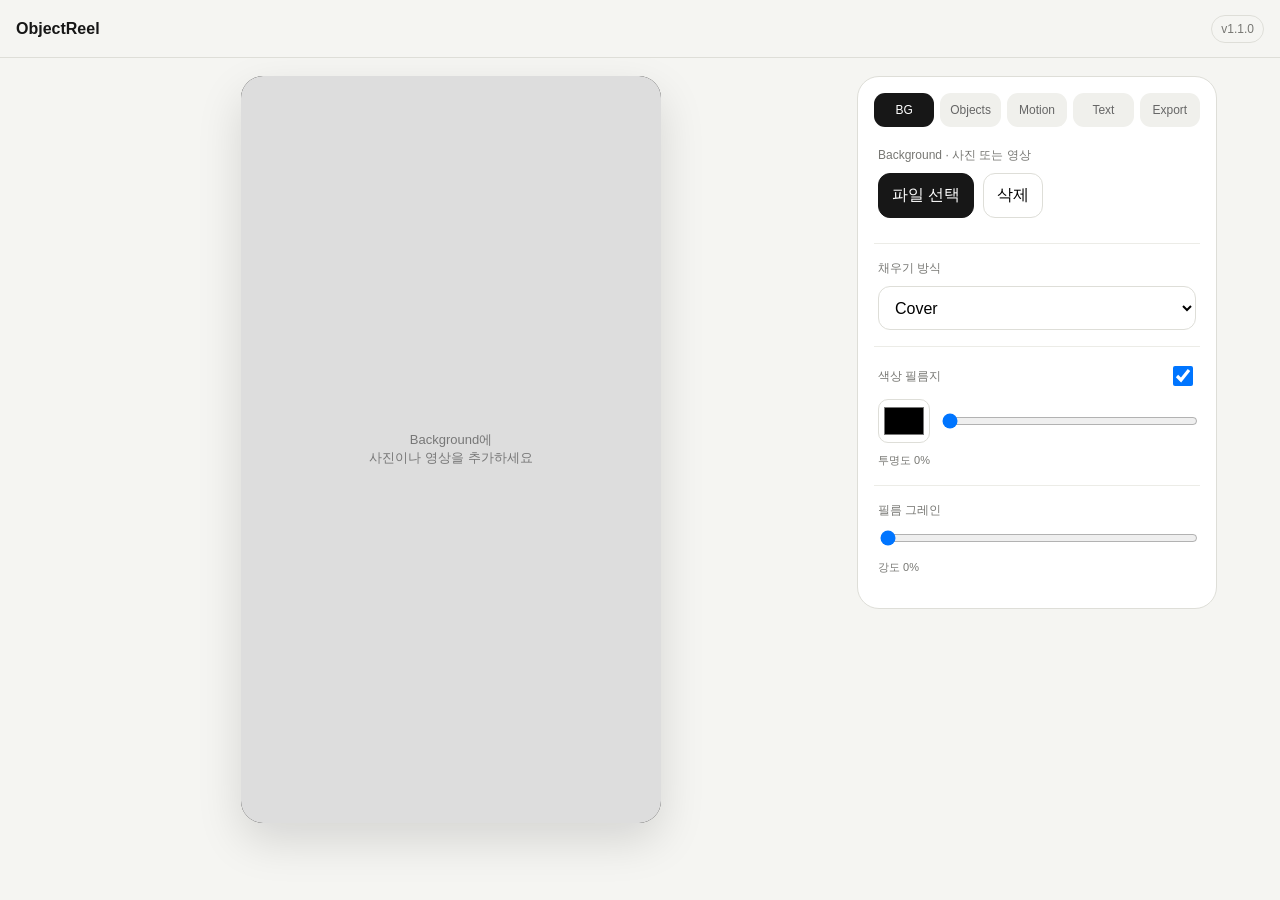
==== app-base.html @ 88d1febd "fix: make v1.1.1 load directly and remove stale PWA rewrite" ====
<!doctype html>
<html lang="ko">
<head>
<meta charset="utf-8"><meta name="viewport" content="width=device-width,initial-scale=1,viewport-fit=cover,user-scalable=no"><meta name="theme-color" content="#f5f5f2"><link rel="manifest" href="manifest.webmanifest"><title>ObjectReel</title>
<style>
:root{--bg:#f5f5f2;--panel:#fff;--ink:#171717;--muted:#777773;--line:#deded8}*{box-sizing:border-box}html,body{margin:0;background:var(--bg);color:var(--ink);font-family:Pretendard,-apple-system,BlinkMacSystemFont,"Segoe UI",sans-serif}button,input,select,textarea{font:inherit}.top{height:58px;padding:0 16px;display:flex;align-items:center;justify-content:space-between;position:sticky;top:0;z-index:70;background:rgba(245,245,242,.96);border-bottom:1px solid var(--line);backdrop-filter:blur(12px)}.brand{font-weight:750}.version{font-size:12px;color:var(--muted);border:1px solid var(--line);padding:6px 9px;border-radius:999px}.workspace{display:grid;grid-template-columns:minmax(0,1fr) 360px;gap:18px;max-width:1190px;margin:auto;padding:18px}.stage-wrap{display:flex;justify-content:center;align-items:flex-start}.stage-shell{width:min(100%,420px);aspect-ratio:9/16;border-radius:22px;overflow:hidden;box-shadow:0 18px 45px rgba(0,0,0,.13);position:sticky;top:76px;background:#111;z-index:20;transition:transform .38s cubic-bezier(.22,.8,.3,1),border-radius .38s ease,box-shadow .38s ease;transform-origin:top center}.stage{width:100%;height:100%;position:relative;overflow:hidden;background:#ddd;touch-action:none}.bg-media{position:absolute;inset:0;width:100%;height:100%;object-fit:cover}.bg-filter,.grain-layer{position:absolute;inset:0;pointer-events:none}.bg-filter{z-index:4}.grain-layer{z-index:5;mix-blend-mode:soft-light}.empty{position:absolute;inset:0;display:grid;place-items:center;text-align:center;color:#777;font-size:13px;padding:24px}.object{position:absolute;width:45%;transform-origin:center;touch-action:none;user-select:none;-webkit-user-drag:none}.object.selected{outline:1px solid rgba(255,255,255,.82);outline-offset:3px}.text-item{position:absolute;z-index:100;transform:translate(-50%,-50%);text-align:center;font-weight:700;line-height:1.18;text-shadow:0 2px 15px rgba(0,0,0,.25);white-space:pre-wrap;pointer-events:none;max-width:84%;word-break:keep-all}.text-item.selected{outline:1px dashed rgba(255,255,255,.72);outline-offset:5px}.panel{height:max-content;background:#fff;border:1px solid var(--line);border-radius:22px;padding:16px}.tabs{display:grid;grid-template-columns:repeat(5,1fr);gap:6px;margin-bottom:10px}.tab{border:0;background:#f0f0ec;color:#666;border-radius:11px;padding:10px 4px;font-size:12px}.tab.active{background:#171717;color:#fff}.section{display:none}.section.active{display:block}.group{padding:16px 4px;border-top:1px solid #ecece7}.group:first-child{border-top:0;padding-top:10px}.label{display:block;font-size:12px;color:var(--muted);margin-bottom:9px}.row{display:flex;gap:9px;align-items:center;flex-wrap:wrap}.btn{border:1px solid var(--line);background:#fff;border-radius:12px;padding:11px 13px;cursor:pointer;min-height:44px}.btn.primary{background:#171717;color:#fff;border-color:#171717}.btn.danger{color:#a23a3a}.btn:disabled{opacity:.42}.file{display:none}.select,.text-input{width:100%;border:1px solid var(--line);background:#fff;border-radius:12px;padding:11px 12px;min-height:44px}.range{width:100%}.hint,.status{font-size:11px;color:var(--muted);line-height:1.55;margin-top:9px}.objects-list,.texts-list{display:flex;gap:8px;overflow:auto;padding:4px 1px 6px}.thumb-wrap,.text-chip{position:relative;flex:0 0 58px}.thumb{width:58px;height:74px;border:1px solid var(--line);border-radius:10px;background:#f5f5f2;object-fit:contain;padding:3px}.thumb-wrap.selected .thumb{border-color:#171717;box-shadow:0 0 0 1px #171717}.badge{position:absolute;right:-3px;top:-4px;min-width:19px;height:19px;padding:0 4px;border-radius:10px;display:grid;place-items:center;background:#fff;border:1px solid var(--line);font-size:9px}.text-chip{flex-basis:76px;height:48px;border:1px solid var(--line);border-radius:10px;background:#f5f5f2;padding:7px;font-size:10px;overflow:hidden;display:flex;align-items:center;justify-content:center;text-align:center}.text-chip.selected{border-color:#171717;box-shadow:0 0 0 1px #171717}.value{font-size:11px;color:var(--muted);min-width:52px;text-align:right}.control-row{display:grid;grid-template-columns:1fr auto;gap:10px;align-items:center}.color-row{display:grid;grid-template-columns:52px 1fr;gap:10px;align-items:center}.color-input{width:52px;height:44px;padding:3px;border:1px solid var(--line);border-radius:10px;background:#fff}.switch-row{display:flex;justify-content:space-between;gap:12px;align-items:center}.switch-row input{width:20px;height:20px}.bottom-mobile{display:none}@keyframes floaty{0%,100%{margin-top:0;transform:translate(-50%,-50%) rotate(var(--rot))}50%{margin-top:-12px;transform:translate(-50%,-50%) rotate(calc(var(--rot) + 1.5deg))}}@keyframes sway{0%,100%{transform:translate(-50%,-50%) rotate(calc(var(--rot) - 3deg))}50%{transform:translate(-50%,-50%) rotate(calc(var(--rot) + 3deg))}}@keyframes zoom{0%,100%{transform:translate(-50%,-50%) scale(1) rotate(var(--rot))}50%{transform:translate(-50%,-50%) scale(1.06) rotate(var(--rot))}}@keyframes drift{0%,100%{margin-left:-8px;margin-top:0}50%{margin-left:8px;margin-top:-7px}}@keyframes thunk{0%,100%{transform:translate(-50%,-50%) rotate(calc(var(--rot) - 4deg));margin-left:-10px}25%{transform:translate(-50%,-50%) rotate(calc(var(--rot) + 3deg));margin-left:8px}50%{transform:translate(-50%,-50%) rotate(calc(var(--rot) - 2deg));margin-left:-6px}75%{transform:translate(-50%,-50%) rotate(calc(var(--rot) + 4deg));margin-left:10px}}
@media(max-width:820px){.workspace{display:block;padding:0 12px 150px}.stage-wrap{position:sticky;top:58px;z-index:35;background:var(--bg);padding:10px 0 12px;min-height:590px}.stage-shell{position:relative;top:0;width:min(100%,320px);margin:auto;box-shadow:0 10px 28px rgba(0,0,0,.12)}body.preview-compact .stage-shell{transform:scale(.65);border-radius:18px;box-shadow:0 8px 22px rgba(0,0,0,.1)}.panel{margin:14px 0 28px;padding:16px 16px 28px}.group{padding:18px 4px}.group:first-child{padding-top:14px}.bottom-mobile{display:block;position:fixed;left:0;right:0;bottom:0;padding:12px 16px calc(14px + env(safe-area-inset-bottom));background:rgba(245,245,242,.96);border-top:1px solid var(--line);z-index:80;backdrop-filter:blur(12px)}.bottom-mobile .btn{width:100%;min-height:54px;border-radius:14px}}
</style></head>
<body><header class="top"><div class="brand">ObjectReel</div><div class="version">v1.1.0</div></header><main class="workspace"><div class="stage-wrap"><div class="stage-shell"><div id="stage" class="stage"><div id="emptyBg" class="empty">Background에<br>사진이나 영상을 추가하세요</div><div id="bgFilter" class="bg-filter"></div><div id="grainLayer" class="grain-layer"></div><div id="textContainer"></div></div></div></div><aside class="panel"><div class="tabs"><button class="tab active" data-tab="bg">BG</button><button class="tab" data-tab="obj">Objects</button><button class="tab" data-tab="motion">Motion</button><button class="tab" data-tab="text">Text</button><button class="tab" data-tab="export">Export</button></div>
<section class="section active" id="sec-bg"><div class="group"><span class="label">Background · 사진 또는 영상</span><div class="row"><label class="btn primary" for="bgInput">파일 선택</label><input id="bgInput" class="file" type="file" accept="image/*,video/*"><button class="btn" id="clearBg">삭제</button></div><div id="bgStatus" class="status"></div></div><div class="group"><span class="label">채우기 방식</span><select id="bgFit" class="select"><option value="cover">Cover</option><option value="contain">Fit</option></select></div><div class="group"><div class="switch-row"><span class="label" style="margin:0">색상 필름지</span><input id="filmEnabled" type="checkbox" checked></div><div class="color-row" style="margin-top:10px"><input id="bgFilterColor" class="color-input" type="color" value="#000000"><input id="bgFilterOpacity" class="range" type="range" min="0" max="100" value="0"></div><div id="bgFilterValue" class="status">투명도 0%</div></div><div class="group"><span class="label">필름 그레인</span><input id="grainAmount" class="range" type="range" min="0" max="100" value="0"><div id="grainValue" class="status">강도 0%</div></div></section>
<section class="section" id="sec-obj"><div class="group"><span class="label">Foreground Objects</span><div class="row"><label class="btn primary" for="objInput">사진 추가</label><input id="objInput" class="file" type="file" accept="image/*" multiple><button id="cutoutSelected" class="btn">선택 누끼 따기</button><button id="removeSelected" class="btn danger">선택 삭제</button></div><div id="removeStatus" class="status"></div></div><div class="group"><div id="objectsList" class="objects-list"></div></div><div class="group"><span class="label">이미지 프레임</span><select id="objFrame" class="select"><option value="none">None</option><option value="rounded">Rounded</option><option value="thin">Thin Border</option><option value="polaroid">Polaroid</option><option value="shadow">Soft Shadow</option><option value="film">Film Frame</option></select></div><div class="group"><span class="label">X 위치</span><div class="control-row"><input id="objX" class="range" type="range" min="0" max="100" value="50"><span id="objXVal" class="value">50</span></div><span class="label" style="margin-top:14px">Y 위치</span><div class="control-row"><input id="objY" class="range" type="range" min="0" max="100" value="50"><span id="objYVal" class="value">50</span></div></div><div class="group"><span class="label">크기</span><input id="objScale" class="range" type="range" min="20" max="180" value="100"><span class="label" style="margin-top:14px">회전</span><div class="control-row"><input id="objRotate" class="range" type="range" min="-180" max="180" value="0"><span id="objRotateVal" class="value">0°</span></div><div class="row" style="margin-top:10px"><button id="rotLeft" class="btn">↶ 90°</button><button id="rotRight" class="btn">↷ 90°</button></div></div></section>
<section class="section" id="sec-motion"><div class="group"><span class="label">선택 오브젝트 모션</span><select id="motionType" class="select"><option value="none">None</option><option value="float">Float</option><option value="sway">Sway</option><option value="zoom">Slow Zoom</option><option value="drift">Drift</option><option value="thunk">뚱땅 좌우 흔들림</option></select></div><div class="group"><span class="label">모션 속도</span><input id="motionSpeed" class="range" type="range" min="0.8" max="8" step="0.2" value="4"></div><div class="group"><span class="label">여러 오브젝트 재생</span><select id="sequenceMode" class="select"><option value="together">동시에 보기</option><option value="sequence">순차 전환</option></select></div><div class="group"><span class="label">전환 효과</span><select id="transitionEffect" class="select"><option value="cut">바로 전환</option><option value="dissolve">디졸브</option><option value="fade">페이드 인·아웃</option></select></div><div class="group"><span class="label">전환 시간</span><input id="transitionDuration" class="range" type="range" min="0.2" max="1.5" step="0.1" value="0.6"><div id="transitionValue" class="status">0.6초</div></div></section>
<section class="section" id="sec-text"><div class="group"><span class="label">텍스트 레이어</span><div class="row"><button id="addText" class="btn primary">+ 텍스트 추가</button><button id="removeText" class="btn danger">선택 삭제</button></div><div id="textsList" class="texts-list" style="margin-top:10px"></div></div><div class="group"><span class="label">내용</span><textarea id="textInput" class="text-input" rows="3" placeholder="텍스트를 입력하세요"></textarea></div><div class="group"><span class="label">서체</span><select id="fontFamily" class="select"></select><div class="row" style="margin-top:10px"><label class="btn" for="fontFileInput">폰트 파일 추가</label><input id="fontFileInput" class="file" type="file" accept=".ttf,.otf,.woff,.woff2" multiple><button id="localFontsBtn" class="btn">기기 서체 찾기</button></div><div id="fontStatus" class="status">TTF/OTF/WOFF/WOFF2 파일을 직접 추가할 수 있습니다.</div></div><div class="group"><span class="label">폰트 컬러</span><input id="textColor" class="color-input" type="color" value="#ffffff"></div><div class="group"><span class="label">크기</span><input id="textSize" class="range" type="range" min="12" max="96" value="28"></div><div class="group"><span class="label">X 위치</span><div class="control-row"><input id="textX" class="range" type="range" min="0" max="100" value="50"><span id="textXVal" class="value">50</span></div><span class="label" style="margin-top:14px">Y 위치</span><div class="control-row"><input id="textY" class="range" type="range" min="0" max="100" value="76"><span id="textYVal" class="value">76</span></div></div></section>
<section class="section" id="sec-export"><div class="group"><span class="label">영상 길이</span><select id="duration" class="select"><option value="6">6초</option><option value="10" selected>10초</option><option value="15">15초</option><option value="20">20초</option></select></div><div class="group"><button id="exportBtn" class="btn primary" style="width:100%">영상 만들기</button><div id="exportStatus" class="status">미리보기의 필름/프레임/텍스트 설정을 영상에도 적용합니다.</div></div><div class="group"><button id="resetAll" class="btn danger" style="width:100%">프로젝트 초기화</button></div></section></aside></main><div class="bottom-mobile"><button class="btn primary" id="mobileExport">영상 만들기</button></div>
<script type="module">
const VERSION='1.1.0',$=id=>document.getElementById(id),stage=$('stage');const state={bg:null,bgKind:null,bgFit:'cover',filmEnabled:true,bgFilterColor:'#000000',bgFilterOpacity:0,grainAmount:0,objects:[],selected:null,texts:[],selectedText:null,customFonts:[],sequenceMode:'together',transitionEffect:'cut',transitionDuration:.6,duration:10};let bgEl=null,drag=null,saveTimer=null,db=null,removerModule=null,previewStart=performance.now();
const builtinFonts=[['Pretendard','Pretendard, sans-serif'],['Apple SD Gothic Neo','Apple SD Gothic Neo, sans-serif'],['맑은 고딕','Malgun Gothic, sans-serif'],['나눔고딕','NanumGothic, sans-serif'],['나눔명조','NanumMyeongjo, serif'],['본고딕 / Noto Sans KR','Noto Sans KR, sans-serif'],['바탕','Batang, serif'],['궁서','Gungsuh, serif'],['Arial','Arial, sans-serif'],['Georgia','Georgia, serif'],['Times New Roman','Times New Roman, serif'],['Courier New','Courier New, monospace'],['System','system-ui, sans-serif']];
function uid(){return Math.random().toString(36).slice(2)}function dataURL(file){return new Promise((res,rej)=>{const r=new FileReader();r.onload=()=>res(r.result);r.onerror=rej;r.readAsDataURL(file)})}async function dataURLToFile(src){const b=await(await fetch(src)).blob();return new File([b],'object.jpg',{type:b.type||'image/jpeg'})}function openDB(){return new Promise((res,rej)=>{const q=indexedDB.open('ObjectReelDB',1);q.onupgradeneeded=()=>{if(!q.result.objectStoreNames.contains('project'))q.result.createObjectStore('project')};q.onsuccess=()=>{db=q.result;res(db)};q.onerror=()=>rej(q.error)})}async function saveState(){try{if(!db)await openDB();db.transaction('project','readwrite').objectStore('project').put(structuredClone(state),'current')}catch(e){console.warn(e)}}function scheduleSave(){clearTimeout(saveTimer);saveTimer=setTimeout(saveState,250)}async function restore(){try{if(!db)await openDB();const q=db.transaction('project','readonly').objectStore('project').get('current');const s=await new Promise(r=>{q.onsuccess=()=>r(q.result);q.onerror=()=>r(null)});if(s)Object.assign(state,s);state.objects=(state.objects||[]).map(o=>({...o,processing:false,frame:o.frame||'none'}));if(!Array.isArray(state.texts))state.texts=[];if(!state.texts.length&&s?.text)state.texts=[{id:uid(),text:s.text,x:50,y:s.textY||76,size:s.textSize||28,color:s.textColor||'#ffffff',font:s.fontFamily||'Pretendard, sans-serif'}];if(state.texts.length&&!state.selectedText)state.selectedText=state.texts[0].id;state.customFonts=state.customFonts||[]}catch(e){}}
function selectTab(n){document.querySelectorAll('.tab').forEach(b=>b.classList.toggle('active',b.dataset.tab===n));document.querySelectorAll('.section').forEach(s=>s.classList.toggle('active',s.id==='sec-'+n))}document.querySelectorAll('.tab').forEach(b=>b.onclick=()=>selectTab(b.dataset.tab));
function makeGrain(){const c=document.createElement('canvas');c.width=c.height=96;const x=c.getContext('2d'),im=x.createImageData(96,96);for(let i=0;i<im.data.length;i+=4){const v=Math.random()*255|0;im.data[i]=im.data[i+1]=im.data[i+2]=v;im.data[i+3]=90}x.putImageData(im,0,0);return c}const grainTile=makeGrain(),grainURL=grainTile.toDataURL();
function renderBg(){if(bgEl)bgEl.remove();bgEl=null;$('emptyBg').style.display=state.bg?'none':'grid';if(state.bg){bgEl=document.createElement(state.bgKind==='video'?'video':'img');bgEl.src=state.bg;if(state.bgKind==='video'){bgEl.muted=true;bgEl.loop=true;bgEl.playsInline=true;bgEl.autoplay=true;bgEl.play().catch(()=>{})}bgEl.className='bg-media';bgEl.style.objectFit=state.bgFit;stage.prepend(bgEl)}renderFilm()}function renderFilm(){$('bgFilter').style.background=state.bgFilterColor;$('bgFilter').style.opacity=state.filmEnabled?(state.bgFilterOpacity||0)/100:0;$('grainLayer').style.backgroundImage=`url(${grainURL})`;$('grainLayer').style.backgroundRepeat='repeat';$('grainLayer').style.opacity=(state.grainAmount||0)/100*.42;$('bgFilterValue').textContent='투명도 '+(state.bgFilterOpacity||0)+'%';$('grainValue').textContent='강도 '+(state.grainAmount||0)+'%'}
function frameStyle(o,el){el.style.border='0';el.style.padding='0';el.style.background='transparent';el.style.borderRadius='0';el.style.boxShadow='none';el.style.filter='none';const f=o.frame||'none';if(f==='rounded')el.style.borderRadius='18px';if(f==='thin'){el.style.border='2px solid rgba(255,255,255,.9)'}if(f==='polaroid'){el.style.padding='4% 4% 13%';el.style.background='#fff';el.style.boxShadow='0 6px 18px rgba(0,0,0,.16)'}if(f==='shadow')el.style.filter='drop-shadow(0 9px 14px rgba(0,0,0,.28))';if(f==='film'){el.style.border='9px solid #171717';el.style.padding='2px';el.style.background='#171717'}}function applyTransform(o,el){el.style.left=(o.x??50)+'%';el.style.top=(o.y??50)+'%';el.style.width=(45*(o.scale||1))+'%';el.style.setProperty('--rot',(o.rotate||0)+'deg');el.style.transform=`translate(-50%,-50%) rotate(${o.rotate||0}deg)`;frameStyle(o,el);const m=o.motion||'none',a=m==='float'?'floaty':m==='sway'?'sway':m==='zoom'?'zoom':m==='drift'?'drift':m==='thunk'?'thunk':null;el.style.animation=a?`${a} ${o.speed||4}s ease-in-out infinite`:'none'}
function renderObjects(){stage.querySelectorAll('.object').forEach(e=>e.remove());const list=$('objectsList');list.innerHTML='';state.objects.forEach((o,i)=>{const img=document.createElement('img');img.src=o.src;img.className='object'+(o.id===state.selected?' selected':'');img.dataset.id=o.id;img.style.zIndex=10+i;applyTransform(o,img);img.onpointerdown=startDrag;stage.appendChild(img);const w=document.createElement('div');w.className='thumb-wrap'+(o.id===state.selected?' selected':'');const th=document.createElement('img');th.src=o.src;th.className='thumb';th.onclick=()=>{state.selected=o.id;renderObjects()};w.appendChild(th);if(o.cutout||o.processing){const b=document.createElement('span');b.className='badge';b.textContent=o.processing?'…':'✓';w.appendChild(b)}list.appendChild(w)});syncObject();previewStart=performance.now()}
function renderTexts(){const c=$('textContainer');c.innerHTML='';const list=$('textsList');list.innerHTML='';state.texts.forEach(t=>{const el=document.createElement('div');el.className='text-item'+(t.id===state.selectedText?' selected':'');el.textContent=t.text||'';el.style.left=(t.x??50)+'%';el.style.top=(t.y??76)+'%';el.style.fontSize=(t.size||28)+'px';el.style.color=t.color||'#fff';el.style.fontFamily=t.font||'Pretendard, sans-serif';c.appendChild(el);const chip=document.createElement('button');chip.type='button';chip.className='text-chip'+(t.id===state.selectedText?' selected':'');chip.textContent=(t.text||'텍스트').slice(0,18);chip.onclick=()=>{state.selectedText=t.id;renderTexts();syncText()};list.appendChild(chip)});syncText()}
function syncObject(){const o=state.objects.find(x=>x.id===state.selected);$('objX').value=o?o.x??50:50;$('objY').value=o?o.y??50:50;$('objXVal').textContent=Math.round(o?o.x??50:50);$('objYVal').textContent=Math.round(o?o.y??50:50);$('objScale').value=o?Math.round((o.scale||1)*100):100;$('objRotate').value=o?o.rotate||0:0;$('objRotateVal').textContent=(o?o.rotate||0:0)+'°';$('objFrame').value=o?o.frame||'none':'none';$('motionType').value=o?o.motion||'none':'none';$('motionSpeed').value=o?o.speed||4:4;$('cutoutSelected').disabled=!o||o.processing}
function refreshFontOptions(){const sel=$('fontFamily'),current=sel.value;sel.innerHTML='';builtinFonts.forEach(([label,val])=>{const o=document.createElement('option');o.value=val;o.textContent=label;sel.appendChild(o)});state.customFonts.forEach(f=>{const o=document.createElement('option');o.value=`"${f.name}"`;o.textContent='★ '+f.name;sel.appendChild(o)});if(current&&[...sel.options].some(o=>o.value===current))sel.value=current}
function syncText(){refreshFontOptions();const t=state.texts.find(x=>x.id===state.selectedText),disabled=!t;['textInput','fontFamily','textColor','textSize','textX','textY','removeText'].forEach(id=>$(id).disabled=disabled);if(!t){$('textInput').value='';return}$('textInput').value=t.text||'';$('fontFamily').value=t.font||'Pretendard, sans-serif';$('textColor').value=t.color||'#ffffff';$('textSize').value=t.size||28;$('textX').value=t.x??50;$('textY').value=t.y??76;$('textXVal').textContent=Math.round(t.x??50);$('textYVal').textContent=Math.round(t.y??76)}
function startDrag(e){e.preventDefault();const el=e.currentTarget,o=state.objects.find(x=>x.id===el.dataset.id);state.selected=o.id;drag={id:o.id,startX:e.clientX,startY:e.clientY,x:o.x??50,y:o.y??50};try{el.setPointerCapture(e.pointerId)}catch{}el.onpointermove=moveDrag;el.onpointerup=endDrag;syncObject()}function moveDrag(e){if(!drag)return;const r=stage.getBoundingClientRect(),o=state.objects.find(x=>x.id===drag.id);o.x=Math.max(0,Math.min(100,drag.x+(e.clientX-drag.startX)/r.width*100));o.y=Math.max(0,Math.min(100,drag.y+(e.clientY-drag.startY)/r.height*100));applyTransform(o,e.currentTarget);syncObject();scheduleSave()}function endDrag(e){drag=null;e.currentTarget.onpointermove=null;e.currentTarget.onpointerup=null;scheduleSave()}
$('bgInput').onchange=async e=>{const f=e.target.files?.[0];if(!f)return;state.bg=await dataURL(f);state.bgKind=f.type.startsWith('video/')?'video':'image';renderBg();scheduleSave();e.target.value=''};$('clearBg').onclick=()=>{state.bg=null;state.bgKind=null;renderBg();scheduleSave()};$('bgFit').onchange=e=>{state.bgFit=e.target.value;if(bgEl)bgEl.style.objectFit=state.bgFit;scheduleSave()};$('filmEnabled').onchange=e=>{state.filmEnabled=e.target.checked;renderFilm();scheduleSave()};$('bgFilterColor').oninput=e=>{state.bgFilterColor=e.target.value;renderFilm();scheduleSave()};$('bgFilterOpacity').oninput=e=>{state.bgFilterOpacity=+e.target.value;renderFilm();scheduleSave()};$('grainAmount').oninput=e=>{state.grainAmount=+e.target.value;renderFilm();scheduleSave()};
$('objInput').onchange=async e=>{for(const f of [...(e.target.files||[])]){const src=await dataURL(f);const o={id:uid(),src,originalSrc:src,x:50,y:50,scale:1,rotate:0,motion:'float',speed:4,processing:false,cutout:false,frame:'none'};state.objects.push(o);state.selected=o.id;renderObjects();scheduleSave()}e.target.value=''};$('cutoutSelected').onclick=async()=>{const o=state.objects.find(x=>x.id===state.selected);if(!o||o.processing)return;o.processing=true;renderObjects();$('removeStatus').textContent='선택한 오브젝트 누끼 처리 중…';try{if(!removerModule)removerModule=await import('https://esm.sh/@imgly/background-removal@1.7.0');const blob=await removerModule.removeBackground(await dataURLToFile(o.originalSrc||o.src),{output:{format:'image/png',quality:1}});o.src=await dataURL(new File([blob],'cutout.png',{type:'image/png'}));o.cutout=true;$('removeStatus').textContent='누끼 완료'}catch{$('removeStatus').textContent='누끼 처리 실패'}finally{o.processing=false;renderObjects();scheduleSave()}};$('removeSelected').onclick=()=>{state.objects=state.objects.filter(o=>o.id!==state.selected);state.selected=state.objects.at(-1)?.id||null;renderObjects();scheduleSave()};function updateSel(p,v){const o=state.objects.find(x=>x.id===state.selected);if(!o)return;o[p]=v;const el=stage.querySelector(`.object[data-id="${o.id}"]`);if(el)applyTransform(o,el);syncObject();scheduleSave()}$('objX').oninput=e=>updateSel('x',+e.target.value);$('objY').oninput=e=>updateSel('y',+e.target.value);$('objScale').oninput=e=>updateSel('scale',+e.target.value/100);$('objRotate').oninput=e=>updateSel('rotate',+e.target.value);$('objFrame').onchange=e=>updateSel('frame',e.target.value);$('rotLeft').onclick=()=>{const o=state.objects.find(x=>x.id===state.selected);if(o)updateSel('rotate',Math.max(-180,Math.min(180,(o.rotate||0)-90)))};$('rotRight').onclick=()=>{const o=state.objects.find(x=>x.id===state.selected);if(o)updateSel('rotate',Math.max(-180,Math.min(180,(o.rotate||0)+90)))};$('motionType').onchange=e=>updateSel('motion',e.target.value);$('motionSpeed').oninput=e=>updateSel('speed',+e.target.value);
$('sequenceMode').onchange=e=>{state.sequenceMode=e.target.value;previewStart=performance.now();scheduleSave()};$('transitionEffect').onchange=e=>{state.transitionEffect=e.target.value;previewStart=performance.now();scheduleSave()};$('transitionDuration').oninput=e=>{state.transitionDuration=+e.target.value;$('transitionValue').textContent=Number(state.transitionDuration).toFixed(1)+'초';previewStart=performance.now();scheduleSave()};
$('addText').onclick=()=>{const t={id:uid(),text:'텍스트',x:50,y:76,size:28,color:'#ffffff',font:'Pretendard, sans-serif'};state.texts.push(t);state.selectedText=t.id;renderTexts();scheduleSave()};$('removeText').onclick=()=>{state.texts=state.texts.filter(t=>t.id!==state.selectedText);state.selectedText=state.texts.at(-1)?.id||null;renderTexts();scheduleSave()};function updateText(p,v){const t=state.texts.find(x=>x.id===state.selectedText);if(!t)return;t[p]=v;renderTexts();scheduleSave()}$('textInput').oninput=e=>updateText('text',e.target.value);$('fontFamily').onchange=e=>updateText('font',e.target.value);$('textColor').oninput=e=>updateText('color',e.target.value);$('textSize').oninput=e=>updateText('size',+e.target.value);$('textX').oninput=e=>updateText('x',+e.target.value);$('textY').oninput=e=>updateText('y',+e.target.value);
function prettyFontName(filename){const stem=filename.replace(/\.(ttf|otf|woff2?|TTF|OTF)$/,'');const map={'Cloudsofa_namgim-Regular':'Cloudsofa 남김','Griun_Cocochoitoon-Rg':'그리운 코코초이툰','hand-of-pray-662-fixed':'Hand of Pray','온글잎 박다현체':'온글잎 박다현체','온글잎 언즈체':'온글잎 언즈체','Browpencil_namgim-Regular':'Browpencil 남김'};return map[stem]||stem}async function loadFontRecord(rec){try{const buf=await(await fetch(rec.src)).arrayBuffer(),ff=new FontFace(rec.name,buf);await ff.load();document.fonts.add(ff);return true}catch{return false}}$('fontFileInput').onchange=async e=>{let count=0;for(const f of [...(e.target.files||[])]){try{const name=prettyFontName(f.name),src=await dataURL(f),ff=new FontFace(name,await f.arrayBuffer());await ff.load();document.fonts.add(ff);state.customFonts=state.customFonts.filter(x=>x.name!==name);state.customFonts.push({name,src});count++}catch{}}refreshFontOptions();$('fontStatus').textContent=count?`${count}개 폰트를 추가했습니다. 이 브라우저 프로젝트에 저장됩니다.`:'폰트를 불러오지 못했습니다.';scheduleSave();e.target.value=''};
if(!('queryLocalFonts'in window)){$('localFontsBtn').disabled=true;$('localFontsBtn').title='이 브라우저는 기기 서체 탐색을 지원하지 않습니다.'}$('localFontsBtn').onclick=async()=>{try{const fonts=await window.queryLocalFonts(),existing=new Set(builtinFonts.map(x=>x[1]));fonts.slice(0,150).forEach(f=>{const val=`"${f.fullName}"`;if(!existing.has(val)){builtinFonts.push([`기기 · ${f.fullName}`,val]);existing.add(val)}});refreshFontOptions();$('fontStatus').textContent=`기기 서체 ${fonts.length}개를 찾았습니다.`}catch{$('fontStatus').textContent='기기 서체 접근이 허용되지 않았습니다.'}};
$('duration').onchange=e=>{state.duration=+e.target.value;previewStart=performance.now();scheduleSave()};function op(idx,t,dur){if(state.sequenceMode!=='sequence'||state.objects.length<=1)return 1;const n=state.objects.length,slot=dur/n,start=idx*slot,end=(idx+1)*slot,tr=Math.min(state.transitionDuration||.6,slot*.45),fx=state.transitionEffect||'cut';if(fx==='cut')return t>=start&&t<end?1:0;if(fx==='fade'){if(t<start||t>=end)return 0;if(t<start+tr)return(t-start)/tr;if(t>end-tr)return(end-t)/tr;return 1}if(t<start-tr||t>end+tr)return 0;if(t<start)return(t-(start-tr))/tr;if(t>end)return 1-(t-end)/tr;return 1}function preview(now){const dur=state.duration||10,t=((now-previewStart)/1000)%dur;state.objects.forEach((o,i)=>{const el=stage.querySelector(`.object[data-id="${o.id}"]`);if(el)el.style.opacity=Math.max(0,Math.min(1,op(i,t,dur)))});requestAnimationFrame(preview)}
function loadImage(src){return new Promise((res,rej)=>{const i=new Image();i.onload=()=>res(i);i.onerror=rej;i.src=src})}function drawFit(ctx,m,w,h,fit='cover'){const mw=m.videoWidth||m.naturalWidth||w,mh=m.videoHeight||m.naturalHeight||h,s=fit==='contain'?Math.min(w/mw,h/mh):Math.max(w/mw,h/mh),dw=mw*s,dh=mh*s;ctx.drawImage(m,(w-dw)/2,(h-dh)/2,dw,dh)}function wave(t,s){return Math.sin(t*Math.PI*2/s)}function rgb(h){const x=h.replace('#','');return[parseInt(x.slice(0,2),16),parseInt(x.slice(2,4),16),parseInt(x.slice(4,6),16)]}function roundRect(ctx,x,y,w,h,r){const rr=Math.min(r,w/2,h/2);ctx.beginPath();ctx.moveTo(x+rr,y);ctx.arcTo(x+w,y,x+w,y+h,rr);ctx.arcTo(x+w,y+h,x,y+h,rr);ctx.arcTo(x,y+h,x,y,rr);ctx.arcTo(x,y,x+w,y,rr);ctx.closePath()}function drawFramed(ctx,im,bw,bh,frame){const f=frame||'none';if(f==='shadow'){ctx.save();ctx.shadowColor='rgba(0,0,0,.35)';ctx.shadowBlur=34;ctx.shadowOffsetY=20;ctx.drawImage(im,-bw/2,-bh/2,bw,bh);ctx.restore();return}if(f==='polaroid'){const px=bw*.055,py=bw*.055,bottom=bw*.16;ctx.fillStyle='#fff';ctx.fillRect(-bw/2-px,-bh/2-py,bw+px*2,bh+py+bottom);ctx.drawImage(im,-bw/2,-bh/2,bw,bh);return}if(f==='thin'){ctx.drawImage(im,-bw/2,-bh/2,bw,bh);ctx.strokeStyle='rgba(255,255,255,.94)';ctx.lineWidth=Math.max(3,bw*.008);ctx.strokeRect(-bw/2,-bh/2,bw,bh);return}if(f==='film'){const b=Math.max(14,bw*.04);ctx.fillStyle='#171717';ctx.fillRect(-bw/2-b,-bh/2-b,bw+b*2,bh+b*2);ctx.drawImage(im,-bw/2,-bh/2,bw,bh);ctx.fillStyle='#eee';for(let x=-bw/2;x<bw/2;x+=bw/8){ctx.fillRect(x,-bh/2-b*.72,bw/18,b*.28);ctx.fillRect(x,bh/2+b*.44,bw/18,b*.28)}return}if(f==='rounded'){ctx.save();roundRect(ctx,-bw/2,-bh/2,bw,bh,Math.min(bw,bh)*.07);ctx.clip();ctx.drawImage(im,-bw/2,-bh/2,bw,bh);ctx.restore();return}ctx.drawImage(im,-bw/2,-bh/2,bw,bh)}
async function exportVideo(){const status=$('exportStatus'),btn=$('exportBtn');btn.disabled=true;status.textContent='영상 준비 중…';try{if(!HTMLCanvasElement.prototype.captureStream||!window.MediaRecorder)throw 0;const W=1080,H=1920,dur=state.duration,canvas=document.createElement('canvas');canvas.width=W;canvas.height=H;const ctx=canvas.getContext('2d'),imgs={};for(const o of state.objects)imgs[o.id]=await loadImage(o.src);let bgi=null,bgv=null;if(state.bg){if(state.bgKind==='video'){bgv=document.createElement('video');bgv.src=state.bg;bgv.muted=true;bgv.playsInline=true;await new Promise((r,j)=>{bgv.onloadeddata=r;bgv.onerror=j});await bgv.play()}else bgi=await loadImage(state.bg)}const mime=['video/mp4;codecs=avc1','video/mp4','video/webm;codecs=vp9','video/webm'].find(t=>MediaRecorder.isTypeSupported(t));if(!mime)throw 0;const rec=new MediaRecorder(canvas.captureStream(30),{mimeType:mime,videoBitsPerSecond:1e7}),chunks=[];rec.ondataavailable=e=>{if(e.data.size)chunks.push(e.data)};const done=new Promise(r=>rec.onstop=r);rec.start(100);const started=performance.now(),gp=ctx.createPattern(grainTile,'repeat');await new Promise(resolve=>{function frame(now){const t=(now-started)/1000;ctx.clearRect(0,0,W,H);ctx.fillStyle='#ddd';ctx.fillRect(0,0,W,H);if(bgv)drawFit(ctx,bgv,W,H,state.bgFit);else if(bgi)drawFit(ctx,bgi,W,H,state.bgFit);if(state.filmEnabled&&state.bgFilterOpacity>0){const [r,g,b]=rgb(state.bgFilterColor);ctx.fillStyle=`rgba(${r},${g},${b},${state.bgFilterOpacity/100})`;ctx.fillRect(0,0,W,H)}if(state.grainAmount>0){ctx.save();ctx.globalAlpha=state.grainAmount/100*.28;ctx.fillStyle=gp;ctx.fillRect(0,0,W,H);ctx.restore()}state.objects.forEach((o,i)=>{const a=op(i,Math.min(t,dur-.001),dur);if(a<=0)return;const im=imgs[o.id],bw=W*.45*(o.scale||1),bh=bw*(im.naturalHeight/im.naturalWidth);let x=(o.x??50)/100*W,y=(o.y??50)/100*H,r=(o.rotate||0)*Math.PI/180,sc=1,wv=wave(t,o.speed||4);if(o.motion==='float')y-=18*wv;if(o.motion==='sway')r+=.05*wv;if(o.motion==='zoom')sc+=.03*(wv+1);if(o.motion==='drift'){x+=16*wv;y-=9*Math.cos(t*Math.PI*2/(o.speed||4))}if(o.motion==='thunk'){x+=20*Math.sin(t*Math.PI*4/(o.speed||2));r+=.07*Math.sin(t*Math.PI*4/(o.speed||2))}ctx.save();ctx.globalAlpha=a;ctx.translate(x,y);ctx.rotate(r);ctx.scale(sc,sc);drawFramed(ctx,im,bw,bh,o.frame);ctx.restore()});state.texts.forEach(tl=>{if(!tl.text)return;ctx.save();ctx.fillStyle=tl.color||'#fff';ctx.textAlign='center';ctx.textBaseline='middle';ctx.font=`700 ${(tl.size||28)*2.8}px ${tl.font||'Pretendard, sans-serif'}`;ctx.shadowColor='rgba(0,0,0,.22)';ctx.shadowBlur=14;const lines=(tl.text||'').split('\n');lines.forEach((line,j)=>ctx.fillText(line,(tl.x??50)/100*W,(tl.y??76)/100*H+j*(tl.size||28)*3.1));ctx.restore()});if(t<dur)requestAnimationFrame(frame);else resolve()}requestAnimationFrame(frame)});rec.stop();if(bgv)bgv.pause();await done;const blob=new Blob(chunks,{type:mime}),ext=mime.includes('mp4')?'mp4':'webm',url=URL.createObjectURL(blob),a=document.createElement('a');a.href=url;a.download=`ObjectReel-v${VERSION}.${ext}`;a.click();setTimeout(()=>URL.revokeObjectURL(url),30000);status.textContent='저장 완료'}catch(e){console.warn(e);status.textContent='현재 기기에서는 영상 저장이 지원되지 않을 수 있습니다.'}finally{btn.disabled=false}}
$('exportBtn').onclick=exportVideo;$('mobileExport').onclick=()=>{selectTab('export');setTimeout(exportVideo,50)};$('resetAll').onclick=async()=>{if(confirm('현재 프로젝트를 초기화할까요?')){try{if(!db)await openDB();db.transaction('project','readwrite').objectStore('project').delete('current')}catch{}location.reload()}};function compactPreview(){if(innerWidth<=820)document.body.classList.toggle('preview-compact',scrollY>80);else document.body.classList.remove('preview-compact')}addEventListener('scroll',compactPreview,{passive:true});addEventListener('resize',compactPreview);
await restore();for(const f of state.customFonts)await loadFontRecord(f);$('bgFit').value=state.bgFit||'cover';$('filmEnabled').checked=state.filmEnabled!==false;$('bgFilterColor').value=state.bgFilterColor||'#000000';$('bgFilterOpacity').value=state.bgFilterOpacity||0;$('grainAmount').value=state.grainAmount||0;$('sequenceMode').value=state.sequenceMode;$('transitionEffect').value=state.transitionEffect;$('transitionDuration').value=state.transitionDuration;$('transitionValue').textContent=Number(state.transitionDuration).toFixed(1)+'초';$('duration').value=state.duration;renderBg();renderObjects();renderTexts();compactPreview();requestAnimationFrame(preview);if('serviceWorker'in navigator)navigator.serviceWorker.register('./sw.js').catch(()=>{});
</script></body></html>
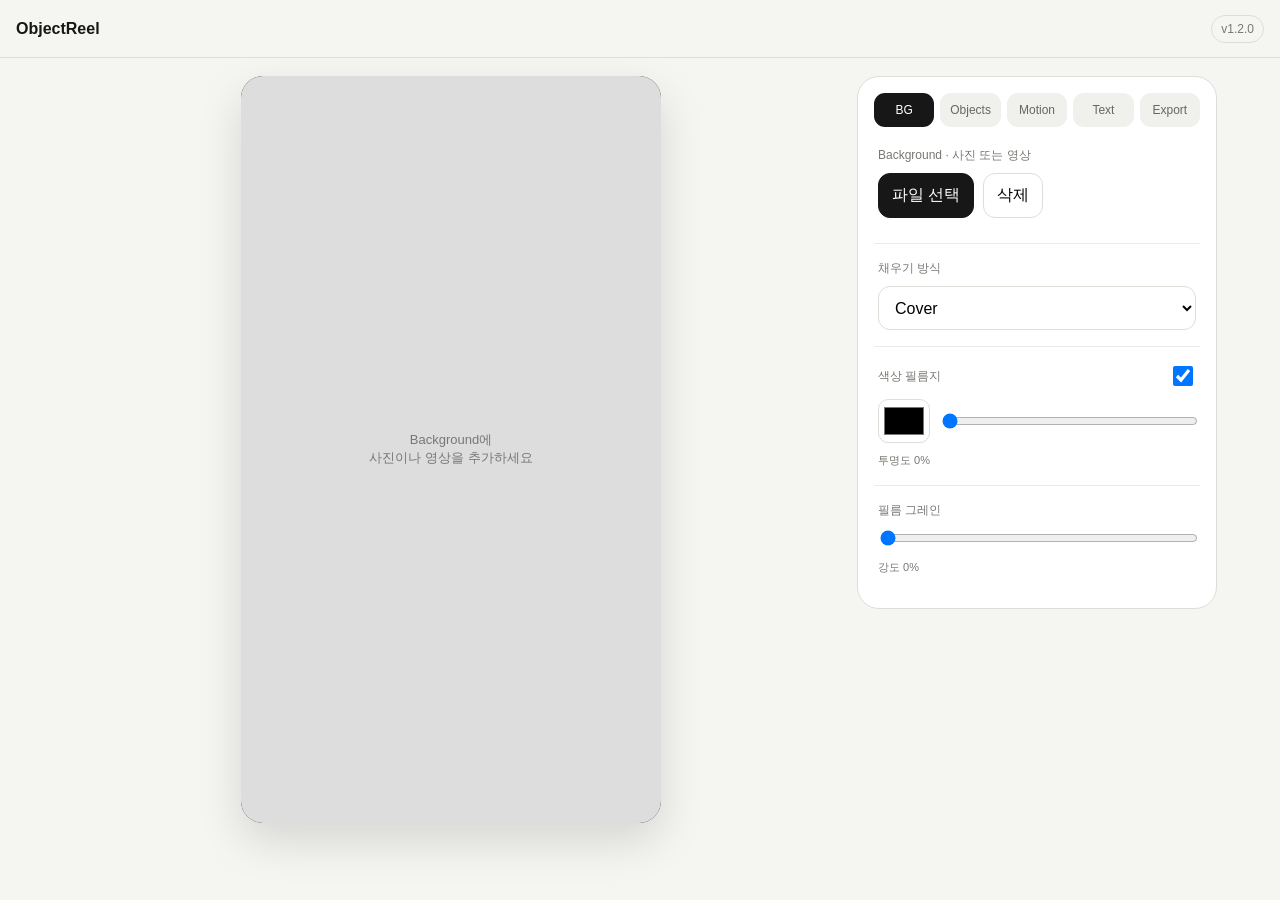
==== commit 8cc7372e: "refactor: stable editor architecture v1.2.0" ====
--- a/app-base.html
+++ b/app-base.html
@@ -5,36 +5,41 @@
 <style>
 :root{--bg:#f5f5f2;--panel:#fff;--ink:#171717;--muted:#777773;--line:#deded8}*{box-sizing:border-box}html,body{margin:0;background:var(--bg);color:var(--ink);font-family:Pretendard,-apple-system,BlinkMacSystemFont,"Segoe UI",sans-serif}button,input,select,textarea{font:inherit}.top{height:58px;padding:0 16px;display:flex;align-items:center;justify-content:space-between;position:sticky;top:0;z-index:70;background:rgba(245,245,242,.96);border-bottom:1px solid var(--line);backdrop-filter:blur(12px)}.brand{font-weight:750}.version{font-size:12px;color:var(--muted);border:1px solid var(--line);padding:6px 9px;border-radius:999px}.workspace{display:grid;grid-template-columns:minmax(0,1fr) 360px;gap:18px;max-width:1190px;margin:auto;padding:18px}.stage-wrap{display:flex;justify-content:center;align-items:flex-start}.stage-shell{width:min(100%,420px);aspect-ratio:9/16;border-radius:22px;overflow:hidden;box-shadow:0 18px 45px rgba(0,0,0,.13);position:sticky;top:76px;background:#111;z-index:20;transition:transform .38s cubic-bezier(.22,.8,.3,1),border-radius .38s ease,box-shadow .38s ease;transform-origin:top center}.stage{width:100%;height:100%;position:relative;overflow:hidden;background:#ddd;touch-action:none}.bg-media{position:absolute;inset:0;width:100%;height:100%;object-fit:cover}.bg-filter,.grain-layer{position:absolute;inset:0;pointer-events:none}.bg-filter{z-index:4}.grain-layer{z-index:5;mix-blend-mode:soft-light}.empty{position:absolute;inset:0;display:grid;place-items:center;text-align:center;color:#777;font-size:13px;padding:24px}.object{position:absolute;width:45%;transform-origin:center;touch-action:none;user-select:none;-webkit-user-drag:none}.object.selected{outline:1px solid rgba(255,255,255,.82);outline-offset:3px}.text-item{position:absolute;z-index:100;transform:translate(-50%,-50%);text-align:center;font-weight:700;line-height:1.18;text-shadow:0 2px 15px rgba(0,0,0,.25);white-space:pre-wrap;pointer-events:none;max-width:84%;word-break:keep-all}.text-item.selected{outline:1px dashed rgba(255,255,255,.72);outline-offset:5px}.panel{height:max-content;background:#fff;border:1px solid var(--line);border-radius:22px;padding:16px}.tabs{display:grid;grid-template-columns:repeat(5,1fr);gap:6px;margin-bottom:10px}.tab{border:0;background:#f0f0ec;color:#666;border-radius:11px;padding:10px 4px;font-size:12px}.tab.active{background:#171717;color:#fff}.section{display:none}.section.active{display:block}.group{padding:16px 4px;border-top:1px solid #ecece7}.group:first-child{border-top:0;padding-top:10px}.label{display:block;font-size:12px;color:var(--muted);margin-bottom:9px}.row{display:flex;gap:9px;align-items:center;flex-wrap:wrap}.btn{border:1px solid var(--line);background:#fff;border-radius:12px;padding:11px 13px;cursor:pointer;min-height:44px}.btn.primary{background:#171717;color:#fff;border-color:#171717}.btn.danger{color:#a23a3a}.btn:disabled{opacity:.42}.file{display:none}.select,.text-input{width:100%;border:1px solid var(--line);background:#fff;border-radius:12px;padding:11px 12px;min-height:44px}.range{width:100%}.hint,.status{font-size:11px;color:var(--muted);line-height:1.55;margin-top:9px}.objects-list,.texts-list{display:flex;gap:8px;overflow:auto;padding:4px 1px 6px}.thumb-wrap,.text-chip{position:relative;flex:0 0 58px}.thumb{width:58px;height:74px;border:1px solid var(--line);border-radius:10px;background:#f5f5f2;object-fit:contain;padding:3px}.thumb-wrap.selected .thumb{border-color:#171717;box-shadow:0 0 0 1px #171717}.badge{position:absolute;right:-3px;top:-4px;min-width:19px;height:19px;padding:0 4px;border-radius:10px;display:grid;place-items:center;background:#fff;border:1px solid var(--line);font-size:9px}.text-chip{flex-basis:76px;height:48px;border:1px solid var(--line);border-radius:10px;background:#f5f5f2;padding:7px;font-size:10px;overflow:hidden;display:flex;align-items:center;justify-content:center;text-align:center}.text-chip.selected{border-color:#171717;box-shadow:0 0 0 1px #171717}.value{font-size:11px;color:var(--muted);min-width:52px;text-align:right}.control-row{display:grid;grid-template-columns:1fr auto;gap:10px;align-items:center}.color-row{display:grid;grid-template-columns:52px 1fr;gap:10px;align-items:center}.color-input{width:52px;height:44px;padding:3px;border:1px solid var(--line);border-radius:10px;background:#fff}.switch-row{display:flex;justify-content:space-between;gap:12px;align-items:center}.switch-row input{width:20px;height:20px}.bottom-mobile{display:none}@keyframes floaty{0%,100%{margin-top:0;transform:translate(-50%,-50%) rotate(var(--rot))}50%{margin-top:-12px;transform:translate(-50%,-50%) rotate(calc(var(--rot) + 1.5deg))}}@keyframes sway{0%,100%{transform:translate(-50%,-50%) rotate(calc(var(--rot) - 3deg))}50%{transform:translate(-50%,-50%) rotate(calc(var(--rot) + 3deg))}}@keyframes zoom{0%,100%{transform:translate(-50%,-50%) scale(1) rotate(var(--rot))}50%{transform:translate(-50%,-50%) scale(1.06) rotate(var(--rot))}}@keyframes drift{0%,100%{margin-left:-8px;margin-top:0}50%{margin-left:8px;margin-top:-7px}}@keyframes thunk{0%,100%{transform:translate(-50%,-50%) rotate(calc(var(--rot) - 4deg));margin-left:-10px}25%{transform:translate(-50%,-50%) rotate(calc(var(--rot) + 3deg));margin-left:8px}50%{transform:translate(-50%,-50%) rotate(calc(var(--rot) - 2deg));margin-left:-6px}75%{transform:translate(-50%,-50%) rotate(calc(var(--rot) + 4deg));margin-left:10px}}
 @media(max-width:820px){.workspace{display:block;padding:0 12px 150px}.stage-wrap{position:sticky;top:58px;z-index:35;background:var(--bg);padding:10px 0 12px;min-height:590px}.stage-shell{position:relative;top:0;width:min(100%,320px);margin:auto;box-shadow:0 10px 28px rgba(0,0,0,.12)}body.preview-compact .stage-shell{transform:scale(.65);border-radius:18px;box-shadow:0 8px 22px rgba(0,0,0,.1)}.panel{margin:14px 0 28px;padding:16px 16px 28px}.group{padding:18px 4px}.group:first-child{padding-top:14px}.bottom-mobile{display:block;position:fixed;left:0;right:0;bottom:0;padding:12px 16px calc(14px + env(safe-area-inset-bottom));background:rgba(245,245,242,.96);border-top:1px solid var(--line);z-index:80;backdrop-filter:blur(12px)}.bottom-mobile .btn{width:100%;min-height:54px;border-radius:14px}}
-</style></head>
-<body><header class="top"><div class="brand">ObjectReel</div><div class="version">v1.1.0</div></header><main class="workspace"><div class="stage-wrap"><div class="stage-shell"><div id="stage" class="stage"><div id="emptyBg" class="empty">Background에<br>사진이나 영상을 추가하세요</div><div id="bgFilter" class="bg-filter"></div><div id="grainLayer" class="grain-layer"></div><div id="textContainer"></div></div></div></div><aside class="panel"><div class="tabs"><button class="tab active" data-tab="bg">BG</button><button class="tab" data-tab="obj">Objects</button><button class="tab" data-tab="motion">Motion</button><button class="tab" data-tab="text">Text</button><button class="tab" data-tab="export">Export</button></div>
+</style><link rel="stylesheet" href="./mobile-layout-v1.2.0.css?v=1.2.0"></head>
+<body><header class="top"><div class="brand">ObjectReel</div><div class="version">v1.2.0</div></header><main class="workspace"><div class="stage-wrap"><div class="stage-shell"><div id="stage" class="stage"><div id="emptyBg" class="empty">Background에<br>사진이나 영상을 추가하세요</div><div id="bgFilter" class="bg-filter"></div><div id="grainLayer" class="grain-layer"></div><div id="textContainer"></div></div></div><div class="mobile-tabs tabs"><button class="tab active" data-tab="bg">BG</button><button class="tab" data-tab="obj">Objects</button><button class="tab" data-tab="motion">Motion</button><button class="tab" data-tab="text">Text</button><button class="tab" data-tab="export">Export</button></div><div class="control-buffer">아래에서 항목을 선택하고 조절하세요</div></div><aside class="panel"><div class="tabs"><button class="tab active" data-tab="bg">BG</button><button class="tab" data-tab="obj">Objects</button><button class="tab" data-tab="motion">Motion</button><button class="tab" data-tab="text">Text</button><button class="tab" data-tab="export">Export</button></div>
 <section class="section active" id="sec-bg"><div class="group"><span class="label">Background · 사진 또는 영상</span><div class="row"><label class="btn primary" for="bgInput">파일 선택</label><input id="bgInput" class="file" type="file" accept="image/*,video/*"><button class="btn" id="clearBg">삭제</button></div><div id="bgStatus" class="status"></div></div><div class="group"><span class="label">채우기 방식</span><select id="bgFit" class="select"><option value="cover">Cover</option><option value="contain">Fit</option></select></div><div class="group"><div class="switch-row"><span class="label" style="margin:0">색상 필름지</span><input id="filmEnabled" type="checkbox" checked></div><div class="color-row" style="margin-top:10px"><input id="bgFilterColor" class="color-input" type="color" value="#000000"><input id="bgFilterOpacity" class="range" type="range" min="0" max="100" value="0"></div><div id="bgFilterValue" class="status">투명도 0%</div></div><div class="group"><span class="label">필름 그레인</span><input id="grainAmount" class="range" type="range" min="0" max="100" value="0"><div id="grainValue" class="status">강도 0%</div></div></section>
-<section class="section" id="sec-obj"><div class="group"><span class="label">Foreground Objects</span><div class="row"><label class="btn primary" for="objInput">사진 추가</label><input id="objInput" class="file" type="file" accept="image/*" multiple><button id="cutoutSelected" class="btn">선택 누끼 따기</button><button id="removeSelected" class="btn danger">선택 삭제</button></div><div id="removeStatus" class="status"></div></div><div class="group"><div id="objectsList" class="objects-list"></div></div><div class="group"><span class="label">이미지 프레임</span><select id="objFrame" class="select"><option value="none">None</option><option value="rounded">Rounded</option><option value="thin">Thin Border</option><option value="polaroid">Polaroid</option><option value="shadow">Soft Shadow</option><option value="film">Film Frame</option></select></div><div class="group"><span class="label">X 위치</span><div class="control-row"><input id="objX" class="range" type="range" min="0" max="100" value="50"><span id="objXVal" class="value">50</span></div><span class="label" style="margin-top:14px">Y 위치</span><div class="control-row"><input id="objY" class="range" type="range" min="0" max="100" value="50"><span id="objYVal" class="value">50</span></div></div><div class="group"><span class="label">크기</span><input id="objScale" class="range" type="range" min="20" max="180" value="100"><span class="label" style="margin-top:14px">회전</span><div class="control-row"><input id="objRotate" class="range" type="range" min="-180" max="180" value="0"><span id="objRotateVal" class="value">0°</span></div><div class="row" style="margin-top:10px"><button id="rotLeft" class="btn">↶ 90°</button><button id="rotRight" class="btn">↷ 90°</button></div></div></section>
-<section class="section" id="sec-motion"><div class="group"><span class="label">선택 오브젝트 모션</span><select id="motionType" class="select"><option value="none">None</option><option value="float">Float</option><option value="sway">Sway</option><option value="zoom">Slow Zoom</option><option value="drift">Drift</option><option value="thunk">뚱땅 좌우 흔들림</option></select></div><div class="group"><span class="label">모션 속도</span><input id="motionSpeed" class="range" type="range" min="0.8" max="8" step="0.2" value="4"></div><div class="group"><span class="label">여러 오브젝트 재생</span><select id="sequenceMode" class="select"><option value="together">동시에 보기</option><option value="sequence">순차 전환</option></select></div><div class="group"><span class="label">전환 효과</span><select id="transitionEffect" class="select"><option value="cut">바로 전환</option><option value="dissolve">디졸브</option><option value="fade">페이드 인·아웃</option></select></div><div class="group"><span class="label">전환 시간</span><input id="transitionDuration" class="range" type="range" min="0.2" max="1.5" step="0.1" value="0.6"><div id="transitionValue" class="status">0.6초</div></div></section>
+<section class="section" id="sec-obj"><div class="group"><span class="label">Foreground Objects</span><div class="row"><label class="btn primary" for="objInput">사진 추가</label><input id="objInput" class="file" type="file" accept="image/*" multiple><button id="cutoutSelected" class="btn">선택 누끼 따기</button><button id="removeSelected" class="btn danger">선택 삭제</button></div><div id="removeStatus" class="status"></div></div><div class="group"><div id="objectsList" class="objects-list"></div></div><div class="group"><span class="label">이미지 프레임</span><select id="objFrame" class="select"><option value="none">None</option><option value="rounded">Rounded</option><option value="thin">Thin Border</option><option value="polaroid">Polaroid</option><option value="shadow">Soft Shadow</option><option value="film">Film Frame</option><option value="pinking">Pinking Edge</option></select></div><div class="group"><span class="label">X 위치</span><div class="control-row"><input id="objX" class="range" type="range" min="0" max="100" value="50"><span id="objXVal" class="value">50</span></div><span class="label" style="margin-top:14px">Y 위치</span><div class="control-row"><input id="objY" class="range" type="range" min="0" max="100" value="50"><span id="objYVal" class="value">50</span></div></div><div class="group"><span class="label">크기</span><input id="objScale" class="range" type="range" min="20" max="180" value="100"><span class="label" style="margin-top:14px">회전</span><div class="control-row"><input id="objRotate" class="range" type="range" min="-180" max="180" value="0"><span id="objRotateVal" class="value">0°</span></div><div class="row" style="margin-top:10px"><button id="rotLeft" class="btn">↶ 90°</button><button id="rotRight" class="btn">↷ 90°</button></div></div></section>
+<section class="section" id="sec-motion"><div class="group"><span class="label">오브젝트 선택</span><div id="motionObjectsList" class="objects-list"></div><div class="hint">사진마다 다른 모션을 지정할 수 있습니다.</div></div><div class="group"><span class="label">선택 오브젝트 모션</span><select id="motionType" class="select"><option value="none">None</option><option value="float">Float</option><option value="sway">Sway</option><option value="side">Side Rock</option><option value="drift">Drift</option><option value="zoom">Slow Zoom</option><option value="bounce">Bounce</option><option value="pulse">Pulse</option><option value="orbit">Orbit</option><option value="swing">Swing</option><option value="jitter">Jitter</option><option value="thunk">Wobble</option></select></div><div class="group"><span class="label">모션 속도</span><input id="motionSpeed" class="range" type="range" min="0.8" max="8" step="0.2" value="4"></div><div class="group"><span class="label">여러 오브젝트 재생</span><select id="sequenceMode" class="select"><option value="together">동시에 보기</option><option value="sequence">순차 전환</option></select></div><div class="group"><span class="label">전환 효과</span><select id="transitionEffect" class="select"><option value="cut">바로 전환</option><option value="dissolve">디졸브</option><option value="fade">페이드 인·아웃</option></select></div><div class="group"><span class="label">전환 시간</span><input id="transitionDuration" class="range" type="range" min="0.2" max="1.5" step="0.1" value="0.6"><div id="transitionValue" class="status">0.6초</div></div></section>
 <section class="section" id="sec-text"><div class="group"><span class="label">텍스트 레이어</span><div class="row"><button id="addText" class="btn primary">+ 텍스트 추가</button><button id="removeText" class="btn danger">선택 삭제</button></div><div id="textsList" class="texts-list" style="margin-top:10px"></div></div><div class="group"><span class="label">내용</span><textarea id="textInput" class="text-input" rows="3" placeholder="텍스트를 입력하세요"></textarea></div><div class="group"><span class="label">서체</span><select id="fontFamily" class="select"></select><div class="row" style="margin-top:10px"><label class="btn" for="fontFileInput">폰트 파일 추가</label><input id="fontFileInput" class="file" type="file" accept=".ttf,.otf,.woff,.woff2" multiple><button id="localFontsBtn" class="btn">기기 서체 찾기</button></div><div id="fontStatus" class="status">TTF/OTF/WOFF/WOFF2 파일을 직접 추가할 수 있습니다.</div></div><div class="group"><span class="label">폰트 컬러</span><input id="textColor" class="color-input" type="color" value="#ffffff"></div><div class="group"><span class="label">크기</span><input id="textSize" class="range" type="range" min="12" max="96" value="28"></div><div class="group"><span class="label">X 위치</span><div class="control-row"><input id="textX" class="range" type="range" min="0" max="100" value="50"><span id="textXVal" class="value">50</span></div><span class="label" style="margin-top:14px">Y 위치</span><div class="control-row"><input id="textY" class="range" type="range" min="0" max="100" value="76"><span id="textYVal" class="value">76</span></div></div></section>
-<section class="section" id="sec-export"><div class="group"><span class="label">영상 길이</span><select id="duration" class="select"><option value="6">6초</option><option value="10" selected>10초</option><option value="15">15초</option><option value="20">20초</option></select></div><div class="group"><button id="exportBtn" class="btn primary" style="width:100%">영상 만들기</button><div id="exportStatus" class="status">미리보기의 필름/프레임/텍스트 설정을 영상에도 적용합니다.</div></div><div class="group"><button id="resetAll" class="btn danger" style="width:100%">프로젝트 초기화</button></div></section></aside></main><div class="bottom-mobile"><button class="btn primary" id="mobileExport">영상 만들기</button></div>
+<section class="section" id="sec-export"><div class="group"><span class="label">프로젝트 저장</span><button id="saveProject" class="btn" style="width:100%">지금 저장</button><div id="saveStatus" class="status">자동 저장 사용 중</div></div><div class="group"><span class="label">영상 길이</span><select id="duration" class="select"><option value="6">6초</option><option value="10" selected>10초</option><option value="15">15초</option><option value="20">20초</option></select></div><div class="group"><button id="exportBtn" class="btn primary" style="width:100%">영상 만들기</button><div id="exportStatus" class="status">미리보기의 필름/프레임/텍스트 설정을 영상에도 적용합니다.</div></div><div class="group"><button id="resetAll" class="btn danger" style="width:100%">프로젝트 초기화</button></div></section></aside></main><div class="bottom-mobile"><button class="btn primary" id="mobileExport">영상 만들기</button></div>
 <script type="module">
-const VERSION='1.1.0',$=id=>document.getElementById(id),stage=$('stage');const state={bg:null,bgKind:null,bgFit:'cover',filmEnabled:true,bgFilterColor:'#000000',bgFilterOpacity:0,grainAmount:0,objects:[],selected:null,texts:[],selectedText:null,customFonts:[],sequenceMode:'together',transitionEffect:'cut',transitionDuration:.6,duration:10};let bgEl=null,drag=null,saveTimer=null,db=null,removerModule=null,previewStart=performance.now();
+const VERSION='1.2.0',$=id=>document.getElementById(id),stage=$('stage');const state={bg:null,bgKind:null,bgFit:'cover',filmEnabled:true,bgFilterColor:'#000000',bgFilterOpacity:0,grainAmount:0,objects:[],selected:null,texts:[],selectedText:null,customFonts:[],sequenceMode:'together',transitionEffect:'cut',transitionDuration:.6,duration:10};let bgEl=null,drag=null,saveTimer=null,db=null,removerModule=null,previewStart=performance.now();
 const builtinFonts=[['Pretendard','Pretendard, sans-serif'],['Apple SD Gothic Neo','Apple SD Gothic Neo, sans-serif'],['맑은 고딕','Malgun Gothic, sans-serif'],['나눔고딕','NanumGothic, sans-serif'],['나눔명조','NanumMyeongjo, serif'],['본고딕 / Noto Sans KR','Noto Sans KR, sans-serif'],['바탕','Batang, serif'],['궁서','Gungsuh, serif'],['Arial','Arial, sans-serif'],['Georgia','Georgia, serif'],['Times New Roman','Times New Roman, serif'],['Courier New','Courier New, monospace'],['System','system-ui, sans-serif']];
-function uid(){return Math.random().toString(36).slice(2)}function dataURL(file){return new Promise((res,rej)=>{const r=new FileReader();r.onload=()=>res(r.result);r.onerror=rej;r.readAsDataURL(file)})}async function dataURLToFile(src){const b=await(await fetch(src)).blob();return new File([b],'object.jpg',{type:b.type||'image/jpeg'})}function openDB(){return new Promise((res,rej)=>{const q=indexedDB.open('ObjectReelDB',1);q.onupgradeneeded=()=>{if(!q.result.objectStoreNames.contains('project'))q.result.createObjectStore('project')};q.onsuccess=()=>{db=q.result;res(db)};q.onerror=()=>rej(q.error)})}async function saveState(){try{if(!db)await openDB();db.transaction('project','readwrite').objectStore('project').put(structuredClone(state),'current')}catch(e){console.warn(e)}}function scheduleSave(){clearTimeout(saveTimer);saveTimer=setTimeout(saveState,250)}async function restore(){try{if(!db)await openDB();const q=db.transaction('project','readonly').objectStore('project').get('current');const s=await new Promise(r=>{q.onsuccess=()=>r(q.result);q.onerror=()=>r(null)});if(s)Object.assign(state,s);state.objects=(state.objects||[]).map(o=>({...o,processing:false,frame:o.frame||'none'}));if(!Array.isArray(state.texts))state.texts=[];if(!state.texts.length&&s?.text)state.texts=[{id:uid(),text:s.text,x:50,y:s.textY||76,size:s.textSize||28,color:s.textColor||'#ffffff',font:s.fontFamily||'Pretendard, sans-serif'}];if(state.texts.length&&!state.selectedText)state.selectedText=state.texts[0].id;state.customFonts=state.customFonts||[]}catch(e){}}
-function selectTab(n){document.querySelectorAll('.tab').forEach(b=>b.classList.toggle('active',b.dataset.tab===n));document.querySelectorAll('.section').forEach(s=>s.classList.toggle('active',s.id==='sec-'+n))}document.querySelectorAll('.tab').forEach(b=>b.onclick=()=>selectTab(b.dataset.tab));
+function uid(){return Math.random().toString(36).slice(2)}function dataURL(file){return new Promise((res,rej)=>{const r=new FileReader();r.onload=()=>res(r.result);r.onerror=rej;r.readAsDataURL(file)})}async function dataURLToFile(src){const b=await(await fetch(src)).blob();return new File([b],'object.jpg',{type:b.type||'image/jpeg'})}function openDB(){return new Promise((res,rej)=>{const q=indexedDB.open('ObjectReelDB',1);q.onupgradeneeded=()=>{if(!q.result.objectStoreNames.contains('project'))q.result.createObjectStore('project')};q.onsuccess=()=>{db=q.result;res(db)};q.onerror=()=>rej(q.error)})}async function saveState(){try{if(!db)await openDB();await new Promise((res,rej)=>{const q=db.transaction('project','readwrite').objectStore('project').put(state,'current');q.onsuccess=()=>res();q.onerror=()=>rej(q.error)});const el=$('saveStatus');if(el)el.textContent='저장됨 · '+new Date().toLocaleTimeString([],{hour:'2-digit',minute:'2-digit'})}catch(e){console.warn(e);const el=$('saveStatus');if(el)el.textContent='저장 실패 · 다시 시도해 주세요'}}function scheduleSave(delay=900){clearTimeout(saveTimer);saveTimer=setTimeout(saveState,delay)}async function restore(){try{if(!db)await openDB();const q=db.transaction('project','readonly').objectStore('project').get('current');const s=await new Promise(r=>{q.onsuccess=()=>r(q.result);q.onerror=()=>r(null)});if(s)Object.assign(state,s);state.objects=(state.objects||[]).map(o=>({...o,processing:false,frame:o.frame||'none'}));if(!Array.isArray(state.texts))state.texts=[];if(!state.texts.length&&s?.text)state.texts=[{id:uid(),text:s.text,x:50,y:s.textY||76,size:s.textSize||28,color:s.textColor||'#ffffff',font:s.fontFamily||'Pretendard, sans-serif'}];if(state.texts.length&&!state.selectedText)state.selectedText=state.texts[0].id;state.customFonts=state.customFonts||[]}catch(e){}}
+function selectTab(n){document.querySelectorAll('.tab').forEach(b=>b.classList.toggle('active',b.dataset.tab===n));document.querySelectorAll('.section').forEach(s=>s.classList.toggle('active',s.id==='sec-'+n))}function revealControls(){if(innerWidth>820)return;requestAnimationFrame(()=>{const panel=document.querySelector('.panel');if(!panel)return;const y=panel.getBoundingClientRect().top+scrollY-12;scrollTo({top:Math.max(0,y),behavior:'smooth'})})}document.querySelectorAll('.tab').forEach(b=>b.onclick=()=>{selectTab(b.dataset.tab);revealControls()});
 function makeGrain(){const c=document.createElement('canvas');c.width=c.height=96;const x=c.getContext('2d'),im=x.createImageData(96,96);for(let i=0;i<im.data.length;i+=4){const v=Math.random()*255|0;im.data[i]=im.data[i+1]=im.data[i+2]=v;im.data[i+3]=90}x.putImageData(im,0,0);return c}const grainTile=makeGrain(),grainURL=grainTile.toDataURL();
 function renderBg(){if(bgEl)bgEl.remove();bgEl=null;$('emptyBg').style.display=state.bg?'none':'grid';if(state.bg){bgEl=document.createElement(state.bgKind==='video'?'video':'img');bgEl.src=state.bg;if(state.bgKind==='video'){bgEl.muted=true;bgEl.loop=true;bgEl.playsInline=true;bgEl.autoplay=true;bgEl.play().catch(()=>{})}bgEl.className='bg-media';bgEl.style.objectFit=state.bgFit;stage.prepend(bgEl)}renderFilm()}function renderFilm(){$('bgFilter').style.background=state.bgFilterColor;$('bgFilter').style.opacity=state.filmEnabled?(state.bgFilterOpacity||0)/100:0;$('grainLayer').style.backgroundImage=`url(${grainURL})`;$('grainLayer').style.backgroundRepeat='repeat';$('grainLayer').style.opacity=(state.grainAmount||0)/100*.42;$('bgFilterValue').textContent='투명도 '+(state.bgFilterOpacity||0)+'%';$('grainValue').textContent='강도 '+(state.grainAmount||0)+'%'}
-function frameStyle(o,el){el.style.border='0';el.style.padding='0';el.style.background='transparent';el.style.borderRadius='0';el.style.boxShadow='none';el.style.filter='none';const f=o.frame||'none';if(f==='rounded')el.style.borderRadius='18px';if(f==='thin'){el.style.border='2px solid rgba(255,255,255,.9)'}if(f==='polaroid'){el.style.padding='4% 4% 13%';el.style.background='#fff';el.style.boxShadow='0 6px 18px rgba(0,0,0,.16)'}if(f==='shadow')el.style.filter='drop-shadow(0 9px 14px rgba(0,0,0,.28))';if(f==='film'){el.style.border='9px solid #171717';el.style.padding='2px';el.style.background='#171717'}}function applyTransform(o,el){el.style.left=(o.x??50)+'%';el.style.top=(o.y??50)+'%';el.style.width=(45*(o.scale||1))+'%';el.style.setProperty('--rot',(o.rotate||0)+'deg');el.style.transform=`translate(-50%,-50%) rotate(${o.rotate||0}deg)`;frameStyle(o,el);const m=o.motion||'none',a=m==='float'?'floaty':m==='sway'?'sway':m==='zoom'?'zoom':m==='drift'?'drift':m==='thunk'?'thunk':null;el.style.animation=a?`${a} ${o.speed||4}s ease-in-out infinite`:'none'}
-function renderObjects(){stage.querySelectorAll('.object').forEach(e=>e.remove());const list=$('objectsList');list.innerHTML='';state.objects.forEach((o,i)=>{const img=document.createElement('img');img.src=o.src;img.className='object'+(o.id===state.selected?' selected':'');img.dataset.id=o.id;img.style.zIndex=10+i;applyTransform(o,img);img.onpointerdown=startDrag;stage.appendChild(img);const w=document.createElement('div');w.className='thumb-wrap'+(o.id===state.selected?' selected':'');const th=document.createElement('img');th.src=o.src;th.className='thumb';th.onclick=()=>{state.selected=o.id;renderObjects()};w.appendChild(th);if(o.cutout||o.processing){const b=document.createElement('span');b.className='badge';b.textContent=o.processing?'…':'✓';w.appendChild(b)}list.appendChild(w)});syncObject();previewStart=performance.now()}
+function pinkingClip(){const p=[],step=6,amp=2.4;for(let x=0;x<=100;x+=step)p.push(`${x}% ${((x/step)%2?amp:0)}%`);for(let y=0;y<=100;y+=step)p.push(`${100-(((y/step)%2)?amp:0)}% ${y}%`);for(let x=100;x>=0;x-=step)p.push(`${x}% ${100-(((x/step)%2)?amp:0)}%`);for(let y=100;y>=0;y-=step)p.push(`${(((y/step)%2)?amp:0)}% ${y}%`);return `polygon(${p.join(',')})`}
+function frameStyle(o,el){el.style.border='0';el.style.padding='0';el.style.background='transparent';el.style.borderRadius='0';el.style.boxShadow='none';el.style.filter='none';el.style.clipPath='none';const f=o.frame||'none';if(f==='rounded')el.style.borderRadius='18px';if(f==='thin')el.style.border='2px solid rgba(255,255,255,.9)';if(f==='polaroid'){el.style.padding='4% 4% 13%';el.style.background='#fff';el.style.boxShadow='0 6px 18px rgba(0,0,0,.16)'}if(f==='shadow')el.style.filter='drop-shadow(0 9px 14px rgba(0,0,0,.28))';if(f==='film'){el.style.border='9px solid #171717';el.style.padding='2px';el.style.background='#171717'}if(f==='pinking')el.style.clipPath=pinkingClip()}
+function motionAt(o,t){const d=Math.max(.6,o.speed||4),p=t*Math.PI*2/d,s=Math.sin(p),c=Math.cos(p),s2=Math.sin(p*2);let dx=0,dy=0,dr=0,sc=1;switch(o.motion){case'float':dy=-.012*s;break;case'sway':dr=.055*s;break;case'side':dx=.03*s;dr=.018*s;break;case'drift':dx=.018*s;dy=-.008*c;break;case'zoom':sc=1+.035*(s+1)/2;break;case'bounce':dy=-.018*Math.abs(s);break;case'pulse':sc=1+.045*(s+1)/2;break;case'orbit':dx=.018*c;dy=.010*s;break;case'swing':dr=.095*s;dy=.004*(1-c);break;case'jitter':dx=.006*Math.sin(p*3)+.003*Math.sin(p*7);dy=.004*Math.cos(p*5);dr=.018*Math.sin(p*4);break;case'thunk':dx=.022*s2;dr=.065*s2;break}return{dx,dy,dr,sc}}
+function applyTransform(o,el){el.style.left=(o.x??50)+'%';el.style.top=(o.y??50)+'%';el.style.width=(45*(o.scale||1))+'%';el.style.animation='none';el.style.margin='0';el.style.transform=`translate(-50%,-50%) rotate(${o.rotate||0}deg)`;frameStyle(o,el)}
+function makePickerThumb(o,list){const w=document.createElement('div');w.className='thumb-wrap'+(o.id===state.selected?' selected':'');const th=document.createElement('img');th.src=o.src;th.className='thumb';th.onclick=()=>{state.selected=o.id;renderObjects()};w.appendChild(th);if(o.cutout||o.processing){const b=document.createElement('span');b.className='badge';b.textContent=o.processing?'…':'✓';w.appendChild(b)}list.appendChild(w)}
+function renderObjects(){stage.querySelectorAll('.object').forEach(e=>e.remove());const lists=[$('objectsList'),$('motionObjectsList')].filter(Boolean);lists.forEach(l=>l.innerHTML='');state.objects.forEach((o,i)=>{const img=document.createElement('img');img.src=o.src;img.className='object'+(o.id===state.selected?' selected':'');img.dataset.id=o.id;img.style.zIndex=10+i;applyTransform(o,img);img.onpointerdown=startDrag;stage.appendChild(img);lists.forEach(list=>makePickerThumb(o,list))});syncObject();previewStart=performance.now()}
 function renderTexts(){const c=$('textContainer');c.innerHTML='';const list=$('textsList');list.innerHTML='';state.texts.forEach(t=>{const el=document.createElement('div');el.className='text-item'+(t.id===state.selectedText?' selected':'');el.textContent=t.text||'';el.style.left=(t.x??50)+'%';el.style.top=(t.y??76)+'%';el.style.fontSize=(t.size||28)+'px';el.style.color=t.color||'#fff';el.style.fontFamily=t.font||'Pretendard, sans-serif';c.appendChild(el);const chip=document.createElement('button');chip.type='button';chip.className='text-chip'+(t.id===state.selectedText?' selected':'');chip.textContent=(t.text||'텍스트').slice(0,18);chip.onclick=()=>{state.selectedText=t.id;renderTexts();syncText()};list.appendChild(chip)});syncText()}
 function syncObject(){const o=state.objects.find(x=>x.id===state.selected);$('objX').value=o?o.x??50:50;$('objY').value=o?o.y??50:50;$('objXVal').textContent=Math.round(o?o.x??50:50);$('objYVal').textContent=Math.round(o?o.y??50:50);$('objScale').value=o?Math.round((o.scale||1)*100):100;$('objRotate').value=o?o.rotate||0:0;$('objRotateVal').textContent=(o?o.rotate||0:0)+'°';$('objFrame').value=o?o.frame||'none':'none';$('motionType').value=o?o.motion||'none':'none';$('motionSpeed').value=o?o.speed||4:4;$('cutoutSelected').disabled=!o||o.processing}
 function refreshFontOptions(){const sel=$('fontFamily'),current=sel.value;sel.innerHTML='';builtinFonts.forEach(([label,val])=>{const o=document.createElement('option');o.value=val;o.textContent=label;sel.appendChild(o)});state.customFonts.forEach(f=>{const o=document.createElement('option');o.value=`"${f.name}"`;o.textContent='★ '+f.name;sel.appendChild(o)});if(current&&[...sel.options].some(o=>o.value===current))sel.value=current}
 function syncText(){refreshFontOptions();const t=state.texts.find(x=>x.id===state.selectedText),disabled=!t;['textInput','fontFamily','textColor','textSize','textX','textY','removeText'].forEach(id=>$(id).disabled=disabled);if(!t){$('textInput').value='';return}$('textInput').value=t.text||'';$('fontFamily').value=t.font||'Pretendard, sans-serif';$('textColor').value=t.color||'#ffffff';$('textSize').value=t.size||28;$('textX').value=t.x??50;$('textY').value=t.y??76;$('textXVal').textContent=Math.round(t.x??50);$('textYVal').textContent=Math.round(t.y??76)}
-function startDrag(e){e.preventDefault();const el=e.currentTarget,o=state.objects.find(x=>x.id===el.dataset.id);state.selected=o.id;drag={id:o.id,startX:e.clientX,startY:e.clientY,x:o.x??50,y:o.y??50};try{el.setPointerCapture(e.pointerId)}catch{}el.onpointermove=moveDrag;el.onpointerup=endDrag;syncObject()}function moveDrag(e){if(!drag)return;const r=stage.getBoundingClientRect(),o=state.objects.find(x=>x.id===drag.id);o.x=Math.max(0,Math.min(100,drag.x+(e.clientX-drag.startX)/r.width*100));o.y=Math.max(0,Math.min(100,drag.y+(e.clientY-drag.startY)/r.height*100));applyTransform(o,e.currentTarget);syncObject();scheduleSave()}function endDrag(e){drag=null;e.currentTarget.onpointermove=null;e.currentTarget.onpointerup=null;scheduleSave()}
+function startDrag(e){e.preventDefault();const el=e.currentTarget,o=state.objects.find(x=>x.id===el.dataset.id);state.selected=o.id;drag={id:o.id,startX:e.clientX,startY:e.clientY,x:o.x??50,y:o.y??50};try{el.setPointerCapture(e.pointerId)}catch{}el.onpointermove=moveDrag;el.onpointerup=endDrag;syncObject()}function moveDrag(e){if(!drag)return;const r=stage.getBoundingClientRect(),o=state.objects.find(x=>x.id===drag.id);o.x=Math.max(0,Math.min(100,drag.x+(e.clientX-drag.startX)/r.width*100));o.y=Math.max(0,Math.min(100,drag.y+(e.clientY-drag.startY)/r.height*100));applyTransform(o,e.currentTarget);syncObject()}function endDrag(e){drag=null;e.currentTarget.onpointermove=null;e.currentTarget.onpointerup=null;scheduleSave()}
 $('bgInput').onchange=async e=>{const f=e.target.files?.[0];if(!f)return;state.bg=await dataURL(f);state.bgKind=f.type.startsWith('video/')?'video':'image';renderBg();scheduleSave();e.target.value=''};$('clearBg').onclick=()=>{state.bg=null;state.bgKind=null;renderBg();scheduleSave()};$('bgFit').onchange=e=>{state.bgFit=e.target.value;if(bgEl)bgEl.style.objectFit=state.bgFit;scheduleSave()};$('filmEnabled').onchange=e=>{state.filmEnabled=e.target.checked;renderFilm();scheduleSave()};$('bgFilterColor').oninput=e=>{state.bgFilterColor=e.target.value;renderFilm();scheduleSave()};$('bgFilterOpacity').oninput=e=>{state.bgFilterOpacity=+e.target.value;renderFilm();scheduleSave()};$('grainAmount').oninput=e=>{state.grainAmount=+e.target.value;renderFilm();scheduleSave()};
 $('objInput').onchange=async e=>{for(const f of [...(e.target.files||[])]){const src=await dataURL(f);const o={id:uid(),src,originalSrc:src,x:50,y:50,scale:1,rotate:0,motion:'float',speed:4,processing:false,cutout:false,frame:'none'};state.objects.push(o);state.selected=o.id;renderObjects();scheduleSave()}e.target.value=''};$('cutoutSelected').onclick=async()=>{const o=state.objects.find(x=>x.id===state.selected);if(!o||o.processing)return;o.processing=true;renderObjects();$('removeStatus').textContent='선택한 오브젝트 누끼 처리 중…';try{if(!removerModule)removerModule=await import('https://esm.sh/@imgly/background-removal@1.7.0');const blob=await removerModule.removeBackground(await dataURLToFile(o.originalSrc||o.src),{output:{format:'image/png',quality:1}});o.src=await dataURL(new File([blob],'cutout.png',{type:'image/png'}));o.cutout=true;$('removeStatus').textContent='누끼 완료'}catch{$('removeStatus').textContent='누끼 처리 실패'}finally{o.processing=false;renderObjects();scheduleSave()}};$('removeSelected').onclick=()=>{state.objects=state.objects.filter(o=>o.id!==state.selected);state.selected=state.objects.at(-1)?.id||null;renderObjects();scheduleSave()};function updateSel(p,v){const o=state.objects.find(x=>x.id===state.selected);if(!o)return;o[p]=v;const el=stage.querySelector(`.object[data-id="${o.id}"]`);if(el)applyTransform(o,el);syncObject();scheduleSave()}$('objX').oninput=e=>updateSel('x',+e.target.value);$('objY').oninput=e=>updateSel('y',+e.target.value);$('objScale').oninput=e=>updateSel('scale',+e.target.value/100);$('objRotate').oninput=e=>updateSel('rotate',+e.target.value);$('objFrame').onchange=e=>updateSel('frame',e.target.value);$('rotLeft').onclick=()=>{const o=state.objects.find(x=>x.id===state.selected);if(o)updateSel('rotate',Math.max(-180,Math.min(180,(o.rotate||0)-90)))};$('rotRight').onclick=()=>{const o=state.objects.find(x=>x.id===state.selected);if(o)updateSel('rotate',Math.max(-180,Math.min(180,(o.rotate||0)+90)))};$('motionType').onchange=e=>updateSel('motion',e.target.value);$('motionSpeed').oninput=e=>updateSel('speed',+e.target.value);
 $('sequenceMode').onchange=e=>{state.sequenceMode=e.target.value;previewStart=performance.now();scheduleSave()};$('transitionEffect').onchange=e=>{state.transitionEffect=e.target.value;previewStart=performance.now();scheduleSave()};$('transitionDuration').oninput=e=>{state.transitionDuration=+e.target.value;$('transitionValue').textContent=Number(state.transitionDuration).toFixed(1)+'초';previewStart=performance.now();scheduleSave()};
 $('addText').onclick=()=>{const t={id:uid(),text:'텍스트',x:50,y:76,size:28,color:'#ffffff',font:'Pretendard, sans-serif'};state.texts.push(t);state.selectedText=t.id;renderTexts();scheduleSave()};$('removeText').onclick=()=>{state.texts=state.texts.filter(t=>t.id!==state.selectedText);state.selectedText=state.texts.at(-1)?.id||null;renderTexts();scheduleSave()};function updateText(p,v){const t=state.texts.find(x=>x.id===state.selectedText);if(!t)return;t[p]=v;renderTexts();scheduleSave()}$('textInput').oninput=e=>updateText('text',e.target.value);$('fontFamily').onchange=e=>updateText('font',e.target.value);$('textColor').oninput=e=>updateText('color',e.target.value);$('textSize').oninput=e=>updateText('size',+e.target.value);$('textX').oninput=e=>updateText('x',+e.target.value);$('textY').oninput=e=>updateText('y',+e.target.value);
 function prettyFontName(filename){const stem=filename.replace(/\.(ttf|otf|woff2?|TTF|OTF)$/,'');const map={'Cloudsofa_namgim-Regular':'Cloudsofa 남김','Griun_Cocochoitoon-Rg':'그리운 코코초이툰','hand-of-pray-662-fixed':'Hand of Pray','온글잎 박다현체':'온글잎 박다현체','온글잎 언즈체':'온글잎 언즈체','Browpencil_namgim-Regular':'Browpencil 남김'};return map[stem]||stem}async function loadFontRecord(rec){try{const buf=await(await fetch(rec.src)).arrayBuffer(),ff=new FontFace(rec.name,buf);await ff.load();document.fonts.add(ff);return true}catch{return false}}$('fontFileInput').onchange=async e=>{let count=0;for(const f of [...(e.target.files||[])]){try{const name=prettyFontName(f.name),src=await dataURL(f),ff=new FontFace(name,await f.arrayBuffer());await ff.load();document.fonts.add(ff);state.customFonts=state.customFonts.filter(x=>x.name!==name);state.customFonts.push({name,src});count++}catch{}}refreshFontOptions();$('fontStatus').textContent=count?`${count}개 폰트를 추가했습니다. 이 브라우저 프로젝트에 저장됩니다.`:'폰트를 불러오지 못했습니다.';scheduleSave();e.target.value=''};
 if(!('queryLocalFonts'in window)){$('localFontsBtn').disabled=true;$('localFontsBtn').title='이 브라우저는 기기 서체 탐색을 지원하지 않습니다.'}$('localFontsBtn').onclick=async()=>{try{const fonts=await window.queryLocalFonts(),existing=new Set(builtinFonts.map(x=>x[1]));fonts.slice(0,150).forEach(f=>{const val=`"${f.fullName}"`;if(!existing.has(val)){builtinFonts.push([`기기 · ${f.fullName}`,val]);existing.add(val)}});refreshFontOptions();$('fontStatus').textContent=`기기 서체 ${fonts.length}개를 찾았습니다.`}catch{$('fontStatus').textContent='기기 서체 접근이 허용되지 않았습니다.'}};
-$('duration').onchange=e=>{state.duration=+e.target.value;previewStart=performance.now();scheduleSave()};function op(idx,t,dur){if(state.sequenceMode!=='sequence'||state.objects.length<=1)return 1;const n=state.objects.length,slot=dur/n,start=idx*slot,end=(idx+1)*slot,tr=Math.min(state.transitionDuration||.6,slot*.45),fx=state.transitionEffect||'cut';if(fx==='cut')return t>=start&&t<end?1:0;if(fx==='fade'){if(t<start||t>=end)return 0;if(t<start+tr)return(t-start)/tr;if(t>end-tr)return(end-t)/tr;return 1}if(t<start-tr||t>end+tr)return 0;if(t<start)return(t-(start-tr))/tr;if(t>end)return 1-(t-end)/tr;return 1}function preview(now){const dur=state.duration||10,t=((now-previewStart)/1000)%dur;state.objects.forEach((o,i)=>{const el=stage.querySelector(`.object[data-id="${o.id}"]`);if(el)el.style.opacity=Math.max(0,Math.min(1,op(i,t,dur)))});requestAnimationFrame(preview)}
-function loadImage(src){return new Promise((res,rej)=>{const i=new Image();i.onload=()=>res(i);i.onerror=rej;i.src=src})}function drawFit(ctx,m,w,h,fit='cover'){const mw=m.videoWidth||m.naturalWidth||w,mh=m.videoHeight||m.naturalHeight||h,s=fit==='contain'?Math.min(w/mw,h/mh):Math.max(w/mw,h/mh),dw=mw*s,dh=mh*s;ctx.drawImage(m,(w-dw)/2,(h-dh)/2,dw,dh)}function wave(t,s){return Math.sin(t*Math.PI*2/s)}function rgb(h){const x=h.replace('#','');return[parseInt(x.slice(0,2),16),parseInt(x.slice(2,4),16),parseInt(x.slice(4,6),16)]}function roundRect(ctx,x,y,w,h,r){const rr=Math.min(r,w/2,h/2);ctx.beginPath();ctx.moveTo(x+rr,y);ctx.arcTo(x+w,y,x+w,y+h,rr);ctx.arcTo(x+w,y+h,x,y+h,rr);ctx.arcTo(x,y+h,x,y,rr);ctx.arcTo(x,y,x+w,y,rr);ctx.closePath()}function drawFramed(ctx,im,bw,bh,frame){const f=frame||'none';if(f==='shadow'){ctx.save();ctx.shadowColor='rgba(0,0,0,.35)';ctx.shadowBlur=34;ctx.shadowOffsetY=20;ctx.drawImage(im,-bw/2,-bh/2,bw,bh);ctx.restore();return}if(f==='polaroid'){const px=bw*.055,py=bw*.055,bottom=bw*.16;ctx.fillStyle='#fff';ctx.fillRect(-bw/2-px,-bh/2-py,bw+px*2,bh+py+bottom);ctx.drawImage(im,-bw/2,-bh/2,bw,bh);return}if(f==='thin'){ctx.drawImage(im,-bw/2,-bh/2,bw,bh);ctx.strokeStyle='rgba(255,255,255,.94)';ctx.lineWidth=Math.max(3,bw*.008);ctx.strokeRect(-bw/2,-bh/2,bw,bh);return}if(f==='film'){const b=Math.max(14,bw*.04);ctx.fillStyle='#171717';ctx.fillRect(-bw/2-b,-bh/2-b,bw+b*2,bh+b*2);ctx.drawImage(im,-bw/2,-bh/2,bw,bh);ctx.fillStyle='#eee';for(let x=-bw/2;x<bw/2;x+=bw/8){ctx.fillRect(x,-bh/2-b*.72,bw/18,b*.28);ctx.fillRect(x,bh/2+b*.44,bw/18,b*.28)}return}if(f==='rounded'){ctx.save();roundRect(ctx,-bw/2,-bh/2,bw,bh,Math.min(bw,bh)*.07);ctx.clip();ctx.drawImage(im,-bw/2,-bh/2,bw,bh);ctx.restore();return}ctx.drawImage(im,-bw/2,-bh/2,bw,bh)}
-async function exportVideo(){const status=$('exportStatus'),btn=$('exportBtn');btn.disabled=true;status.textContent='영상 준비 중…';try{if(!HTMLCanvasElement.prototype.captureStream||!window.MediaRecorder)throw 0;const W=1080,H=1920,dur=state.duration,canvas=document.createElement('canvas');canvas.width=W;canvas.height=H;const ctx=canvas.getContext('2d'),imgs={};for(const o of state.objects)imgs[o.id]=await loadImage(o.src);let bgi=null,bgv=null;if(state.bg){if(state.bgKind==='video'){bgv=document.createElement('video');bgv.src=state.bg;bgv.muted=true;bgv.playsInline=true;await new Promise((r,j)=>{bgv.onloadeddata=r;bgv.onerror=j});await bgv.play()}else bgi=await loadImage(state.bg)}const mime=['video/mp4;codecs=avc1','video/mp4','video/webm;codecs=vp9','video/webm'].find(t=>MediaRecorder.isTypeSupported(t));if(!mime)throw 0;const rec=new MediaRecorder(canvas.captureStream(30),{mimeType:mime,videoBitsPerSecond:1e7}),chunks=[];rec.ondataavailable=e=>{if(e.data.size)chunks.push(e.data)};const done=new Promise(r=>rec.onstop=r);rec.start(100);const started=performance.now(),gp=ctx.createPattern(grainTile,'repeat');await new Promise(resolve=>{function frame(now){const t=(now-started)/1000;ctx.clearRect(0,0,W,H);ctx.fillStyle='#ddd';ctx.fillRect(0,0,W,H);if(bgv)drawFit(ctx,bgv,W,H,state.bgFit);else if(bgi)drawFit(ctx,bgi,W,H,state.bgFit);if(state.filmEnabled&&state.bgFilterOpacity>0){const [r,g,b]=rgb(state.bgFilterColor);ctx.fillStyle=`rgba(${r},${g},${b},${state.bgFilterOpacity/100})`;ctx.fillRect(0,0,W,H)}if(state.grainAmount>0){ctx.save();ctx.globalAlpha=state.grainAmount/100*.28;ctx.fillStyle=gp;ctx.fillRect(0,0,W,H);ctx.restore()}state.objects.forEach((o,i)=>{const a=op(i,Math.min(t,dur-.001),dur);if(a<=0)return;const im=imgs[o.id],bw=W*.45*(o.scale||1),bh=bw*(im.naturalHeight/im.naturalWidth);let x=(o.x??50)/100*W,y=(o.y??50)/100*H,r=(o.rotate||0)*Math.PI/180,sc=1,wv=wave(t,o.speed||4);if(o.motion==='float')y-=18*wv;if(o.motion==='sway')r+=.05*wv;if(o.motion==='zoom')sc+=.03*(wv+1);if(o.motion==='drift'){x+=16*wv;y-=9*Math.cos(t*Math.PI*2/(o.speed||4))}if(o.motion==='thunk'){x+=20*Math.sin(t*Math.PI*4/(o.speed||2));r+=.07*Math.sin(t*Math.PI*4/(o.speed||2))}ctx.save();ctx.globalAlpha=a;ctx.translate(x,y);ctx.rotate(r);ctx.scale(sc,sc);drawFramed(ctx,im,bw,bh,o.frame);ctx.restore()});state.texts.forEach(tl=>{if(!tl.text)return;ctx.save();ctx.fillStyle=tl.color||'#fff';ctx.textAlign='center';ctx.textBaseline='middle';ctx.font=`700 ${(tl.size||28)*2.8}px ${tl.font||'Pretendard, sans-serif'}`;ctx.shadowColor='rgba(0,0,0,.22)';ctx.shadowBlur=14;const lines=(tl.text||'').split('\n');lines.forEach((line,j)=>ctx.fillText(line,(tl.x??50)/100*W,(tl.y??76)/100*H+j*(tl.size||28)*3.1));ctx.restore()});if(t<dur)requestAnimationFrame(frame);else resolve()}requestAnimationFrame(frame)});rec.stop();if(bgv)bgv.pause();await done;const blob=new Blob(chunks,{type:mime}),ext=mime.includes('mp4')?'mp4':'webm',url=URL.createObjectURL(blob),a=document.createElement('a');a.href=url;a.download=`ObjectReel-v${VERSION}.${ext}`;a.click();setTimeout(()=>URL.revokeObjectURL(url),30000);status.textContent='저장 완료'}catch(e){console.warn(e);status.textContent='현재 기기에서는 영상 저장이 지원되지 않을 수 있습니다.'}finally{btn.disabled=false}}
-$('exportBtn').onclick=exportVideo;$('mobileExport').onclick=()=>{selectTab('export');setTimeout(exportVideo,50)};$('resetAll').onclick=async()=>{if(confirm('현재 프로젝트를 초기화할까요?')){try{if(!db)await openDB();db.transaction('project','readwrite').objectStore('project').delete('current')}catch{}location.reload()}};function compactPreview(){if(innerWidth<=820)document.body.classList.toggle('preview-compact',scrollY>80);else document.body.classList.remove('preview-compact')}addEventListener('scroll',compactPreview,{passive:true});addEventListener('resize',compactPreview);
-await restore();for(const f of state.customFonts)await loadFontRecord(f);$('bgFit').value=state.bgFit||'cover';$('filmEnabled').checked=state.filmEnabled!==false;$('bgFilterColor').value=state.bgFilterColor||'#000000';$('bgFilterOpacity').value=state.bgFilterOpacity||0;$('grainAmount').value=state.grainAmount||0;$('sequenceMode').value=state.sequenceMode;$('transitionEffect').value=state.transitionEffect;$('transitionDuration').value=state.transitionDuration;$('transitionValue').textContent=Number(state.transitionDuration).toFixed(1)+'초';$('duration').value=state.duration;renderBg();renderObjects();renderTexts();compactPreview();requestAnimationFrame(preview);if('serviceWorker'in navigator)navigator.serviceWorker.register('./sw.js').catch(()=>{});
+$('duration').onchange=e=>{state.duration=+e.target.value;previewStart=performance.now();scheduleSave()};function op(idx,t,dur){if(state.sequenceMode!=='sequence'||state.objects.length<=1)return 1;const n=state.objects.length,slot=dur/n,start=idx*slot,end=(idx+1)*slot,tr=Math.min(state.transitionDuration||.6,slot*.45),fx=state.transitionEffect||'cut';if(fx==='cut')return t>=start&&t<end?1:0;if(fx==='fade'){if(t<start||t>=end)return 0;if(t<start+tr)return(t-start)/tr;if(t>end-tr)return(end-t)/tr;return 1}if(t<start-tr||t>end+tr)return 0;if(t<start)return(t-(start-tr))/tr;if(t>end)return 1-(t-end)/tr;return 1}function preview(now){const dur=state.duration||10,t=((now-previewStart)/1000)%dur,r=stage.getBoundingClientRect();state.objects.forEach((o,i)=>{const el=stage.querySelector(`.object[data-id="${o.id}"]`);if(!el)return;el.style.opacity=Math.max(0,Math.min(1,op(i,t,dur)));const m=motionAt(o,t),deg=(o.rotate||0)+m.dr*180/Math.PI;el.style.transform=`translate(-50%,-50%) translate(${m.dx*r.width}px,${m.dy*r.height}px) rotate(${deg}deg) scale(${m.sc})`});requestAnimationFrame(preview)}
+function loadImage(src){return new Promise((res,rej)=>{const i=new Image();i.onload=()=>res(i);i.onerror=rej;i.src=src})}function drawFit(ctx,m,w,h,fit='cover'){const mw=m.videoWidth||m.naturalWidth||w,mh=m.videoHeight||m.naturalHeight||h,s=fit==='contain'?Math.min(w/mw,h/mh):Math.max(w/mw,h/mh),dw=mw*s,dh=mh*s;ctx.drawImage(m,(w-dw)/2,(h-dh)/2,dw,dh)}function wave(t,s){return Math.sin(t*Math.PI*2/s)}function rgb(h){const x=h.replace('#','');return[parseInt(x.slice(0,2),16),parseInt(x.slice(2,4),16),parseInt(x.slice(4,6),16)]}function roundRect(ctx,x,y,w,h,r){const rr=Math.min(r,w/2,h/2);ctx.beginPath();ctx.moveTo(x+rr,y);ctx.arcTo(x+w,y,x+w,y+h,rr);ctx.arcTo(x+w,y+h,x,y+h,rr);ctx.arcTo(x,y+h,x,y,rr);ctx.arcTo(x,y,x+w,y,rr);ctx.closePath()}function pinkingPath(ctx,bw,bh){const step=Math.max(10,Math.min(bw,bh)*.045),amp=step*.45,x0=-bw/2,y0=-bh/2,x1=bw/2,y1=bh/2;ctx.beginPath();ctx.moveTo(x0,y0);let flip=0;for(let x=x0;x<=x1;x+=step){ctx.lineTo(Math.min(x,x1),y0+(flip?amp:0));flip^=1}flip=0;for(let y=y0;y<=y1;y+=step){ctx.lineTo(x1-(flip?amp:0),Math.min(y,y1));flip^=1}flip=0;for(let x=x1;x>=x0;x-=step){ctx.lineTo(Math.max(x,x0),y1-(flip?amp:0));flip^=1}flip=0;for(let y=y1;y>=y0;y-=step){ctx.lineTo(x0+(flip?amp:0),Math.max(y,y0));flip^=1}ctx.closePath()}
+function drawFramed(ctx,im,bw,bh,frame){const f=frame||'none';if(f==='shadow'){ctx.save();ctx.shadowColor='rgba(0,0,0,.35)';ctx.shadowBlur=34;ctx.shadowOffsetY=20;ctx.drawImage(im,-bw/2,-bh/2,bw,bh);ctx.restore();return}if(f==='polaroid'){const px=bw*.055,py=bw*.055,bottom=bw*.16;ctx.fillStyle='#fff';ctx.fillRect(-bw/2-px,-bh/2-py,bw+px*2,bh+py+bottom);ctx.drawImage(im,-bw/2,-bh/2,bw,bh);return}if(f==='thin'){ctx.drawImage(im,-bw/2,-bh/2,bw,bh);ctx.strokeStyle='rgba(255,255,255,.94)';ctx.lineWidth=Math.max(3,bw*.008);ctx.strokeRect(-bw/2,-bh/2,bw,bh);return}if(f==='film'){const b=Math.max(14,bw*.04);ctx.fillStyle='#171717';ctx.fillRect(-bw/2-b,-bh/2-b,bw+b*2,bh+b*2);ctx.drawImage(im,-bw/2,-bh/2,bw,bh);ctx.fillStyle='#eee';for(let x=-bw/2;x<bw/2;x+=bw/8){ctx.fillRect(x,-bh/2-b*.72,bw/18,b*.28);ctx.fillRect(x,bh/2+b*.44,bw/18,b*.28)}return}if(f==='rounded'){ctx.save();roundRect(ctx,-bw/2,-bh/2,bw,bh,Math.min(bw,bh)*.07);ctx.clip();ctx.drawImage(im,-bw/2,-bh/2,bw,bh);ctx.restore();return}if(f==='pinking'){ctx.save();pinkingPath(ctx,bw,bh);ctx.clip();ctx.drawImage(im,-bw/2,-bh/2,bw,bh);ctx.restore();return}ctx.drawImage(im,-bw/2,-bh/2,bw,bh)}
+async function exportVideo(){const status=$('exportStatus'),btn=$('exportBtn');btn.disabled=true;status.textContent='영상 준비 중…';try{if(!HTMLCanvasElement.prototype.captureStream||!window.MediaRecorder)throw 0;const W=1080,H=1920,dur=state.duration,canvas=document.createElement('canvas');canvas.width=W;canvas.height=H;const ctx=canvas.getContext('2d'),imgs={};for(const o of state.objects)imgs[o.id]=await loadImage(o.src);let bgi=null,bgv=null;if(state.bg){if(state.bgKind==='video'){bgv=document.createElement('video');bgv.src=state.bg;bgv.muted=true;bgv.playsInline=true;await new Promise((r,j)=>{bgv.onloadeddata=r;bgv.onerror=j});await bgv.play()}else bgi=await loadImage(state.bg)}const mime=['video/mp4;codecs=avc1','video/mp4','video/webm;codecs=vp9','video/webm'].find(t=>MediaRecorder.isTypeSupported(t));if(!mime)throw 0;const rec=new MediaRecorder(canvas.captureStream(30),{mimeType:mime,videoBitsPerSecond:1e7}),chunks=[];rec.ondataavailable=e=>{if(e.data.size)chunks.push(e.data)};const done=new Promise(r=>rec.onstop=r);rec.start(100);const started=performance.now(),gp=ctx.createPattern(grainTile,'repeat');await new Promise(resolve=>{function frame(now){const t=(now-started)/1000;ctx.clearRect(0,0,W,H);ctx.fillStyle='#ddd';ctx.fillRect(0,0,W,H);if(bgv)drawFit(ctx,bgv,W,H,state.bgFit);else if(bgi)drawFit(ctx,bgi,W,H,state.bgFit);if(state.filmEnabled&&state.bgFilterOpacity>0){const [r,g,b]=rgb(state.bgFilterColor);ctx.fillStyle=`rgba(${r},${g},${b},${state.bgFilterOpacity/100})`;ctx.fillRect(0,0,W,H)}if(state.grainAmount>0){ctx.save();ctx.globalAlpha=state.grainAmount/100*.28;ctx.fillStyle=gp;ctx.fillRect(0,0,W,H);ctx.restore()}state.objects.forEach((o,i)=>{const a=op(i,Math.min(t,dur-.001),dur);if(a<=0)return;const im=imgs[o.id],bw=W*.45*(o.scale||1),bh=bw*(im.naturalHeight/im.naturalWidth);let x=(o.x??50)/100*W,y=(o.y??50)/100*H,r=(o.rotate||0)*Math.PI/180,sc=1;const mm=motionAt(o,t);x+=mm.dx*W;y+=mm.dy*H;r+=mm.dr;sc*=mm.scctx.save();ctx.globalAlpha=a;ctx.translate(x,y);ctx.rotate(r);ctx.scale(sc,sc);drawFramed(ctx,im,bw,bh,o.frame);ctx.restore()});state.texts.forEach(tl=>{if(!tl.text)return;ctx.save();ctx.fillStyle=tl.color||'#fff';ctx.textAlign='center';ctx.textBaseline='middle';ctx.font=`700 ${(tl.size||28)*2.8}px ${tl.font||'Pretendard, sans-serif'}`;ctx.shadowColor='rgba(0,0,0,.22)';ctx.shadowBlur=14;const lines=(tl.text||'').split('\n');lines.forEach((line,j)=>ctx.fillText(line,(tl.x??50)/100*W,(tl.y??76)/100*H+j*(tl.size||28)*3.1));ctx.restore()});if(t<dur)requestAnimationFrame(frame);else resolve()}requestAnimationFrame(frame)});rec.stop();if(bgv)bgv.pause();await done;const blob=new Blob(chunks,{type:mime}),ext=mime.includes('mp4')?'mp4':'webm',url=URL.createObjectURL(blob),a=document.createElement('a');a.href=url;a.download=`ObjectReel-v${VERSION}.${ext}`;a.click();setTimeout(()=>URL.revokeObjectURL(url),30000);status.textContent='저장 완료'}catch(e){console.warn(e);status.textContent='현재 기기에서는 영상 저장이 지원되지 않을 수 있습니다.'}finally{btn.disabled=false}}
+$('exportBtn').onclick=exportVideo;$('mobileExport').onclick=()=>{selectTab('export');setTimeout(exportVideo,50)};$('resetAll').onclick=async()=>{if(confirm('현재 프로젝트를 초기화할까요?')){try{if(!db)await openDB();db.transaction('project','readwrite').objectStore('project').delete('current')}catch{}location.reload()}};function compactPreview(){if(innerWidth<=820)document.body.classList.toggle('preview-compact',scrollY>48);else document.body.classList.remove('preview-compact')}addEventListener('scroll',compactPreview,{passive:true});addEventListener('resize',compactPreview);
+await restore();for(const f of state.customFonts)await loadFontRecord(f);$('bgFit').value=state.bgFit||'cover';$('filmEnabled').checked=state.filmEnabled!==false;$('bgFilterColor').value=state.bgFilterColor||'#000000';$('bgFilterOpacity').value=state.bgFilterOpacity||0;$('grainAmount').value=state.grainAmount||0;$('sequenceMode').value=state.sequenceMode;$('transitionEffect').value=state.transitionEffect;$('transitionDuration').value=state.transitionDuration;$('transitionValue').textContent=Number(state.transitionDuration).toFixed(1)+'초';$('duration').value=state.duration;renderBg();renderObjects();renderTexts();compactPreview();requestAnimationFrame(preview);if($('saveProject'))$('saveProject').onclick=saveState;document.addEventListener('visibilitychange',()=>{if(document.visibilityState==='hidden')saveState()});addEventListener('pagehide',()=>saveState());
 </script></body></html>
--- a/mobile-layout-v1.2.0.css
+++ b/mobile-layout-v1.2.0.css
@@ -0,0 +1,15 @@
+
+.mobile-tabs,.control-buffer{display:none}
+@media(max-width:820px){
+  .workspace{display:block!important;padding:0 12px 150px!important}
+  .stage-wrap{position:sticky!important;top:58px!important;z-index:50!important;width:100%!important;min-height:0!important;height:auto!important;padding:9px 0 0!important;display:flex!important;flex-direction:column!important;align-items:center!important;justify-content:flex-start!important;overflow:visible!important;background:var(--bg)!important}
+  .stage-shell{position:relative!important;top:auto!important;width:min(100%,320px)!important;margin:0 auto!important;flex:none!important;transform:none!important;transform-origin:top center!important;transition:width .32s cubic-bezier(.22,.8,.3,1),border-radius .32s ease,box-shadow .32s ease!important;box-shadow:0 10px 28px rgba(0,0,0,.12)!important}
+  body.preview-compact .stage-shell{width:min(65%,208px)!important;transform:none!important;border-radius:17px!important;box-shadow:0 7px 20px rgba(0,0,0,.10)!important}
+  .mobile-tabs{display:grid!important;width:100%!important;margin:10px 0 0!important;padding:8px 4px 10px!important;background:var(--bg)!important;border-bottom:1px solid var(--line)!important;box-shadow:0 7px 16px rgba(0,0,0,.045)!important}
+  .control-buffer{display:flex!important;width:100%!important;height:64px!important;align-items:center!important;justify-content:center!important;color:#8b8b86!important;font-size:12px!important;letter-spacing:-.01em!important;background:var(--bg)!important;border-bottom:1px solid rgba(222,222,216,.7)!important}
+  .panel{position:relative!important;z-index:10!important;margin:12px 0 28px!important;padding:16px 16px 28px!important;overflow:visible!important}
+  .panel>.tabs{display:none!important}
+  .section{position:relative!important;z-index:1!important}
+  .objects-list{scrollbar-width:none}.objects-list::-webkit-scrollbar{display:none}
+  .bottom-mobile{z-index:90!important}
+}
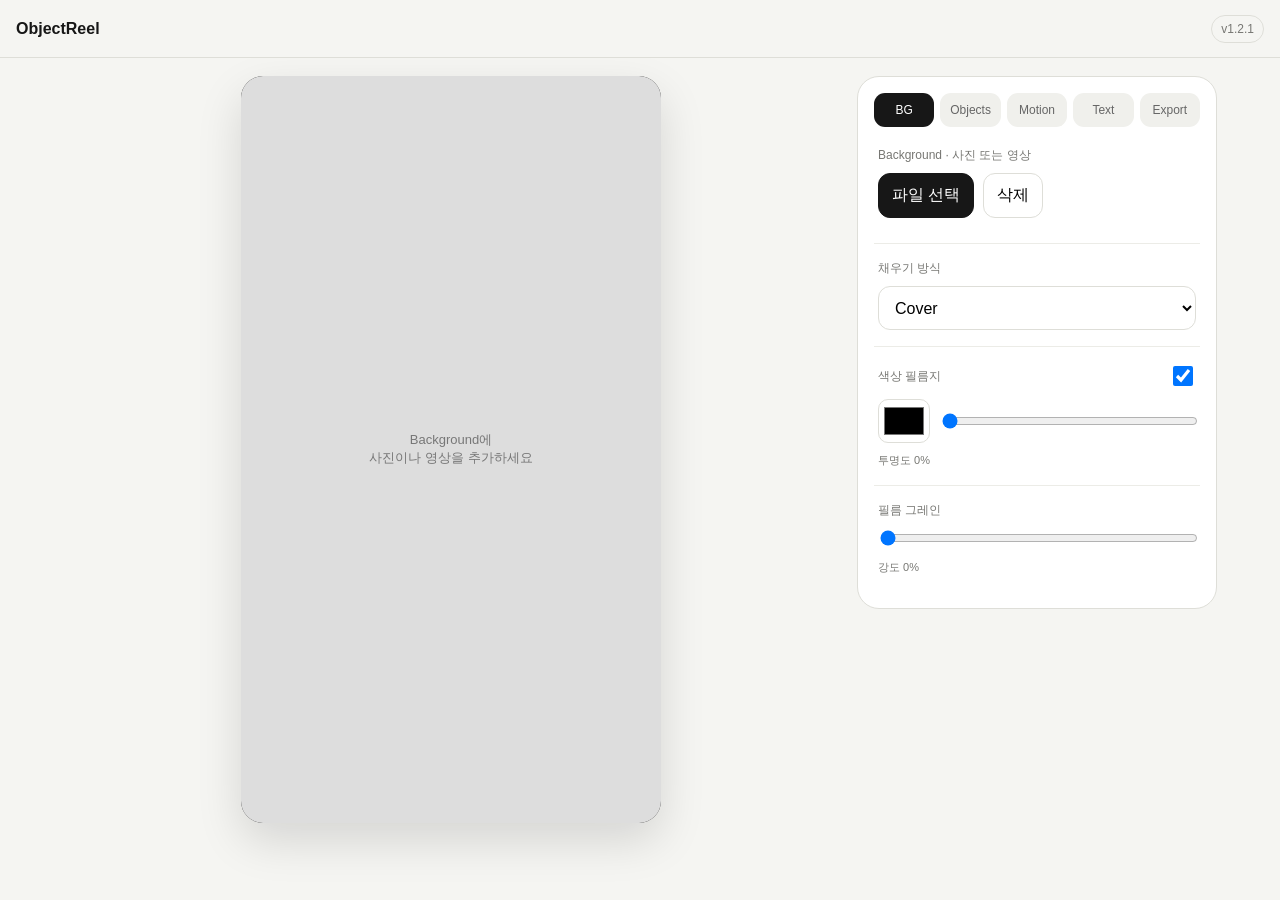
==== commit 1fc3dd6b: "fix: verified stable editor v1.2.1" ====
--- a/app-base.html
+++ b/app-base.html
@@ -5,18 +5,18 @@
 <style>
 :root{--bg:#f5f5f2;--panel:#fff;--ink:#171717;--muted:#777773;--line:#deded8}*{box-sizing:border-box}html,body{margin:0;background:var(--bg);color:var(--ink);font-family:Pretendard,-apple-system,BlinkMacSystemFont,"Segoe UI",sans-serif}button,input,select,textarea{font:inherit}.top{height:58px;padding:0 16px;display:flex;align-items:center;justify-content:space-between;position:sticky;top:0;z-index:70;background:rgba(245,245,242,.96);border-bottom:1px solid var(--line);backdrop-filter:blur(12px)}.brand{font-weight:750}.version{font-size:12px;color:var(--muted);border:1px solid var(--line);padding:6px 9px;border-radius:999px}.workspace{display:grid;grid-template-columns:minmax(0,1fr) 360px;gap:18px;max-width:1190px;margin:auto;padding:18px}.stage-wrap{display:flex;justify-content:center;align-items:flex-start}.stage-shell{width:min(100%,420px);aspect-ratio:9/16;border-radius:22px;overflow:hidden;box-shadow:0 18px 45px rgba(0,0,0,.13);position:sticky;top:76px;background:#111;z-index:20;transition:transform .38s cubic-bezier(.22,.8,.3,1),border-radius .38s ease,box-shadow .38s ease;transform-origin:top center}.stage{width:100%;height:100%;position:relative;overflow:hidden;background:#ddd;touch-action:none}.bg-media{position:absolute;inset:0;width:100%;height:100%;object-fit:cover}.bg-filter,.grain-layer{position:absolute;inset:0;pointer-events:none}.bg-filter{z-index:4}.grain-layer{z-index:5;mix-blend-mode:soft-light}.empty{position:absolute;inset:0;display:grid;place-items:center;text-align:center;color:#777;font-size:13px;padding:24px}.object{position:absolute;width:45%;transform-origin:center;touch-action:none;user-select:none;-webkit-user-drag:none}.object.selected{outline:1px solid rgba(255,255,255,.82);outline-offset:3px}.text-item{position:absolute;z-index:100;transform:translate(-50%,-50%);text-align:center;font-weight:700;line-height:1.18;text-shadow:0 2px 15px rgba(0,0,0,.25);white-space:pre-wrap;pointer-events:none;max-width:84%;word-break:keep-all}.text-item.selected{outline:1px dashed rgba(255,255,255,.72);outline-offset:5px}.panel{height:max-content;background:#fff;border:1px solid var(--line);border-radius:22px;padding:16px}.tabs{display:grid;grid-template-columns:repeat(5,1fr);gap:6px;margin-bottom:10px}.tab{border:0;background:#f0f0ec;color:#666;border-radius:11px;padding:10px 4px;font-size:12px}.tab.active{background:#171717;color:#fff}.section{display:none}.section.active{display:block}.group{padding:16px 4px;border-top:1px solid #ecece7}.group:first-child{border-top:0;padding-top:10px}.label{display:block;font-size:12px;color:var(--muted);margin-bottom:9px}.row{display:flex;gap:9px;align-items:center;flex-wrap:wrap}.btn{border:1px solid var(--line);background:#fff;border-radius:12px;padding:11px 13px;cursor:pointer;min-height:44px}.btn.primary{background:#171717;color:#fff;border-color:#171717}.btn.danger{color:#a23a3a}.btn:disabled{opacity:.42}.file{display:none}.select,.text-input{width:100%;border:1px solid var(--line);background:#fff;border-radius:12px;padding:11px 12px;min-height:44px}.range{width:100%}.hint,.status{font-size:11px;color:var(--muted);line-height:1.55;margin-top:9px}.objects-list,.texts-list{display:flex;gap:8px;overflow:auto;padding:4px 1px 6px}.thumb-wrap,.text-chip{position:relative;flex:0 0 58px}.thumb{width:58px;height:74px;border:1px solid var(--line);border-radius:10px;background:#f5f5f2;object-fit:contain;padding:3px}.thumb-wrap.selected .thumb{border-color:#171717;box-shadow:0 0 0 1px #171717}.badge{position:absolute;right:-3px;top:-4px;min-width:19px;height:19px;padding:0 4px;border-radius:10px;display:grid;place-items:center;background:#fff;border:1px solid var(--line);font-size:9px}.text-chip{flex-basis:76px;height:48px;border:1px solid var(--line);border-radius:10px;background:#f5f5f2;padding:7px;font-size:10px;overflow:hidden;display:flex;align-items:center;justify-content:center;text-align:center}.text-chip.selected{border-color:#171717;box-shadow:0 0 0 1px #171717}.value{font-size:11px;color:var(--muted);min-width:52px;text-align:right}.control-row{display:grid;grid-template-columns:1fr auto;gap:10px;align-items:center}.color-row{display:grid;grid-template-columns:52px 1fr;gap:10px;align-items:center}.color-input{width:52px;height:44px;padding:3px;border:1px solid var(--line);border-radius:10px;background:#fff}.switch-row{display:flex;justify-content:space-between;gap:12px;align-items:center}.switch-row input{width:20px;height:20px}.bottom-mobile{display:none}@keyframes floaty{0%,100%{margin-top:0;transform:translate(-50%,-50%) rotate(var(--rot))}50%{margin-top:-12px;transform:translate(-50%,-50%) rotate(calc(var(--rot) + 1.5deg))}}@keyframes sway{0%,100%{transform:translate(-50%,-50%) rotate(calc(var(--rot) - 3deg))}50%{transform:translate(-50%,-50%) rotate(calc(var(--rot) + 3deg))}}@keyframes zoom{0%,100%{transform:translate(-50%,-50%) scale(1) rotate(var(--rot))}50%{transform:translate(-50%,-50%) scale(1.06) rotate(var(--rot))}}@keyframes drift{0%,100%{margin-left:-8px;margin-top:0}50%{margin-left:8px;margin-top:-7px}}@keyframes thunk{0%,100%{transform:translate(-50%,-50%) rotate(calc(var(--rot) - 4deg));margin-left:-10px}25%{transform:translate(-50%,-50%) rotate(calc(var(--rot) + 3deg));margin-left:8px}50%{transform:translate(-50%,-50%) rotate(calc(var(--rot) - 2deg));margin-left:-6px}75%{transform:translate(-50%,-50%) rotate(calc(var(--rot) + 4deg));margin-left:10px}}
 @media(max-width:820px){.workspace{display:block;padding:0 12px 150px}.stage-wrap{position:sticky;top:58px;z-index:35;background:var(--bg);padding:10px 0 12px;min-height:590px}.stage-shell{position:relative;top:0;width:min(100%,320px);margin:auto;box-shadow:0 10px 28px rgba(0,0,0,.12)}body.preview-compact .stage-shell{transform:scale(.65);border-radius:18px;box-shadow:0 8px 22px rgba(0,0,0,.1)}.panel{margin:14px 0 28px;padding:16px 16px 28px}.group{padding:18px 4px}.group:first-child{padding-top:14px}.bottom-mobile{display:block;position:fixed;left:0;right:0;bottom:0;padding:12px 16px calc(14px + env(safe-area-inset-bottom));background:rgba(245,245,242,.96);border-top:1px solid var(--line);z-index:80;backdrop-filter:blur(12px)}.bottom-mobile .btn{width:100%;min-height:54px;border-radius:14px}}
-</style><link rel="stylesheet" href="./mobile-layout-v1.2.0.css?v=1.2.0"></head>
-<body><header class="top"><div class="brand">ObjectReel</div><div class="version">v1.2.0</div></header><main class="workspace"><div class="stage-wrap"><div class="stage-shell"><div id="stage" class="stage"><div id="emptyBg" class="empty">Background에<br>사진이나 영상을 추가하세요</div><div id="bgFilter" class="bg-filter"></div><div id="grainLayer" class="grain-layer"></div><div id="textContainer"></div></div></div><div class="mobile-tabs tabs"><button class="tab active" data-tab="bg">BG</button><button class="tab" data-tab="obj">Objects</button><button class="tab" data-tab="motion">Motion</button><button class="tab" data-tab="text">Text</button><button class="tab" data-tab="export">Export</button></div><div class="control-buffer">아래에서 항목을 선택하고 조절하세요</div></div><aside class="panel"><div class="tabs"><button class="tab active" data-tab="bg">BG</button><button class="tab" data-tab="obj">Objects</button><button class="tab" data-tab="motion">Motion</button><button class="tab" data-tab="text">Text</button><button class="tab" data-tab="export">Export</button></div>
+</style><link rel="stylesheet" href="./mobile-layout-v1.2.1.css?v=1.2.1"></head>
+<body><header class="top"><div class="brand">ObjectReel</div><div class="version">v1.2.1</div></header><main class="workspace"><div class="stage-wrap"><div class="stage-shell"><div id="stage" class="stage"><div id="emptyBg" class="empty">Background에<br>사진이나 영상을 추가하세요</div><div id="bgFilter" class="bg-filter"></div><div id="grainLayer" class="grain-layer"></div><div id="textContainer"></div></div></div><div class="mobile-tabs tabs"><button class="tab active" data-tab="bg">BG</button><button class="tab" data-tab="obj">Objects</button><button class="tab" data-tab="motion">Motion</button><button class="tab" data-tab="text">Text</button><button class="tab" data-tab="export">Export</button></div><div class="control-buffer">아래에서 항목을 선택하고 조절하세요</div></div><aside class="panel"><div class="tabs"><button class="tab active" data-tab="bg">BG</button><button class="tab" data-tab="obj">Objects</button><button class="tab" data-tab="motion">Motion</button><button class="tab" data-tab="text">Text</button><button class="tab" data-tab="export">Export</button></div>
 <section class="section active" id="sec-bg"><div class="group"><span class="label">Background · 사진 또는 영상</span><div class="row"><label class="btn primary" for="bgInput">파일 선택</label><input id="bgInput" class="file" type="file" accept="image/*,video/*"><button class="btn" id="clearBg">삭제</button></div><div id="bgStatus" class="status"></div></div><div class="group"><span class="label">채우기 방식</span><select id="bgFit" class="select"><option value="cover">Cover</option><option value="contain">Fit</option></select></div><div class="group"><div class="switch-row"><span class="label" style="margin:0">색상 필름지</span><input id="filmEnabled" type="checkbox" checked></div><div class="color-row" style="margin-top:10px"><input id="bgFilterColor" class="color-input" type="color" value="#000000"><input id="bgFilterOpacity" class="range" type="range" min="0" max="100" value="0"></div><div id="bgFilterValue" class="status">투명도 0%</div></div><div class="group"><span class="label">필름 그레인</span><input id="grainAmount" class="range" type="range" min="0" max="100" value="0"><div id="grainValue" class="status">강도 0%</div></div></section>
 <section class="section" id="sec-obj"><div class="group"><span class="label">Foreground Objects</span><div class="row"><label class="btn primary" for="objInput">사진 추가</label><input id="objInput" class="file" type="file" accept="image/*" multiple><button id="cutoutSelected" class="btn">선택 누끼 따기</button><button id="removeSelected" class="btn danger">선택 삭제</button></div><div id="removeStatus" class="status"></div></div><div class="group"><div id="objectsList" class="objects-list"></div></div><div class="group"><span class="label">이미지 프레임</span><select id="objFrame" class="select"><option value="none">None</option><option value="rounded">Rounded</option><option value="thin">Thin Border</option><option value="polaroid">Polaroid</option><option value="shadow">Soft Shadow</option><option value="film">Film Frame</option><option value="pinking">Pinking Edge</option></select></div><div class="group"><span class="label">X 위치</span><div class="control-row"><input id="objX" class="range" type="range" min="0" max="100" value="50"><span id="objXVal" class="value">50</span></div><span class="label" style="margin-top:14px">Y 위치</span><div class="control-row"><input id="objY" class="range" type="range" min="0" max="100" value="50"><span id="objYVal" class="value">50</span></div></div><div class="group"><span class="label">크기</span><input id="objScale" class="range" type="range" min="20" max="180" value="100"><span class="label" style="margin-top:14px">회전</span><div class="control-row"><input id="objRotate" class="range" type="range" min="-180" max="180" value="0"><span id="objRotateVal" class="value">0°</span></div><div class="row" style="margin-top:10px"><button id="rotLeft" class="btn">↶ 90°</button><button id="rotRight" class="btn">↷ 90°</button></div></div></section>
 <section class="section" id="sec-motion"><div class="group"><span class="label">오브젝트 선택</span><div id="motionObjectsList" class="objects-list"></div><div class="hint">사진마다 다른 모션을 지정할 수 있습니다.</div></div><div class="group"><span class="label">선택 오브젝트 모션</span><select id="motionType" class="select"><option value="none">None</option><option value="float">Float</option><option value="sway">Sway</option><option value="side">Side Rock</option><option value="drift">Drift</option><option value="zoom">Slow Zoom</option><option value="bounce">Bounce</option><option value="pulse">Pulse</option><option value="orbit">Orbit</option><option value="swing">Swing</option><option value="jitter">Jitter</option><option value="thunk">Wobble</option></select></div><div class="group"><span class="label">모션 속도</span><input id="motionSpeed" class="range" type="range" min="0.8" max="8" step="0.2" value="4"></div><div class="group"><span class="label">여러 오브젝트 재생</span><select id="sequenceMode" class="select"><option value="together">동시에 보기</option><option value="sequence">순차 전환</option></select></div><div class="group"><span class="label">전환 효과</span><select id="transitionEffect" class="select"><option value="cut">바로 전환</option><option value="dissolve">디졸브</option><option value="fade">페이드 인·아웃</option></select></div><div class="group"><span class="label">전환 시간</span><input id="transitionDuration" class="range" type="range" min="0.2" max="1.5" step="0.1" value="0.6"><div id="transitionValue" class="status">0.6초</div></div></section>
 <section class="section" id="sec-text"><div class="group"><span class="label">텍스트 레이어</span><div class="row"><button id="addText" class="btn primary">+ 텍스트 추가</button><button id="removeText" class="btn danger">선택 삭제</button></div><div id="textsList" class="texts-list" style="margin-top:10px"></div></div><div class="group"><span class="label">내용</span><textarea id="textInput" class="text-input" rows="3" placeholder="텍스트를 입력하세요"></textarea></div><div class="group"><span class="label">서체</span><select id="fontFamily" class="select"></select><div class="row" style="margin-top:10px"><label class="btn" for="fontFileInput">폰트 파일 추가</label><input id="fontFileInput" class="file" type="file" accept=".ttf,.otf,.woff,.woff2" multiple><button id="localFontsBtn" class="btn">기기 서체 찾기</button></div><div id="fontStatus" class="status">TTF/OTF/WOFF/WOFF2 파일을 직접 추가할 수 있습니다.</div></div><div class="group"><span class="label">폰트 컬러</span><input id="textColor" class="color-input" type="color" value="#ffffff"></div><div class="group"><span class="label">크기</span><input id="textSize" class="range" type="range" min="12" max="96" value="28"></div><div class="group"><span class="label">X 위치</span><div class="control-row"><input id="textX" class="range" type="range" min="0" max="100" value="50"><span id="textXVal" class="value">50</span></div><span class="label" style="margin-top:14px">Y 위치</span><div class="control-row"><input id="textY" class="range" type="range" min="0" max="100" value="76"><span id="textYVal" class="value">76</span></div></div></section>
 <section class="section" id="sec-export"><div class="group"><span class="label">프로젝트 저장</span><button id="saveProject" class="btn" style="width:100%">지금 저장</button><div id="saveStatus" class="status">자동 저장 사용 중</div></div><div class="group"><span class="label">영상 길이</span><select id="duration" class="select"><option value="6">6초</option><option value="10" selected>10초</option><option value="15">15초</option><option value="20">20초</option></select></div><div class="group"><button id="exportBtn" class="btn primary" style="width:100%">영상 만들기</button><div id="exportStatus" class="status">미리보기의 필름/프레임/텍스트 설정을 영상에도 적용합니다.</div></div><div class="group"><button id="resetAll" class="btn danger" style="width:100%">프로젝트 초기화</button></div></section></aside></main><div class="bottom-mobile"><button class="btn primary" id="mobileExport">영상 만들기</button></div>
 <script type="module">
-const VERSION='1.2.0',$=id=>document.getElementById(id),stage=$('stage');const state={bg:null,bgKind:null,bgFit:'cover',filmEnabled:true,bgFilterColor:'#000000',bgFilterOpacity:0,grainAmount:0,objects:[],selected:null,texts:[],selectedText:null,customFonts:[],sequenceMode:'together',transitionEffect:'cut',transitionDuration:.6,duration:10};let bgEl=null,drag=null,saveTimer=null,db=null,removerModule=null,previewStart=performance.now();
+const VERSION='1.2.1',$=id=>document.getElementById(id),stage=$('stage');const state={bg:null,bgKind:null,bgFit:'cover',filmEnabled:true,bgFilterColor:'#000000',bgFilterOpacity:0,grainAmount:0,objects:[],selected:null,texts:[],selectedText:null,customFonts:[],sequenceMode:'together',transitionEffect:'cut',transitionDuration:.6,duration:10};let bgEl=null,drag=null,saveTimer=null,db=null,removerModule=null,previewStart=performance.now();
 const builtinFonts=[['Pretendard','Pretendard, sans-serif'],['Apple SD Gothic Neo','Apple SD Gothic Neo, sans-serif'],['맑은 고딕','Malgun Gothic, sans-serif'],['나눔고딕','NanumGothic, sans-serif'],['나눔명조','NanumMyeongjo, serif'],['본고딕 / Noto Sans KR','Noto Sans KR, sans-serif'],['바탕','Batang, serif'],['궁서','Gungsuh, serif'],['Arial','Arial, sans-serif'],['Georgia','Georgia, serif'],['Times New Roman','Times New Roman, serif'],['Courier New','Courier New, monospace'],['System','system-ui, sans-serif']];
 function uid(){return Math.random().toString(36).slice(2)}function dataURL(file){return new Promise((res,rej)=>{const r=new FileReader();r.onload=()=>res(r.result);r.onerror=rej;r.readAsDataURL(file)})}async function dataURLToFile(src){const b=await(await fetch(src)).blob();return new File([b],'object.jpg',{type:b.type||'image/jpeg'})}function openDB(){return new Promise((res,rej)=>{const q=indexedDB.open('ObjectReelDB',1);q.onupgradeneeded=()=>{if(!q.result.objectStoreNames.contains('project'))q.result.createObjectStore('project')};q.onsuccess=()=>{db=q.result;res(db)};q.onerror=()=>rej(q.error)})}async function saveState(){try{if(!db)await openDB();await new Promise((res,rej)=>{const q=db.transaction('project','readwrite').objectStore('project').put(state,'current');q.onsuccess=()=>res();q.onerror=()=>rej(q.error)});const el=$('saveStatus');if(el)el.textContent='저장됨 · '+new Date().toLocaleTimeString([],{hour:'2-digit',minute:'2-digit'})}catch(e){console.warn(e);const el=$('saveStatus');if(el)el.textContent='저장 실패 · 다시 시도해 주세요'}}function scheduleSave(delay=900){clearTimeout(saveTimer);saveTimer=setTimeout(saveState,delay)}async function restore(){try{if(!db)await openDB();const q=db.transaction('project','readonly').objectStore('project').get('current');const s=await new Promise(r=>{q.onsuccess=()=>r(q.result);q.onerror=()=>r(null)});if(s)Object.assign(state,s);state.objects=(state.objects||[]).map(o=>({...o,processing:false,frame:o.frame||'none'}));if(!Array.isArray(state.texts))state.texts=[];if(!state.texts.length&&s?.text)state.texts=[{id:uid(),text:s.text,x:50,y:s.textY||76,size:s.textSize||28,color:s.textColor||'#ffffff',font:s.fontFamily||'Pretendard, sans-serif'}];if(state.texts.length&&!state.selectedText)state.selectedText=state.texts[0].id;state.customFonts=state.customFonts||[]}catch(e){}}
-function selectTab(n){document.querySelectorAll('.tab').forEach(b=>b.classList.toggle('active',b.dataset.tab===n));document.querySelectorAll('.section').forEach(s=>s.classList.toggle('active',s.id==='sec-'+n))}function revealControls(){if(innerWidth>820)return;requestAnimationFrame(()=>{const panel=document.querySelector('.panel');if(!panel)return;const y=panel.getBoundingClientRect().top+scrollY-12;scrollTo({top:Math.max(0,y),behavior:'smooth'})})}document.querySelectorAll('.tab').forEach(b=>b.onclick=()=>{selectTab(b.dataset.tab);revealControls()});
+function selectTab(n){document.querySelectorAll('.tab').forEach(b=>b.classList.toggle('active',b.dataset.tab===n));document.querySelectorAll('.section').forEach(s=>s.classList.toggle('active',s.id==='sec-'+n))}let previewWasCompacted=false;function revealControls(){if(innerWidth>820)return;previewWasCompacted=true;document.body.classList.add('preview-compact');requestAnimationFrame(()=>{const wrap=document.querySelector('.stage-wrap'),panel=document.querySelector('.panel');if(!wrap||!panel)return;const panelY=panel.getBoundingClientRect().top+scrollY;const y=panelY-(58+wrap.offsetHeight+8);scrollTo({top:Math.max(0,y),behavior:'smooth'})})}document.querySelectorAll('.tab').forEach(b=>b.onclick=()=>{selectTab(b.dataset.tab);revealControls()});
 function makeGrain(){const c=document.createElement('canvas');c.width=c.height=96;const x=c.getContext('2d'),im=x.createImageData(96,96);for(let i=0;i<im.data.length;i+=4){const v=Math.random()*255|0;im.data[i]=im.data[i+1]=im.data[i+2]=v;im.data[i+3]=90}x.putImageData(im,0,0);return c}const grainTile=makeGrain(),grainURL=grainTile.toDataURL();
 function renderBg(){if(bgEl)bgEl.remove();bgEl=null;$('emptyBg').style.display=state.bg?'none':'grid';if(state.bg){bgEl=document.createElement(state.bgKind==='video'?'video':'img');bgEl.src=state.bg;if(state.bgKind==='video'){bgEl.muted=true;bgEl.loop=true;bgEl.playsInline=true;bgEl.autoplay=true;bgEl.play().catch(()=>{})}bgEl.className='bg-media';bgEl.style.objectFit=state.bgFit;stage.prepend(bgEl)}renderFilm()}function renderFilm(){$('bgFilter').style.background=state.bgFilterColor;$('bgFilter').style.opacity=state.filmEnabled?(state.bgFilterOpacity||0)/100:0;$('grainLayer').style.backgroundImage=`url(${grainURL})`;$('grainLayer').style.backgroundRepeat='repeat';$('grainLayer').style.opacity=(state.grainAmount||0)/100*.42;$('bgFilterValue').textContent='투명도 '+(state.bgFilterOpacity||0)+'%';$('grainValue').textContent='강도 '+(state.grainAmount||0)+'%'}
 function pinkingClip(){const p=[],step=6,amp=2.4;for(let x=0;x<=100;x+=step)p.push(`${x}% ${((x/step)%2?amp:0)}%`);for(let y=0;y<=100;y+=step)p.push(`${100-(((y/step)%2)?amp:0)}% ${y}%`);for(let x=100;x>=0;x-=step)p.push(`${x}% ${100-(((x/step)%2)?amp:0)}%`);for(let y=100;y>=0;y-=step)p.push(`${(((y/step)%2)?amp:0)}% ${y}%`);return `polygon(${p.join(',')})`}
@@ -39,7 +39,7 @@
 $('duration').onchange=e=>{state.duration=+e.target.value;previewStart=performance.now();scheduleSave()};function op(idx,t,dur){if(state.sequenceMode!=='sequence'||state.objects.length<=1)return 1;const n=state.objects.length,slot=dur/n,start=idx*slot,end=(idx+1)*slot,tr=Math.min(state.transitionDuration||.6,slot*.45),fx=state.transitionEffect||'cut';if(fx==='cut')return t>=start&&t<end?1:0;if(fx==='fade'){if(t<start||t>=end)return 0;if(t<start+tr)return(t-start)/tr;if(t>end-tr)return(end-t)/tr;return 1}if(t<start-tr||t>end+tr)return 0;if(t<start)return(t-(start-tr))/tr;if(t>end)return 1-(t-end)/tr;return 1}function preview(now){const dur=state.duration||10,t=((now-previewStart)/1000)%dur,r=stage.getBoundingClientRect();state.objects.forEach((o,i)=>{const el=stage.querySelector(`.object[data-id="${o.id}"]`);if(!el)return;el.style.opacity=Math.max(0,Math.min(1,op(i,t,dur)));const m=motionAt(o,t),deg=(o.rotate||0)+m.dr*180/Math.PI;el.style.transform=`translate(-50%,-50%) translate(${m.dx*r.width}px,${m.dy*r.height}px) rotate(${deg}deg) scale(${m.sc})`});requestAnimationFrame(preview)}
 function loadImage(src){return new Promise((res,rej)=>{const i=new Image();i.onload=()=>res(i);i.onerror=rej;i.src=src})}function drawFit(ctx,m,w,h,fit='cover'){const mw=m.videoWidth||m.naturalWidth||w,mh=m.videoHeight||m.naturalHeight||h,s=fit==='contain'?Math.min(w/mw,h/mh):Math.max(w/mw,h/mh),dw=mw*s,dh=mh*s;ctx.drawImage(m,(w-dw)/2,(h-dh)/2,dw,dh)}function wave(t,s){return Math.sin(t*Math.PI*2/s)}function rgb(h){const x=h.replace('#','');return[parseInt(x.slice(0,2),16),parseInt(x.slice(2,4),16),parseInt(x.slice(4,6),16)]}function roundRect(ctx,x,y,w,h,r){const rr=Math.min(r,w/2,h/2);ctx.beginPath();ctx.moveTo(x+rr,y);ctx.arcTo(x+w,y,x+w,y+h,rr);ctx.arcTo(x+w,y+h,x,y+h,rr);ctx.arcTo(x,y+h,x,y,rr);ctx.arcTo(x,y,x+w,y,rr);ctx.closePath()}function pinkingPath(ctx,bw,bh){const step=Math.max(10,Math.min(bw,bh)*.045),amp=step*.45,x0=-bw/2,y0=-bh/2,x1=bw/2,y1=bh/2;ctx.beginPath();ctx.moveTo(x0,y0);let flip=0;for(let x=x0;x<=x1;x+=step){ctx.lineTo(Math.min(x,x1),y0+(flip?amp:0));flip^=1}flip=0;for(let y=y0;y<=y1;y+=step){ctx.lineTo(x1-(flip?amp:0),Math.min(y,y1));flip^=1}flip=0;for(let x=x1;x>=x0;x-=step){ctx.lineTo(Math.max(x,x0),y1-(flip?amp:0));flip^=1}flip=0;for(let y=y1;y>=y0;y-=step){ctx.lineTo(x0+(flip?amp:0),Math.max(y,y0));flip^=1}ctx.closePath()}
 function drawFramed(ctx,im,bw,bh,frame){const f=frame||'none';if(f==='shadow'){ctx.save();ctx.shadowColor='rgba(0,0,0,.35)';ctx.shadowBlur=34;ctx.shadowOffsetY=20;ctx.drawImage(im,-bw/2,-bh/2,bw,bh);ctx.restore();return}if(f==='polaroid'){const px=bw*.055,py=bw*.055,bottom=bw*.16;ctx.fillStyle='#fff';ctx.fillRect(-bw/2-px,-bh/2-py,bw+px*2,bh+py+bottom);ctx.drawImage(im,-bw/2,-bh/2,bw,bh);return}if(f==='thin'){ctx.drawImage(im,-bw/2,-bh/2,bw,bh);ctx.strokeStyle='rgba(255,255,255,.94)';ctx.lineWidth=Math.max(3,bw*.008);ctx.strokeRect(-bw/2,-bh/2,bw,bh);return}if(f==='film'){const b=Math.max(14,bw*.04);ctx.fillStyle='#171717';ctx.fillRect(-bw/2-b,-bh/2-b,bw+b*2,bh+b*2);ctx.drawImage(im,-bw/2,-bh/2,bw,bh);ctx.fillStyle='#eee';for(let x=-bw/2;x<bw/2;x+=bw/8){ctx.fillRect(x,-bh/2-b*.72,bw/18,b*.28);ctx.fillRect(x,bh/2+b*.44,bw/18,b*.28)}return}if(f==='rounded'){ctx.save();roundRect(ctx,-bw/2,-bh/2,bw,bh,Math.min(bw,bh)*.07);ctx.clip();ctx.drawImage(im,-bw/2,-bh/2,bw,bh);ctx.restore();return}if(f==='pinking'){ctx.save();pinkingPath(ctx,bw,bh);ctx.clip();ctx.drawImage(im,-bw/2,-bh/2,bw,bh);ctx.restore();return}ctx.drawImage(im,-bw/2,-bh/2,bw,bh)}
-async function exportVideo(){const status=$('exportStatus'),btn=$('exportBtn');btn.disabled=true;status.textContent='영상 준비 중…';try{if(!HTMLCanvasElement.prototype.captureStream||!window.MediaRecorder)throw 0;const W=1080,H=1920,dur=state.duration,canvas=document.createElement('canvas');canvas.width=W;canvas.height=H;const ctx=canvas.getContext('2d'),imgs={};for(const o of state.objects)imgs[o.id]=await loadImage(o.src);let bgi=null,bgv=null;if(state.bg){if(state.bgKind==='video'){bgv=document.createElement('video');bgv.src=state.bg;bgv.muted=true;bgv.playsInline=true;await new Promise((r,j)=>{bgv.onloadeddata=r;bgv.onerror=j});await bgv.play()}else bgi=await loadImage(state.bg)}const mime=['video/mp4;codecs=avc1','video/mp4','video/webm;codecs=vp9','video/webm'].find(t=>MediaRecorder.isTypeSupported(t));if(!mime)throw 0;const rec=new MediaRecorder(canvas.captureStream(30),{mimeType:mime,videoBitsPerSecond:1e7}),chunks=[];rec.ondataavailable=e=>{if(e.data.size)chunks.push(e.data)};const done=new Promise(r=>rec.onstop=r);rec.start(100);const started=performance.now(),gp=ctx.createPattern(grainTile,'repeat');await new Promise(resolve=>{function frame(now){const t=(now-started)/1000;ctx.clearRect(0,0,W,H);ctx.fillStyle='#ddd';ctx.fillRect(0,0,W,H);if(bgv)drawFit(ctx,bgv,W,H,state.bgFit);else if(bgi)drawFit(ctx,bgi,W,H,state.bgFit);if(state.filmEnabled&&state.bgFilterOpacity>0){const [r,g,b]=rgb(state.bgFilterColor);ctx.fillStyle=`rgba(${r},${g},${b},${state.bgFilterOpacity/100})`;ctx.fillRect(0,0,W,H)}if(state.grainAmount>0){ctx.save();ctx.globalAlpha=state.grainAmount/100*.28;ctx.fillStyle=gp;ctx.fillRect(0,0,W,H);ctx.restore()}state.objects.forEach((o,i)=>{const a=op(i,Math.min(t,dur-.001),dur);if(a<=0)return;const im=imgs[o.id],bw=W*.45*(o.scale||1),bh=bw*(im.naturalHeight/im.naturalWidth);let x=(o.x??50)/100*W,y=(o.y??50)/100*H,r=(o.rotate||0)*Math.PI/180,sc=1;const mm=motionAt(o,t);x+=mm.dx*W;y+=mm.dy*H;r+=mm.dr;sc*=mm.scctx.save();ctx.globalAlpha=a;ctx.translate(x,y);ctx.rotate(r);ctx.scale(sc,sc);drawFramed(ctx,im,bw,bh,o.frame);ctx.restore()});state.texts.forEach(tl=>{if(!tl.text)return;ctx.save();ctx.fillStyle=tl.color||'#fff';ctx.textAlign='center';ctx.textBaseline='middle';ctx.font=`700 ${(tl.size||28)*2.8}px ${tl.font||'Pretendard, sans-serif'}`;ctx.shadowColor='rgba(0,0,0,.22)';ctx.shadowBlur=14;const lines=(tl.text||'').split('\n');lines.forEach((line,j)=>ctx.fillText(line,(tl.x??50)/100*W,(tl.y??76)/100*H+j*(tl.size||28)*3.1));ctx.restore()});if(t<dur)requestAnimationFrame(frame);else resolve()}requestAnimationFrame(frame)});rec.stop();if(bgv)bgv.pause();await done;const blob=new Blob(chunks,{type:mime}),ext=mime.includes('mp4')?'mp4':'webm',url=URL.createObjectURL(blob),a=document.createElement('a');a.href=url;a.download=`ObjectReel-v${VERSION}.${ext}`;a.click();setTimeout(()=>URL.revokeObjectURL(url),30000);status.textContent='저장 완료'}catch(e){console.warn(e);status.textContent='현재 기기에서는 영상 저장이 지원되지 않을 수 있습니다.'}finally{btn.disabled=false}}
-$('exportBtn').onclick=exportVideo;$('mobileExport').onclick=()=>{selectTab('export');setTimeout(exportVideo,50)};$('resetAll').onclick=async()=>{if(confirm('현재 프로젝트를 초기화할까요?')){try{if(!db)await openDB();db.transaction('project','readwrite').objectStore('project').delete('current')}catch{}location.reload()}};function compactPreview(){if(innerWidth<=820)document.body.classList.toggle('preview-compact',scrollY>48);else document.body.classList.remove('preview-compact')}addEventListener('scroll',compactPreview,{passive:true});addEventListener('resize',compactPreview);
+async function exportVideo(){const status=$('exportStatus'),btn=$('exportBtn');btn.disabled=true;status.textContent='영상 준비 중…';try{if(!HTMLCanvasElement.prototype.captureStream||!window.MediaRecorder)throw 0;const W=1080,H=1920,dur=state.duration,canvas=document.createElement('canvas');canvas.width=W;canvas.height=H;const ctx=canvas.getContext('2d'),imgs={};for(const o of state.objects)imgs[o.id]=await loadImage(o.src);let bgi=null,bgv=null;if(state.bg){if(state.bgKind==='video'){bgv=document.createElement('video');bgv.src=state.bg;bgv.muted=true;bgv.playsInline=true;await new Promise((r,j)=>{bgv.onloadeddata=r;bgv.onerror=j});await bgv.play()}else bgi=await loadImage(state.bg)}const mime=['video/mp4;codecs=avc1','video/mp4','video/webm;codecs=vp9','video/webm'].find(t=>MediaRecorder.isTypeSupported(t));if(!mime)throw 0;const rec=new MediaRecorder(canvas.captureStream(30),{mimeType:mime,videoBitsPerSecond:1e7}),chunks=[];rec.ondataavailable=e=>{if(e.data.size)chunks.push(e.data)};const done=new Promise(r=>rec.onstop=r);rec.start(100);const started=performance.now(),gp=ctx.createPattern(grainTile,'repeat');await new Promise(resolve=>{function frame(now){const t=(now-started)/1000;ctx.clearRect(0,0,W,H);ctx.fillStyle='#ddd';ctx.fillRect(0,0,W,H);if(bgv)drawFit(ctx,bgv,W,H,state.bgFit);else if(bgi)drawFit(ctx,bgi,W,H,state.bgFit);if(state.filmEnabled&&state.bgFilterOpacity>0){const [r,g,b]=rgb(state.bgFilterColor);ctx.fillStyle=`rgba(${r},${g},${b},${state.bgFilterOpacity/100})`;ctx.fillRect(0,0,W,H)}if(state.grainAmount>0){ctx.save();ctx.globalAlpha=state.grainAmount/100*.28;ctx.fillStyle=gp;ctx.fillRect(0,0,W,H);ctx.restore()}state.objects.forEach((o,i)=>{const a=op(i,Math.min(t,dur-.001),dur);if(a<=0)return;const im=imgs[o.id],bw=W*.45*(o.scale||1),bh=bw*(im.naturalHeight/im.naturalWidth);let x=(o.x??50)/100*W,y=(o.y??50)/100*H,r=(o.rotate||0)*Math.PI/180,sc=1;const mm=motionAt(o,t);x+=mm.dx*W;y+=mm.dy*H;r+=mm.dr;sc*=mm.sc;ctx.save();ctx.globalAlpha=a;ctx.translate(x,y);ctx.rotate(r);ctx.scale(sc,sc);drawFramed(ctx,im,bw,bh,o.frame);ctx.restore()});state.texts.forEach(tl=>{if(!tl.text)return;ctx.save();ctx.fillStyle=tl.color||'#fff';ctx.textAlign='center';ctx.textBaseline='middle';ctx.font=`700 ${(tl.size||28)*2.8}px ${tl.font||'Pretendard, sans-serif'}`;ctx.shadowColor='rgba(0,0,0,.22)';ctx.shadowBlur=14;const lines=(tl.text||'').split('\n');lines.forEach((line,j)=>ctx.fillText(line,(tl.x??50)/100*W,(tl.y??76)/100*H+j*(tl.size||28)*3.1));ctx.restore()});if(t<dur)requestAnimationFrame(frame);else resolve()}requestAnimationFrame(frame)});rec.stop();if(bgv)bgv.pause();await done;const blob=new Blob(chunks,{type:mime}),ext=mime.includes('mp4')?'mp4':'webm',url=URL.createObjectURL(blob),a=document.createElement('a');a.href=url;a.download=`ObjectReel-v${VERSION}.${ext}`;a.click();setTimeout(()=>URL.revokeObjectURL(url),30000);status.textContent='저장 완료'}catch(e){console.warn(e);status.textContent='현재 기기에서는 영상 저장이 지원되지 않을 수 있습니다.'}finally{btn.disabled=false}}
+$('exportBtn').onclick=exportVideo;$('mobileExport').onclick=()=>{selectTab('export');setTimeout(exportVideo,50)};$('resetAll').onclick=async()=>{if(confirm('현재 프로젝트를 초기화할까요?')){try{if(!db)await openDB();db.transaction('project','readwrite').objectStore('project').delete('current')}catch{}location.reload()}};function compactPreview(){if(innerWidth<=820){if(scrollY>36)previewWasCompacted=true;document.body.classList.toggle('preview-compact',previewWasCompacted)}else{previewWasCompacted=false;document.body.classList.remove('preview-compact')}}addEventListener('scroll',compactPreview,{passive:true});addEventListener('resize',compactPreview);
 await restore();for(const f of state.customFonts)await loadFontRecord(f);$('bgFit').value=state.bgFit||'cover';$('filmEnabled').checked=state.filmEnabled!==false;$('bgFilterColor').value=state.bgFilterColor||'#000000';$('bgFilterOpacity').value=state.bgFilterOpacity||0;$('grainAmount').value=state.grainAmount||0;$('sequenceMode').value=state.sequenceMode;$('transitionEffect').value=state.transitionEffect;$('transitionDuration').value=state.transitionDuration;$('transitionValue').textContent=Number(state.transitionDuration).toFixed(1)+'초';$('duration').value=state.duration;renderBg();renderObjects();renderTexts();compactPreview();requestAnimationFrame(preview);if($('saveProject'))$('saveProject').onclick=saveState;document.addEventListener('visibilitychange',()=>{if(document.visibilityState==='hidden')saveState()});addEventListener('pagehide',()=>saveState());
 </script></body></html>
--- a/mobile-layout-v1.2.1.css
+++ b/mobile-layout-v1.2.1.css
@@ -0,0 +1,15 @@
+
+.mobile-tabs,.control-buffer{display:none}
+@media(max-width:820px){
+  .workspace{display:block!important;padding:0 12px 150px!important}
+  .stage-wrap{position:sticky!important;top:58px!important;z-index:50!important;width:100%!important;min-height:0!important;height:auto!important;padding:9px 0 0!important;display:flex!important;flex-direction:column!important;align-items:center!important;justify-content:flex-start!important;overflow:visible!important;background:var(--bg)!important}
+  .stage-shell{position:relative!important;top:auto!important;width:min(100%,320px)!important;margin:0 auto!important;flex:none!important;transform:none!important;transform-origin:top center!important;transition:width .32s cubic-bezier(.22,.8,.3,1),border-radius .32s ease,box-shadow .32s ease!important;box-shadow:0 10px 28px rgba(0,0,0,.12)!important}
+  body.preview-compact .stage-shell{width:min(65%,208px)!important;transform:none!important;border-radius:17px!important;box-shadow:0 7px 20px rgba(0,0,0,.10)!important}
+  .mobile-tabs{display:grid!important;width:100%!important;margin:10px 0 0!important;padding:8px 4px 10px!important;background:var(--bg)!important;border-bottom:1px solid var(--line)!important;box-shadow:0 7px 16px rgba(0,0,0,.045)!important}
+  .control-buffer{display:flex!important;width:100%!important;height:64px!important;align-items:center!important;justify-content:center!important;color:#8b8b86!important;font-size:12px!important;letter-spacing:-.01em!important;background:var(--bg)!important;border-bottom:1px solid rgba(222,222,216,.7)!important}
+  .panel{position:relative!important;z-index:10!important;margin:12px 0 28px!important;padding:16px 16px 28px!important;overflow:visible!important}
+  .panel>.tabs{display:none!important}
+  .section{position:relative!important;z-index:1!important}
+  .objects-list{scrollbar-width:none}.objects-list::-webkit-scrollbar{display:none}
+  .bottom-mobile{z-index:90!important}
+}
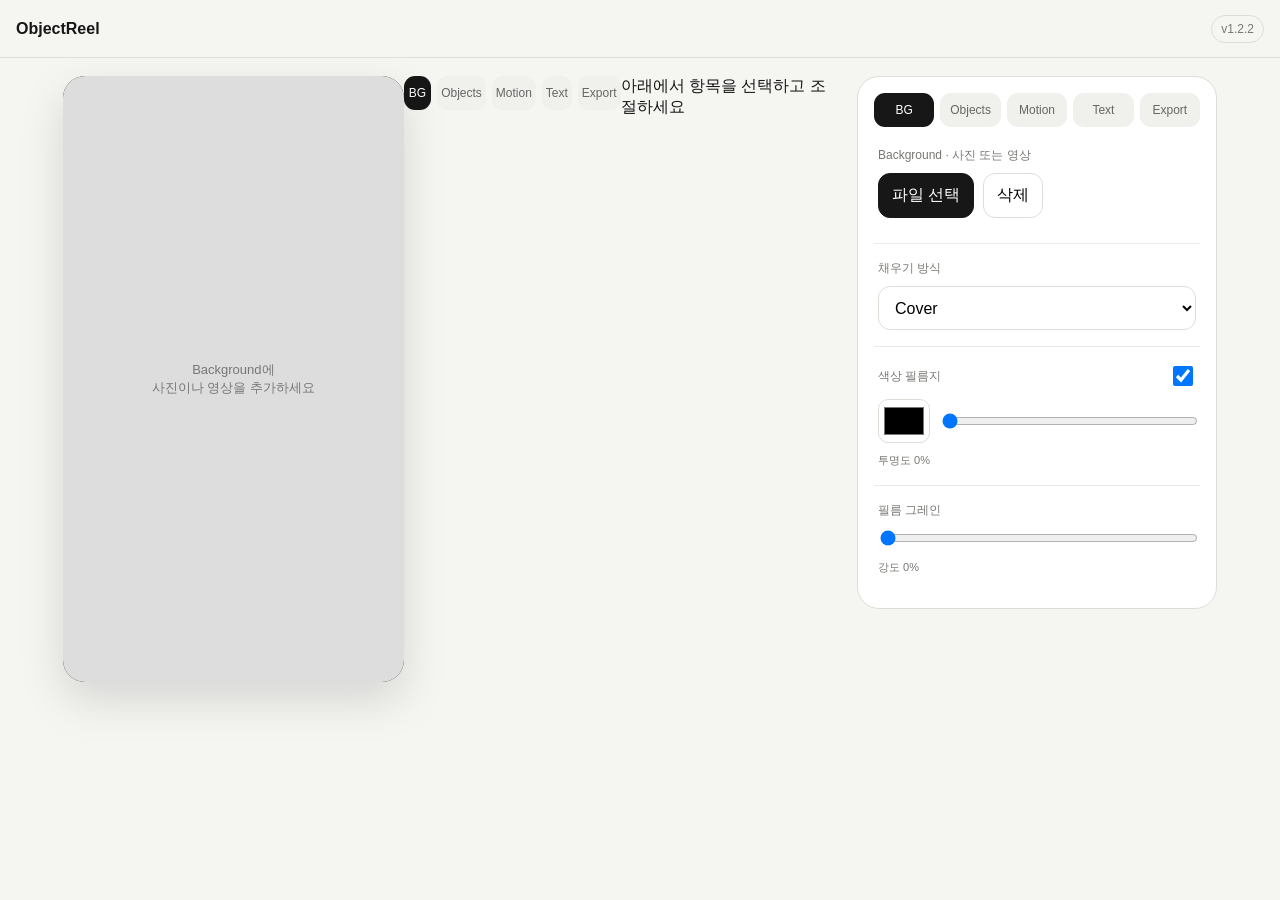
==== commit 1473b63b: "fix: pinking text spacing and instant bg video v1.2.2" ====
--- a/app-base.html
+++ b/app-base.html
@@ -5,41 +5,43 @@
 <style>
 :root{--bg:#f5f5f2;--panel:#fff;--ink:#171717;--muted:#777773;--line:#deded8}*{box-sizing:border-box}html,body{margin:0;background:var(--bg);color:var(--ink);font-family:Pretendard,-apple-system,BlinkMacSystemFont,"Segoe UI",sans-serif}button,input,select,textarea{font:inherit}.top{height:58px;padding:0 16px;display:flex;align-items:center;justify-content:space-between;position:sticky;top:0;z-index:70;background:rgba(245,245,242,.96);border-bottom:1px solid var(--line);backdrop-filter:blur(12px)}.brand{font-weight:750}.version{font-size:12px;color:var(--muted);border:1px solid var(--line);padding:6px 9px;border-radius:999px}.workspace{display:grid;grid-template-columns:minmax(0,1fr) 360px;gap:18px;max-width:1190px;margin:auto;padding:18px}.stage-wrap{display:flex;justify-content:center;align-items:flex-start}.stage-shell{width:min(100%,420px);aspect-ratio:9/16;border-radius:22px;overflow:hidden;box-shadow:0 18px 45px rgba(0,0,0,.13);position:sticky;top:76px;background:#111;z-index:20;transition:transform .38s cubic-bezier(.22,.8,.3,1),border-radius .38s ease,box-shadow .38s ease;transform-origin:top center}.stage{width:100%;height:100%;position:relative;overflow:hidden;background:#ddd;touch-action:none}.bg-media{position:absolute;inset:0;width:100%;height:100%;object-fit:cover}.bg-filter,.grain-layer{position:absolute;inset:0;pointer-events:none}.bg-filter{z-index:4}.grain-layer{z-index:5;mix-blend-mode:soft-light}.empty{position:absolute;inset:0;display:grid;place-items:center;text-align:center;color:#777;font-size:13px;padding:24px}.object{position:absolute;width:45%;transform-origin:center;touch-action:none;user-select:none;-webkit-user-drag:none}.object.selected{outline:1px solid rgba(255,255,255,.82);outline-offset:3px}.text-item{position:absolute;z-index:100;transform:translate(-50%,-50%);text-align:center;font-weight:700;line-height:1.18;text-shadow:0 2px 15px rgba(0,0,0,.25);white-space:pre-wrap;pointer-events:none;max-width:84%;word-break:keep-all}.text-item.selected{outline:1px dashed rgba(255,255,255,.72);outline-offset:5px}.panel{height:max-content;background:#fff;border:1px solid var(--line);border-radius:22px;padding:16px}.tabs{display:grid;grid-template-columns:repeat(5,1fr);gap:6px;margin-bottom:10px}.tab{border:0;background:#f0f0ec;color:#666;border-radius:11px;padding:10px 4px;font-size:12px}.tab.active{background:#171717;color:#fff}.section{display:none}.section.active{display:block}.group{padding:16px 4px;border-top:1px solid #ecece7}.group:first-child{border-top:0;padding-top:10px}.label{display:block;font-size:12px;color:var(--muted);margin-bottom:9px}.row{display:flex;gap:9px;align-items:center;flex-wrap:wrap}.btn{border:1px solid var(--line);background:#fff;border-radius:12px;padding:11px 13px;cursor:pointer;min-height:44px}.btn.primary{background:#171717;color:#fff;border-color:#171717}.btn.danger{color:#a23a3a}.btn:disabled{opacity:.42}.file{display:none}.select,.text-input{width:100%;border:1px solid var(--line);background:#fff;border-radius:12px;padding:11px 12px;min-height:44px}.range{width:100%}.hint,.status{font-size:11px;color:var(--muted);line-height:1.55;margin-top:9px}.objects-list,.texts-list{display:flex;gap:8px;overflow:auto;padding:4px 1px 6px}.thumb-wrap,.text-chip{position:relative;flex:0 0 58px}.thumb{width:58px;height:74px;border:1px solid var(--line);border-radius:10px;background:#f5f5f2;object-fit:contain;padding:3px}.thumb-wrap.selected .thumb{border-color:#171717;box-shadow:0 0 0 1px #171717}.badge{position:absolute;right:-3px;top:-4px;min-width:19px;height:19px;padding:0 4px;border-radius:10px;display:grid;place-items:center;background:#fff;border:1px solid var(--line);font-size:9px}.text-chip{flex-basis:76px;height:48px;border:1px solid var(--line);border-radius:10px;background:#f5f5f2;padding:7px;font-size:10px;overflow:hidden;display:flex;align-items:center;justify-content:center;text-align:center}.text-chip.selected{border-color:#171717;box-shadow:0 0 0 1px #171717}.value{font-size:11px;color:var(--muted);min-width:52px;text-align:right}.control-row{display:grid;grid-template-columns:1fr auto;gap:10px;align-items:center}.color-row{display:grid;grid-template-columns:52px 1fr;gap:10px;align-items:center}.color-input{width:52px;height:44px;padding:3px;border:1px solid var(--line);border-radius:10px;background:#fff}.switch-row{display:flex;justify-content:space-between;gap:12px;align-items:center}.switch-row input{width:20px;height:20px}.bottom-mobile{display:none}@keyframes floaty{0%,100%{margin-top:0;transform:translate(-50%,-50%) rotate(var(--rot))}50%{margin-top:-12px;transform:translate(-50%,-50%) rotate(calc(var(--rot) + 1.5deg))}}@keyframes sway{0%,100%{transform:translate(-50%,-50%) rotate(calc(var(--rot) - 3deg))}50%{transform:translate(-50%,-50%) rotate(calc(var(--rot) + 3deg))}}@keyframes zoom{0%,100%{transform:translate(-50%,-50%) scale(1) rotate(var(--rot))}50%{transform:translate(-50%,-50%) scale(1.06) rotate(var(--rot))}}@keyframes drift{0%,100%{margin-left:-8px;margin-top:0}50%{margin-left:8px;margin-top:-7px}}@keyframes thunk{0%,100%{transform:translate(-50%,-50%) rotate(calc(var(--rot) - 4deg));margin-left:-10px}25%{transform:translate(-50%,-50%) rotate(calc(var(--rot) + 3deg));margin-left:8px}50%{transform:translate(-50%,-50%) rotate(calc(var(--rot) - 2deg));margin-left:-6px}75%{transform:translate(-50%,-50%) rotate(calc(var(--rot) + 4deg));margin-left:10px}}
 @media(max-width:820px){.workspace{display:block;padding:0 12px 150px}.stage-wrap{position:sticky;top:58px;z-index:35;background:var(--bg);padding:10px 0 12px;min-height:590px}.stage-shell{position:relative;top:0;width:min(100%,320px);margin:auto;box-shadow:0 10px 28px rgba(0,0,0,.12)}body.preview-compact .stage-shell{transform:scale(.65);border-radius:18px;box-shadow:0 8px 22px rgba(0,0,0,.1)}.panel{margin:14px 0 28px;padding:16px 16px 28px}.group{padding:18px 4px}.group:first-child{padding-top:14px}.bottom-mobile{display:block;position:fixed;left:0;right:0;bottom:0;padding:12px 16px calc(14px + env(safe-area-inset-bottom));background:rgba(245,245,242,.96);border-top:1px solid var(--line);z-index:80;backdrop-filter:blur(12px)}.bottom-mobile .btn{width:100%;min-height:54px;border-radius:14px}}
-</style><link rel="stylesheet" href="./mobile-layout-v1.2.1.css?v=1.2.1"></head>
-<body><header class="top"><div class="brand">ObjectReel</div><div class="version">v1.2.1</div></header><main class="workspace"><div class="stage-wrap"><div class="stage-shell"><div id="stage" class="stage"><div id="emptyBg" class="empty">Background에<br>사진이나 영상을 추가하세요</div><div id="bgFilter" class="bg-filter"></div><div id="grainLayer" class="grain-layer"></div><div id="textContainer"></div></div></div><div class="mobile-tabs tabs"><button class="tab active" data-tab="bg">BG</button><button class="tab" data-tab="obj">Objects</button><button class="tab" data-tab="motion">Motion</button><button class="tab" data-tab="text">Text</button><button class="tab" data-tab="export">Export</button></div><div class="control-buffer">아래에서 항목을 선택하고 조절하세요</div></div><aside class="panel"><div class="tabs"><button class="tab active" data-tab="bg">BG</button><button class="tab" data-tab="obj">Objects</button><button class="tab" data-tab="motion">Motion</button><button class="tab" data-tab="text">Text</button><button class="tab" data-tab="export">Export</button></div>
+</style><link rel="stylesheet" href="./mobile-layout-v1.2.2.css?v=1.2.1"></head>
+<body><header class="top"><div class="brand">ObjectReel</div><div class="version">v1.2.2</div></header><main class="workspace"><div class="stage-wrap"><div class="stage-shell"><div id="stage" class="stage"><div id="emptyBg" class="empty">Background에<br>사진이나 영상을 추가하세요</div><div id="bgFilter" class="bg-filter"></div><div id="grainLayer" class="grain-layer"></div><div id="textContainer"></div></div></div><div class="mobile-tabs tabs"><button class="tab active" data-tab="bg">BG</button><button class="tab" data-tab="obj">Objects</button><button class="tab" data-tab="motion">Motion</button><button class="tab" data-tab="text">Text</button><button class="tab" data-tab="export">Export</button></div><div class="control-buffer">아래에서 항목을 선택하고 조절하세요</div></div><aside class="panel"><div class="tabs"><button class="tab active" data-tab="bg">BG</button><button class="tab" data-tab="obj">Objects</button><button class="tab" data-tab="motion">Motion</button><button class="tab" data-tab="text">Text</button><button class="tab" data-tab="export">Export</button></div>
 <section class="section active" id="sec-bg"><div class="group"><span class="label">Background · 사진 또는 영상</span><div class="row"><label class="btn primary" for="bgInput">파일 선택</label><input id="bgInput" class="file" type="file" accept="image/*,video/*"><button class="btn" id="clearBg">삭제</button></div><div id="bgStatus" class="status"></div></div><div class="group"><span class="label">채우기 방식</span><select id="bgFit" class="select"><option value="cover">Cover</option><option value="contain">Fit</option></select></div><div class="group"><div class="switch-row"><span class="label" style="margin:0">색상 필름지</span><input id="filmEnabled" type="checkbox" checked></div><div class="color-row" style="margin-top:10px"><input id="bgFilterColor" class="color-input" type="color" value="#000000"><input id="bgFilterOpacity" class="range" type="range" min="0" max="100" value="0"></div><div id="bgFilterValue" class="status">투명도 0%</div></div><div class="group"><span class="label">필름 그레인</span><input id="grainAmount" class="range" type="range" min="0" max="100" value="0"><div id="grainValue" class="status">강도 0%</div></div></section>
 <section class="section" id="sec-obj"><div class="group"><span class="label">Foreground Objects</span><div class="row"><label class="btn primary" for="objInput">사진 추가</label><input id="objInput" class="file" type="file" accept="image/*" multiple><button id="cutoutSelected" class="btn">선택 누끼 따기</button><button id="removeSelected" class="btn danger">선택 삭제</button></div><div id="removeStatus" class="status"></div></div><div class="group"><div id="objectsList" class="objects-list"></div></div><div class="group"><span class="label">이미지 프레임</span><select id="objFrame" class="select"><option value="none">None</option><option value="rounded">Rounded</option><option value="thin">Thin Border</option><option value="polaroid">Polaroid</option><option value="shadow">Soft Shadow</option><option value="film">Film Frame</option><option value="pinking">Pinking Edge</option></select></div><div class="group"><span class="label">X 위치</span><div class="control-row"><input id="objX" class="range" type="range" min="0" max="100" value="50"><span id="objXVal" class="value">50</span></div><span class="label" style="margin-top:14px">Y 위치</span><div class="control-row"><input id="objY" class="range" type="range" min="0" max="100" value="50"><span id="objYVal" class="value">50</span></div></div><div class="group"><span class="label">크기</span><input id="objScale" class="range" type="range" min="20" max="180" value="100"><span class="label" style="margin-top:14px">회전</span><div class="control-row"><input id="objRotate" class="range" type="range" min="-180" max="180" value="0"><span id="objRotateVal" class="value">0°</span></div><div class="row" style="margin-top:10px"><button id="rotLeft" class="btn">↶ 90°</button><button id="rotRight" class="btn">↷ 90°</button></div></div></section>
 <section class="section" id="sec-motion"><div class="group"><span class="label">오브젝트 선택</span><div id="motionObjectsList" class="objects-list"></div><div class="hint">사진마다 다른 모션을 지정할 수 있습니다.</div></div><div class="group"><span class="label">선택 오브젝트 모션</span><select id="motionType" class="select"><option value="none">None</option><option value="float">Float</option><option value="sway">Sway</option><option value="side">Side Rock</option><option value="drift">Drift</option><option value="zoom">Slow Zoom</option><option value="bounce">Bounce</option><option value="pulse">Pulse</option><option value="orbit">Orbit</option><option value="swing">Swing</option><option value="jitter">Jitter</option><option value="thunk">Wobble</option></select></div><div class="group"><span class="label">모션 속도</span><input id="motionSpeed" class="range" type="range" min="0.8" max="8" step="0.2" value="4"></div><div class="group"><span class="label">여러 오브젝트 재생</span><select id="sequenceMode" class="select"><option value="together">동시에 보기</option><option value="sequence">순차 전환</option></select></div><div class="group"><span class="label">전환 효과</span><select id="transitionEffect" class="select"><option value="cut">바로 전환</option><option value="dissolve">디졸브</option><option value="fade">페이드 인·아웃</option></select></div><div class="group"><span class="label">전환 시간</span><input id="transitionDuration" class="range" type="range" min="0.2" max="1.5" step="0.1" value="0.6"><div id="transitionValue" class="status">0.6초</div></div></section>
-<section class="section" id="sec-text"><div class="group"><span class="label">텍스트 레이어</span><div class="row"><button id="addText" class="btn primary">+ 텍스트 추가</button><button id="removeText" class="btn danger">선택 삭제</button></div><div id="textsList" class="texts-list" style="margin-top:10px"></div></div><div class="group"><span class="label">내용</span><textarea id="textInput" class="text-input" rows="3" placeholder="텍스트를 입력하세요"></textarea></div><div class="group"><span class="label">서체</span><select id="fontFamily" class="select"></select><div class="row" style="margin-top:10px"><label class="btn" for="fontFileInput">폰트 파일 추가</label><input id="fontFileInput" class="file" type="file" accept=".ttf,.otf,.woff,.woff2" multiple><button id="localFontsBtn" class="btn">기기 서체 찾기</button></div><div id="fontStatus" class="status">TTF/OTF/WOFF/WOFF2 파일을 직접 추가할 수 있습니다.</div></div><div class="group"><span class="label">폰트 컬러</span><input id="textColor" class="color-input" type="color" value="#ffffff"></div><div class="group"><span class="label">크기</span><input id="textSize" class="range" type="range" min="12" max="96" value="28"></div><div class="group"><span class="label">X 위치</span><div class="control-row"><input id="textX" class="range" type="range" min="0" max="100" value="50"><span id="textXVal" class="value">50</span></div><span class="label" style="margin-top:14px">Y 위치</span><div class="control-row"><input id="textY" class="range" type="range" min="0" max="100" value="76"><span id="textYVal" class="value">76</span></div></div></section>
+<section class="section" id="sec-text"><div class="group"><span class="label">텍스트 레이어</span><div class="row"><button id="addText" class="btn primary">+ 텍스트 추가</button><button id="removeText" class="btn danger">선택 삭제</button></div><div id="textsList" class="texts-list" style="margin-top:10px"></div></div><div class="group"><span class="label">내용</span><textarea id="textInput" class="text-input" rows="3" placeholder="텍스트를 입력하세요"></textarea></div><div class="group"><span class="label">서체</span><select id="fontFamily" class="select"></select><div class="row" style="margin-top:10px"><label class="btn" for="fontFileInput">폰트 파일 추가</label><input id="fontFileInput" class="file" type="file" accept=".ttf,.otf,.woff,.woff2" multiple><button id="localFontsBtn" class="btn">기기 서체 찾기</button></div><div id="fontStatus" class="status">TTF/OTF/WOFF/WOFF2 파일을 직접 추가할 수 있습니다.</div></div><div class="group"><span class="label">폰트 컬러</span><input id="textColor" class="color-input" type="color" value="#ffffff"></div><div class="group"><span class="label">크기</span><input id="textSize" class="range" type="range" min="12" max="96" value="28"></div><div class="group"><span class="label">자간</span><div class="control-row"><input id="textLetterSpacing" class="range" type="range" min="-3" max="12" step="0.2" value="0"><span id="textLetterSpacingVal" class="value">0px</span></div></div><div class="group"><span class="label">행간</span><div class="control-row"><input id="textLineHeight" class="range" type="range" min="0.8" max="2.2" step="0.05" value="1.18"><span id="textLineHeightVal" class="value">1.18</span></div></div><div class="group"><span class="label">X 위치</span><div class="control-row"><input id="textX" class="range" type="range" min="0" max="100" value="50"><span id="textXVal" class="value">50</span></div><span class="label" style="margin-top:14px">Y 위치</span><div class="control-row"><input id="textY" class="range" type="range" min="0" max="100" value="76"><span id="textYVal" class="value">76</span></div></div></section>
 <section class="section" id="sec-export"><div class="group"><span class="label">프로젝트 저장</span><button id="saveProject" class="btn" style="width:100%">지금 저장</button><div id="saveStatus" class="status">자동 저장 사용 중</div></div><div class="group"><span class="label">영상 길이</span><select id="duration" class="select"><option value="6">6초</option><option value="10" selected>10초</option><option value="15">15초</option><option value="20">20초</option></select></div><div class="group"><button id="exportBtn" class="btn primary" style="width:100%">영상 만들기</button><div id="exportStatus" class="status">미리보기의 필름/프레임/텍스트 설정을 영상에도 적용합니다.</div></div><div class="group"><button id="resetAll" class="btn danger" style="width:100%">프로젝트 초기화</button></div></section></aside></main><div class="bottom-mobile"><button class="btn primary" id="mobileExport">영상 만들기</button></div>
 <script type="module">
-const VERSION='1.2.1',$=id=>document.getElementById(id),stage=$('stage');const state={bg:null,bgKind:null,bgFit:'cover',filmEnabled:true,bgFilterColor:'#000000',bgFilterOpacity:0,grainAmount:0,objects:[],selected:null,texts:[],selectedText:null,customFonts:[],sequenceMode:'together',transitionEffect:'cut',transitionDuration:.6,duration:10};let bgEl=null,drag=null,saveTimer=null,db=null,removerModule=null,previewStart=performance.now();
+const VERSION='1.2.2',$=id=>document.getElementById(id),stage=$('stage');const state={bg:null,bgKind:null,bgFit:'cover',filmEnabled:true,bgFilterColor:'#000000',bgFilterOpacity:0,grainAmount:0,objects:[],selected:null,texts:[],selectedText:null,customFonts:[],sequenceMode:'together',transitionEffect:'cut',transitionDuration:.6,duration:10};let bgEl=null,bgPreviewURL=null,drag=null,saveTimer=null,db=null,removerModule=null,previewStart=performance.now();
 const builtinFonts=[['Pretendard','Pretendard, sans-serif'],['Apple SD Gothic Neo','Apple SD Gothic Neo, sans-serif'],['맑은 고딕','Malgun Gothic, sans-serif'],['나눔고딕','NanumGothic, sans-serif'],['나눔명조','NanumMyeongjo, serif'],['본고딕 / Noto Sans KR','Noto Sans KR, sans-serif'],['바탕','Batang, serif'],['궁서','Gungsuh, serif'],['Arial','Arial, sans-serif'],['Georgia','Georgia, serif'],['Times New Roman','Times New Roman, serif'],['Courier New','Courier New, monospace'],['System','system-ui, sans-serif']];
-function uid(){return Math.random().toString(36).slice(2)}function dataURL(file){return new Promise((res,rej)=>{const r=new FileReader();r.onload=()=>res(r.result);r.onerror=rej;r.readAsDataURL(file)})}async function dataURLToFile(src){const b=await(await fetch(src)).blob();return new File([b],'object.jpg',{type:b.type||'image/jpeg'})}function openDB(){return new Promise((res,rej)=>{const q=indexedDB.open('ObjectReelDB',1);q.onupgradeneeded=()=>{if(!q.result.objectStoreNames.contains('project'))q.result.createObjectStore('project')};q.onsuccess=()=>{db=q.result;res(db)};q.onerror=()=>rej(q.error)})}async function saveState(){try{if(!db)await openDB();await new Promise((res,rej)=>{const q=db.transaction('project','readwrite').objectStore('project').put(state,'current');q.onsuccess=()=>res();q.onerror=()=>rej(q.error)});const el=$('saveStatus');if(el)el.textContent='저장됨 · '+new Date().toLocaleTimeString([],{hour:'2-digit',minute:'2-digit'})}catch(e){console.warn(e);const el=$('saveStatus');if(el)el.textContent='저장 실패 · 다시 시도해 주세요'}}function scheduleSave(delay=900){clearTimeout(saveTimer);saveTimer=setTimeout(saveState,delay)}async function restore(){try{if(!db)await openDB();const q=db.transaction('project','readonly').objectStore('project').get('current');const s=await new Promise(r=>{q.onsuccess=()=>r(q.result);q.onerror=()=>r(null)});if(s)Object.assign(state,s);state.objects=(state.objects||[]).map(o=>({...o,processing:false,frame:o.frame||'none'}));if(!Array.isArray(state.texts))state.texts=[];if(!state.texts.length&&s?.text)state.texts=[{id:uid(),text:s.text,x:50,y:s.textY||76,size:s.textSize||28,color:s.textColor||'#ffffff',font:s.fontFamily||'Pretendard, sans-serif'}];if(state.texts.length&&!state.selectedText)state.selectedText=state.texts[0].id;state.customFonts=state.customFonts||[]}catch(e){}}
+function uid(){return Math.random().toString(36).slice(2)}function dataURL(file){return new Promise((res,rej)=>{const r=new FileReader();r.onload=()=>res(r.result);r.onerror=rej;r.readAsDataURL(file)})}async function dataURLToFile(src){const b=await(await fetch(src)).blob();return new File([b],'object.jpg',{type:b.type||'image/jpeg'})}function openDB(){return new Promise((res,rej)=>{const q=indexedDB.open('ObjectReelDB',1);q.onupgradeneeded=()=>{if(!q.result.objectStoreNames.contains('project'))q.result.createObjectStore('project')};q.onsuccess=()=>{db=q.result;res(db)};q.onerror=()=>rej(q.error)})}async function saveState(){try{if(!db)await openDB();await new Promise((res,rej)=>{const q=db.transaction('project','readwrite').objectStore('project').put(state,'current');q.onsuccess=()=>res();q.onerror=()=>rej(q.error)});const el=$('saveStatus');if(el)el.textContent='저장됨 · '+new Date().toLocaleTimeString([],{hour:'2-digit',minute:'2-digit'})}catch(e){console.warn(e);const el=$('saveStatus');if(el)el.textContent='저장 실패 · 다시 시도해 주세요'}}function scheduleSave(delay=900){clearTimeout(saveTimer);saveTimer=setTimeout(saveState,delay)}async function restore(){try{if(!db)await openDB();const q=db.transaction('project','readonly').objectStore('project').get('current');const s=await new Promise(r=>{q.onsuccess=()=>r(q.result);q.onerror=()=>r(null)});if(s)Object.assign(state,s);state.objects=(state.objects||[]).map(o=>({...o,processing:false,frame:o.frame||'none'}));if(!Array.isArray(state.texts))state.texts=[];state.texts=state.texts.map(t=>({...t,letterSpacing:t.letterSpacing??0,lineHeight:t.lineHeight??1.18}));if(!state.texts.length&&s?.text)state.texts=[{id:uid(),text:s.text,x:50,y:s.textY||76,size:s.textSize||28,color:s.textColor||'#ffffff',font:s.fontFamily||'Pretendard, sans-serif'}];if(state.texts.length&&!state.selectedText)state.selectedText=state.texts[0].id;state.customFonts=state.customFonts||[]}catch(e){}}
 function selectTab(n){document.querySelectorAll('.tab').forEach(b=>b.classList.toggle('active',b.dataset.tab===n));document.querySelectorAll('.section').forEach(s=>s.classList.toggle('active',s.id==='sec-'+n))}let previewWasCompacted=false;function revealControls(){if(innerWidth>820)return;previewWasCompacted=true;document.body.classList.add('preview-compact');requestAnimationFrame(()=>{const wrap=document.querySelector('.stage-wrap'),panel=document.querySelector('.panel');if(!wrap||!panel)return;const panelY=panel.getBoundingClientRect().top+scrollY;const y=panelY-(58+wrap.offsetHeight+8);scrollTo({top:Math.max(0,y),behavior:'smooth'})})}document.querySelectorAll('.tab').forEach(b=>b.onclick=()=>{selectTab(b.dataset.tab);revealControls()});
 function makeGrain(){const c=document.createElement('canvas');c.width=c.height=96;const x=c.getContext('2d'),im=x.createImageData(96,96);for(let i=0;i<im.data.length;i+=4){const v=Math.random()*255|0;im.data[i]=im.data[i+1]=im.data[i+2]=v;im.data[i+3]=90}x.putImageData(im,0,0);return c}const grainTile=makeGrain(),grainURL=grainTile.toDataURL();
-function renderBg(){if(bgEl)bgEl.remove();bgEl=null;$('emptyBg').style.display=state.bg?'none':'grid';if(state.bg){bgEl=document.createElement(state.bgKind==='video'?'video':'img');bgEl.src=state.bg;if(state.bgKind==='video'){bgEl.muted=true;bgEl.loop=true;bgEl.playsInline=true;bgEl.autoplay=true;bgEl.play().catch(()=>{})}bgEl.className='bg-media';bgEl.style.objectFit=state.bgFit;stage.prepend(bgEl)}renderFilm()}function renderFilm(){$('bgFilter').style.background=state.bgFilterColor;$('bgFilter').style.opacity=state.filmEnabled?(state.bgFilterOpacity||0)/100:0;$('grainLayer').style.backgroundImage=`url(${grainURL})`;$('grainLayer').style.backgroundRepeat='repeat';$('grainLayer').style.opacity=(state.grainAmount||0)/100*.42;$('bgFilterValue').textContent='투명도 '+(state.bgFilterOpacity||0)+'%';$('grainValue').textContent='강도 '+(state.grainAmount||0)+'%'}
-function pinkingClip(){const p=[],step=6,amp=2.4;for(let x=0;x<=100;x+=step)p.push(`${x}% ${((x/step)%2?amp:0)}%`);for(let y=0;y<=100;y+=step)p.push(`${100-(((y/step)%2)?amp:0)}% ${y}%`);for(let x=100;x>=0;x-=step)p.push(`${x}% ${100-(((x/step)%2)?amp:0)}%`);for(let y=100;y>=0;y-=step)p.push(`${(((y/step)%2)?amp:0)}% ${y}%`);return `polygon(${p.join(',')})`}
+function renderBg(srcOverride=null){if(bgEl){try{bgEl.pause?.()}catch{}bgEl.remove()}bgEl=null;const src=srcOverride||state.bg;$('emptyBg').style.display=src?'none':'grid';if(src){bgEl=document.createElement(state.bgKind==='video'?'video':'img');bgEl.src=src;bgEl.className='bg-media';bgEl.style.objectFit=state.bgFit;if(state.bgKind==='video'){bgEl.muted=true;bgEl.defaultMuted=true;bgEl.loop=true;bgEl.playsInline=true;bgEl.autoplay=true;bgEl.preload='auto';bgEl.setAttribute('playsinline','');bgEl.setAttribute('webkit-playsinline','');const startVideo=()=>{bgEl?.play().then(()=>{if($('bgStatus'))$('bgStatus').textContent='영상 준비됨'}).catch(()=>{if($('bgStatus'))$('bgStatus').textContent='미리보기를 한 번 누르면 재생됩니다';if(bgEl)bgEl.onclick=()=>bgEl.play().catch(()=>{})})};bgEl.addEventListener('loadeddata',startVideo,{once:true});bgEl.addEventListener('canplay',startVideo,{once:true});stage.prepend(bgEl);try{bgEl.load();startVideo()}catch{}}else stage.prepend(bgEl)}renderFilm()}
+function renderFilm(){$('bgFilter').style.background=state.bgFilterColor;$('bgFilter').style.opacity=state.filmEnabled?(state.bgFilterOpacity||0)/100:0;$('grainLayer').style.backgroundImage=`url(${grainURL})`;$('grainLayer').style.backgroundRepeat='repeat';$('grainLayer').style.opacity=(state.grainAmount||0)/100*.42;$('bgFilterValue').textContent='투명도 '+(state.bgFilterOpacity||0)+'%';$('grainValue').textContent='강도 '+(state.grainAmount||0)+'%'}
+function pinkingClip(){const pts=[],step=4,amp=2.8;let i=0;for(let x=0;x<=100;x+=step,i++)pts.push(`${Math.min(x,100)}% ${i%2?amp:0}%`);i=1;for(let y=step;y<=100;y+=step,i++)pts.push(`${100-(i%2?amp:0)}% ${Math.min(y,100)}%`);i=1;for(let x=100-step;x>=0;x-=step,i++)pts.push(`${Math.max(x,0)}% ${100-(i%2?amp:0)}%`);i=1;for(let y=100-step;y>0;y-=step,i++)pts.push(`${i%2?amp:0}% ${Math.max(y,0)}%`);return `polygon(${pts.join(',')})`}
 function frameStyle(o,el){el.style.border='0';el.style.padding='0';el.style.background='transparent';el.style.borderRadius='0';el.style.boxShadow='none';el.style.filter='none';el.style.clipPath='none';const f=o.frame||'none';if(f==='rounded')el.style.borderRadius='18px';if(f==='thin')el.style.border='2px solid rgba(255,255,255,.9)';if(f==='polaroid'){el.style.padding='4% 4% 13%';el.style.background='#fff';el.style.boxShadow='0 6px 18px rgba(0,0,0,.16)'}if(f==='shadow')el.style.filter='drop-shadow(0 9px 14px rgba(0,0,0,.28))';if(f==='film'){el.style.border='9px solid #171717';el.style.padding='2px';el.style.background='#171717'}if(f==='pinking')el.style.clipPath=pinkingClip()}
 function motionAt(o,t){const d=Math.max(.6,o.speed||4),p=t*Math.PI*2/d,s=Math.sin(p),c=Math.cos(p),s2=Math.sin(p*2);let dx=0,dy=0,dr=0,sc=1;switch(o.motion){case'float':dy=-.012*s;break;case'sway':dr=.055*s;break;case'side':dx=.03*s;dr=.018*s;break;case'drift':dx=.018*s;dy=-.008*c;break;case'zoom':sc=1+.035*(s+1)/2;break;case'bounce':dy=-.018*Math.abs(s);break;case'pulse':sc=1+.045*(s+1)/2;break;case'orbit':dx=.018*c;dy=.010*s;break;case'swing':dr=.095*s;dy=.004*(1-c);break;case'jitter':dx=.006*Math.sin(p*3)+.003*Math.sin(p*7);dy=.004*Math.cos(p*5);dr=.018*Math.sin(p*4);break;case'thunk':dx=.022*s2;dr=.065*s2;break}return{dx,dy,dr,sc}}
 function applyTransform(o,el){el.style.left=(o.x??50)+'%';el.style.top=(o.y??50)+'%';el.style.width=(45*(o.scale||1))+'%';el.style.animation='none';el.style.margin='0';el.style.transform=`translate(-50%,-50%) rotate(${o.rotate||0}deg)`;frameStyle(o,el)}
 function makePickerThumb(o,list){const w=document.createElement('div');w.className='thumb-wrap'+(o.id===state.selected?' selected':'');const th=document.createElement('img');th.src=o.src;th.className='thumb';th.onclick=()=>{state.selected=o.id;renderObjects()};w.appendChild(th);if(o.cutout||o.processing){const b=document.createElement('span');b.className='badge';b.textContent=o.processing?'…':'✓';w.appendChild(b)}list.appendChild(w)}
 function renderObjects(){stage.querySelectorAll('.object').forEach(e=>e.remove());const lists=[$('objectsList'),$('motionObjectsList')].filter(Boolean);lists.forEach(l=>l.innerHTML='');state.objects.forEach((o,i)=>{const img=document.createElement('img');img.src=o.src;img.className='object'+(o.id===state.selected?' selected':'');img.dataset.id=o.id;img.style.zIndex=10+i;applyTransform(o,img);img.onpointerdown=startDrag;stage.appendChild(img);lists.forEach(list=>makePickerThumb(o,list))});syncObject();previewStart=performance.now()}
-function renderTexts(){const c=$('textContainer');c.innerHTML='';const list=$('textsList');list.innerHTML='';state.texts.forEach(t=>{const el=document.createElement('div');el.className='text-item'+(t.id===state.selectedText?' selected':'');el.textContent=t.text||'';el.style.left=(t.x??50)+'%';el.style.top=(t.y??76)+'%';el.style.fontSize=(t.size||28)+'px';el.style.color=t.color||'#fff';el.style.fontFamily=t.font||'Pretendard, sans-serif';c.appendChild(el);const chip=document.createElement('button');chip.type='button';chip.className='text-chip'+(t.id===state.selectedText?' selected':'');chip.textContent=(t.text||'텍스트').slice(0,18);chip.onclick=()=>{state.selectedText=t.id;renderTexts();syncText()};list.appendChild(chip)});syncText()}
+function renderTexts(){const c=$('textContainer');c.innerHTML='';const list=$('textsList');list.innerHTML='';state.texts.forEach(t=>{const el=document.createElement('div');el.className='text-item'+(t.id===state.selectedText?' selected':'');el.textContent=t.text||'';el.style.left=(t.x??50)+'%';el.style.top=(t.y??76)+'%';el.style.fontSize=(t.size||28)+'px';el.style.color=t.color||'#fff';el.style.fontFamily=t.font||'Pretendard, sans-serif';el.style.letterSpacing=(t.letterSpacing??0)+'px';el.style.lineHeight=t.lineHeight??1.18;c.appendChild(el);const chip=document.createElement('button');chip.type='button';chip.className='text-chip'+(t.id===state.selectedText?' selected':'');chip.textContent=(t.text||'텍스트').slice(0,18);chip.onclick=()=>{state.selectedText=t.id;renderTexts();syncText()};list.appendChild(chip)});syncText()}
 function syncObject(){const o=state.objects.find(x=>x.id===state.selected);$('objX').value=o?o.x??50:50;$('objY').value=o?o.y??50:50;$('objXVal').textContent=Math.round(o?o.x??50:50);$('objYVal').textContent=Math.round(o?o.y??50:50);$('objScale').value=o?Math.round((o.scale||1)*100):100;$('objRotate').value=o?o.rotate||0:0;$('objRotateVal').textContent=(o?o.rotate||0:0)+'°';$('objFrame').value=o?o.frame||'none':'none';$('motionType').value=o?o.motion||'none':'none';$('motionSpeed').value=o?o.speed||4:4;$('cutoutSelected').disabled=!o||o.processing}
 function refreshFontOptions(){const sel=$('fontFamily'),current=sel.value;sel.innerHTML='';builtinFonts.forEach(([label,val])=>{const o=document.createElement('option');o.value=val;o.textContent=label;sel.appendChild(o)});state.customFonts.forEach(f=>{const o=document.createElement('option');o.value=`"${f.name}"`;o.textContent='★ '+f.name;sel.appendChild(o)});if(current&&[...sel.options].some(o=>o.value===current))sel.value=current}
-function syncText(){refreshFontOptions();const t=state.texts.find(x=>x.id===state.selectedText),disabled=!t;['textInput','fontFamily','textColor','textSize','textX','textY','removeText'].forEach(id=>$(id).disabled=disabled);if(!t){$('textInput').value='';return}$('textInput').value=t.text||'';$('fontFamily').value=t.font||'Pretendard, sans-serif';$('textColor').value=t.color||'#ffffff';$('textSize').value=t.size||28;$('textX').value=t.x??50;$('textY').value=t.y??76;$('textXVal').textContent=Math.round(t.x??50);$('textYVal').textContent=Math.round(t.y??76)}
+function syncText(){refreshFontOptions();const t=state.texts.find(x=>x.id===state.selectedText),disabled=!t;['textInput','fontFamily','textColor','textSize','textLetterSpacing','textLineHeight','textX','textY','removeText'].forEach(id=>$(id).disabled=disabled);if(!t){$('textInput').value='';return}$('textInput').value=t.text||'';$('fontFamily').value=t.font||'Pretendard, sans-serif';$('textColor').value=t.color||'#ffffff';$('textSize').value=t.size||28;$('textLetterSpacing').value=t.letterSpacing??0;$('textLineHeight').value=t.lineHeight??1.18;$('textLetterSpacingVal').textContent=(t.letterSpacing??0).toFixed(1).replace('.0','')+'px';$('textLineHeightVal').textContent=(t.lineHeight??1.18).toFixed(2);$('textX').value=t.x??50;$('textY').value=t.y??76;$('textXVal').textContent=Math.round(t.x??50);$('textYVal').textContent=Math.round(t.y??76)}
 function startDrag(e){e.preventDefault();const el=e.currentTarget,o=state.objects.find(x=>x.id===el.dataset.id);state.selected=o.id;drag={id:o.id,startX:e.clientX,startY:e.clientY,x:o.x??50,y:o.y??50};try{el.setPointerCapture(e.pointerId)}catch{}el.onpointermove=moveDrag;el.onpointerup=endDrag;syncObject()}function moveDrag(e){if(!drag)return;const r=stage.getBoundingClientRect(),o=state.objects.find(x=>x.id===drag.id);o.x=Math.max(0,Math.min(100,drag.x+(e.clientX-drag.startX)/r.width*100));o.y=Math.max(0,Math.min(100,drag.y+(e.clientY-drag.startY)/r.height*100));applyTransform(o,e.currentTarget);syncObject()}function endDrag(e){drag=null;e.currentTarget.onpointermove=null;e.currentTarget.onpointerup=null;scheduleSave()}
-$('bgInput').onchange=async e=>{const f=e.target.files?.[0];if(!f)return;state.bg=await dataURL(f);state.bgKind=f.type.startsWith('video/')?'video':'image';renderBg();scheduleSave();e.target.value=''};$('clearBg').onclick=()=>{state.bg=null;state.bgKind=null;renderBg();scheduleSave()};$('bgFit').onchange=e=>{state.bgFit=e.target.value;if(bgEl)bgEl.style.objectFit=state.bgFit;scheduleSave()};$('filmEnabled').onchange=e=>{state.filmEnabled=e.target.checked;renderFilm();scheduleSave()};$('bgFilterColor').oninput=e=>{state.bgFilterColor=e.target.value;renderFilm();scheduleSave()};$('bgFilterOpacity').oninput=e=>{state.bgFilterOpacity=+e.target.value;renderFilm();scheduleSave()};$('grainAmount').oninput=e=>{state.grainAmount=+e.target.value;renderFilm();scheduleSave()};
+$('bgInput').onchange=async e=>{const f=e.target.files?.[0];if(!f)return;const isVideo=f.type.startsWith('video/');state.bg=null;state.bgKind=isVideo?'video':'image';if(bgPreviewURL){URL.revokeObjectURL(bgPreviewURL);bgPreviewURL=null}if(isVideo){bgPreviewURL=URL.createObjectURL(f);$('bgStatus').textContent='영상 불러오는 중…';renderBg(bgPreviewURL);try{state.bg=await dataURL(f);$('bgStatus').textContent='영상 준비됨';scheduleSave()}catch{$('bgStatus').textContent='영상 저장 준비에 실패했습니다'}}else{state.bg=await dataURL(f);renderBg();$('bgStatus').textContent='';scheduleSave()}e.target.value=''};$('clearBg').onclick=()=>{if(bgPreviewURL){URL.revokeObjectURL(bgPreviewURL);bgPreviewURL=null}state.bg=null;state.bgKind=null;$('bgStatus').textContent='';renderBg();scheduleSave()};$('bgFit').onchange=e=>{state.bgFit=e.target.value;if(bgEl)bgEl.style.objectFit=state.bgFit;scheduleSave()};$('filmEnabled').onchange=e=>{state.filmEnabled=e.target.checked;renderFilm();scheduleSave()};$('bgFilterColor').oninput=e=>{state.bgFilterColor=e.target.value;renderFilm();scheduleSave()};$('bgFilterOpacity').oninput=e=>{state.bgFilterOpacity=+e.target.value;renderFilm();scheduleSave()};$('grainAmount').oninput=e=>{state.grainAmount=+e.target.value;renderFilm();scheduleSave()};
 $('objInput').onchange=async e=>{for(const f of [...(e.target.files||[])]){const src=await dataURL(f);const o={id:uid(),src,originalSrc:src,x:50,y:50,scale:1,rotate:0,motion:'float',speed:4,processing:false,cutout:false,frame:'none'};state.objects.push(o);state.selected=o.id;renderObjects();scheduleSave()}e.target.value=''};$('cutoutSelected').onclick=async()=>{const o=state.objects.find(x=>x.id===state.selected);if(!o||o.processing)return;o.processing=true;renderObjects();$('removeStatus').textContent='선택한 오브젝트 누끼 처리 중…';try{if(!removerModule)removerModule=await import('https://esm.sh/@imgly/background-removal@1.7.0');const blob=await removerModule.removeBackground(await dataURLToFile(o.originalSrc||o.src),{output:{format:'image/png',quality:1}});o.src=await dataURL(new File([blob],'cutout.png',{type:'image/png'}));o.cutout=true;$('removeStatus').textContent='누끼 완료'}catch{$('removeStatus').textContent='누끼 처리 실패'}finally{o.processing=false;renderObjects();scheduleSave()}};$('removeSelected').onclick=()=>{state.objects=state.objects.filter(o=>o.id!==state.selected);state.selected=state.objects.at(-1)?.id||null;renderObjects();scheduleSave()};function updateSel(p,v){const o=state.objects.find(x=>x.id===state.selected);if(!o)return;o[p]=v;const el=stage.querySelector(`.object[data-id="${o.id}"]`);if(el)applyTransform(o,el);syncObject();scheduleSave()}$('objX').oninput=e=>updateSel('x',+e.target.value);$('objY').oninput=e=>updateSel('y',+e.target.value);$('objScale').oninput=e=>updateSel('scale',+e.target.value/100);$('objRotate').oninput=e=>updateSel('rotate',+e.target.value);$('objFrame').onchange=e=>updateSel('frame',e.target.value);$('rotLeft').onclick=()=>{const o=state.objects.find(x=>x.id===state.selected);if(o)updateSel('rotate',Math.max(-180,Math.min(180,(o.rotate||0)-90)))};$('rotRight').onclick=()=>{const o=state.objects.find(x=>x.id===state.selected);if(o)updateSel('rotate',Math.max(-180,Math.min(180,(o.rotate||0)+90)))};$('motionType').onchange=e=>updateSel('motion',e.target.value);$('motionSpeed').oninput=e=>updateSel('speed',+e.target.value);
 $('sequenceMode').onchange=e=>{state.sequenceMode=e.target.value;previewStart=performance.now();scheduleSave()};$('transitionEffect').onchange=e=>{state.transitionEffect=e.target.value;previewStart=performance.now();scheduleSave()};$('transitionDuration').oninput=e=>{state.transitionDuration=+e.target.value;$('transitionValue').textContent=Number(state.transitionDuration).toFixed(1)+'초';previewStart=performance.now();scheduleSave()};
-$('addText').onclick=()=>{const t={id:uid(),text:'텍스트',x:50,y:76,size:28,color:'#ffffff',font:'Pretendard, sans-serif'};state.texts.push(t);state.selectedText=t.id;renderTexts();scheduleSave()};$('removeText').onclick=()=>{state.texts=state.texts.filter(t=>t.id!==state.selectedText);state.selectedText=state.texts.at(-1)?.id||null;renderTexts();scheduleSave()};function updateText(p,v){const t=state.texts.find(x=>x.id===state.selectedText);if(!t)return;t[p]=v;renderTexts();scheduleSave()}$('textInput').oninput=e=>updateText('text',e.target.value);$('fontFamily').onchange=e=>updateText('font',e.target.value);$('textColor').oninput=e=>updateText('color',e.target.value);$('textSize').oninput=e=>updateText('size',+e.target.value);$('textX').oninput=e=>updateText('x',+e.target.value);$('textY').oninput=e=>updateText('y',+e.target.value);
+$('addText').onclick=()=>{const t={id:uid(),text:'텍스트',x:50,y:76,size:28,color:'#ffffff',font:'Pretendard, sans-serif',letterSpacing:0,lineHeight:1.18};state.texts.push(t);state.selectedText=t.id;renderTexts();scheduleSave()};$('removeText').onclick=()=>{state.texts=state.texts.filter(t=>t.id!==state.selectedText);state.selectedText=state.texts.at(-1)?.id||null;renderTexts();scheduleSave()};function updateText(p,v){const t=state.texts.find(x=>x.id===state.selectedText);if(!t)return;t[p]=v;renderTexts();scheduleSave()}$('textInput').oninput=e=>updateText('text',e.target.value);$('fontFamily').onchange=e=>updateText('font',e.target.value);$('textColor').oninput=e=>updateText('color',e.target.value);$('textSize').oninput=e=>updateText('size',+e.target.value);$('textLetterSpacing').oninput=e=>updateText('letterSpacing',+e.target.value);$('textLineHeight').oninput=e=>updateText('lineHeight',+e.target.value);$('textX').oninput=e=>updateText('x',+e.target.value);$('textY').oninput=e=>updateText('y',+e.target.value);
 function prettyFontName(filename){const stem=filename.replace(/\.(ttf|otf|woff2?|TTF|OTF)$/,'');const map={'Cloudsofa_namgim-Regular':'Cloudsofa 남김','Griun_Cocochoitoon-Rg':'그리운 코코초이툰','hand-of-pray-662-fixed':'Hand of Pray','온글잎 박다현체':'온글잎 박다현체','온글잎 언즈체':'온글잎 언즈체','Browpencil_namgim-Regular':'Browpencil 남김'};return map[stem]||stem}async function loadFontRecord(rec){try{const buf=await(await fetch(rec.src)).arrayBuffer(),ff=new FontFace(rec.name,buf);await ff.load();document.fonts.add(ff);return true}catch{return false}}$('fontFileInput').onchange=async e=>{let count=0;for(const f of [...(e.target.files||[])]){try{const name=prettyFontName(f.name),src=await dataURL(f),ff=new FontFace(name,await f.arrayBuffer());await ff.load();document.fonts.add(ff);state.customFonts=state.customFonts.filter(x=>x.name!==name);state.customFonts.push({name,src});count++}catch{}}refreshFontOptions();$('fontStatus').textContent=count?`${count}개 폰트를 추가했습니다. 이 브라우저 프로젝트에 저장됩니다.`:'폰트를 불러오지 못했습니다.';scheduleSave();e.target.value=''};
 if(!('queryLocalFonts'in window)){$('localFontsBtn').disabled=true;$('localFontsBtn').title='이 브라우저는 기기 서체 탐색을 지원하지 않습니다.'}$('localFontsBtn').onclick=async()=>{try{const fonts=await window.queryLocalFonts(),existing=new Set(builtinFonts.map(x=>x[1]));fonts.slice(0,150).forEach(f=>{const val=`"${f.fullName}"`;if(!existing.has(val)){builtinFonts.push([`기기 · ${f.fullName}`,val]);existing.add(val)}});refreshFontOptions();$('fontStatus').textContent=`기기 서체 ${fonts.length}개를 찾았습니다.`}catch{$('fontStatus').textContent='기기 서체 접근이 허용되지 않았습니다.'}};
 $('duration').onchange=e=>{state.duration=+e.target.value;previewStart=performance.now();scheduleSave()};function op(idx,t,dur){if(state.sequenceMode!=='sequence'||state.objects.length<=1)return 1;const n=state.objects.length,slot=dur/n,start=idx*slot,end=(idx+1)*slot,tr=Math.min(state.transitionDuration||.6,slot*.45),fx=state.transitionEffect||'cut';if(fx==='cut')return t>=start&&t<end?1:0;if(fx==='fade'){if(t<start||t>=end)return 0;if(t<start+tr)return(t-start)/tr;if(t>end-tr)return(end-t)/tr;return 1}if(t<start-tr||t>end+tr)return 0;if(t<start)return(t-(start-tr))/tr;if(t>end)return 1-(t-end)/tr;return 1}function preview(now){const dur=state.duration||10,t=((now-previewStart)/1000)%dur,r=stage.getBoundingClientRect();state.objects.forEach((o,i)=>{const el=stage.querySelector(`.object[data-id="${o.id}"]`);if(!el)return;el.style.opacity=Math.max(0,Math.min(1,op(i,t,dur)));const m=motionAt(o,t),deg=(o.rotate||0)+m.dr*180/Math.PI;el.style.transform=`translate(-50%,-50%) translate(${m.dx*r.width}px,${m.dy*r.height}px) rotate(${deg}deg) scale(${m.sc})`});requestAnimationFrame(preview)}
-function loadImage(src){return new Promise((res,rej)=>{const i=new Image();i.onload=()=>res(i);i.onerror=rej;i.src=src})}function drawFit(ctx,m,w,h,fit='cover'){const mw=m.videoWidth||m.naturalWidth||w,mh=m.videoHeight||m.naturalHeight||h,s=fit==='contain'?Math.min(w/mw,h/mh):Math.max(w/mw,h/mh),dw=mw*s,dh=mh*s;ctx.drawImage(m,(w-dw)/2,(h-dh)/2,dw,dh)}function wave(t,s){return Math.sin(t*Math.PI*2/s)}function rgb(h){const x=h.replace('#','');return[parseInt(x.slice(0,2),16),parseInt(x.slice(2,4),16),parseInt(x.slice(4,6),16)]}function roundRect(ctx,x,y,w,h,r){const rr=Math.min(r,w/2,h/2);ctx.beginPath();ctx.moveTo(x+rr,y);ctx.arcTo(x+w,y,x+w,y+h,rr);ctx.arcTo(x+w,y+h,x,y+h,rr);ctx.arcTo(x,y+h,x,y,rr);ctx.arcTo(x,y,x+w,y,rr);ctx.closePath()}function pinkingPath(ctx,bw,bh){const step=Math.max(10,Math.min(bw,bh)*.045),amp=step*.45,x0=-bw/2,y0=-bh/2,x1=bw/2,y1=bh/2;ctx.beginPath();ctx.moveTo(x0,y0);let flip=0;for(let x=x0;x<=x1;x+=step){ctx.lineTo(Math.min(x,x1),y0+(flip?amp:0));flip^=1}flip=0;for(let y=y0;y<=y1;y+=step){ctx.lineTo(x1-(flip?amp:0),Math.min(y,y1));flip^=1}flip=0;for(let x=x1;x>=x0;x-=step){ctx.lineTo(Math.max(x,x0),y1-(flip?amp:0));flip^=1}flip=0;for(let y=y1;y>=y0;y-=step){ctx.lineTo(x0+(flip?amp:0),Math.max(y,y0));flip^=1}ctx.closePath()}
+function loadImage(src){return new Promise((res,rej)=>{const i=new Image();i.onload=()=>res(i);i.onerror=rej;i.src=src})}function drawFit(ctx,m,w,h,fit='cover'){const mw=m.videoWidth||m.naturalWidth||w,mh=m.videoHeight||m.naturalHeight||h,s=fit==='contain'?Math.min(w/mw,h/mh):Math.max(w/mw,h/mh),dw=mw*s,dh=mh*s;ctx.drawImage(m,(w-dw)/2,(h-dh)/2,dw,dh)}function wave(t,s){return Math.sin(t*Math.PI*2/s)}function rgb(h){const x=h.replace('#','');return[parseInt(x.slice(0,2),16),parseInt(x.slice(2,4),16),parseInt(x.slice(4,6),16)]}function roundRect(ctx,x,y,w,h,r){const rr=Math.min(r,w/2,h/2);ctx.beginPath();ctx.moveTo(x+rr,y);ctx.arcTo(x+w,y,x+w,y+h,rr);ctx.arcTo(x+w,y+h,x,y+h,rr);ctx.arcTo(x,y+h,x,y,rr);ctx.arcTo(x,y,x+w,y,rr);ctx.closePath()}function pinkingPath(ctx,bw,bh){const n=24,amp=Math.min(bw,bh)*.022,x0=-bw/2,y0=-bh/2,x1=bw/2,y1=bh/2;ctx.beginPath();ctx.moveTo(x0,y0);for(let i=1;i<=n;i++)ctx.lineTo(x0+bw*i/n,y0+(i%2?amp:0));for(let i=1;i<=n;i++)ctx.lineTo(x1-(i%2?amp:0),y0+bh*i/n);for(let i=1;i<=n;i++)ctx.lineTo(x1-bw*i/n,y1-(i%2?amp:0));for(let i=1;i<=n;i++)ctx.lineTo(x0+(i%2?amp:0),y1-bh*i/n);ctx.closePath()}
 function drawFramed(ctx,im,bw,bh,frame){const f=frame||'none';if(f==='shadow'){ctx.save();ctx.shadowColor='rgba(0,0,0,.35)';ctx.shadowBlur=34;ctx.shadowOffsetY=20;ctx.drawImage(im,-bw/2,-bh/2,bw,bh);ctx.restore();return}if(f==='polaroid'){const px=bw*.055,py=bw*.055,bottom=bw*.16;ctx.fillStyle='#fff';ctx.fillRect(-bw/2-px,-bh/2-py,bw+px*2,bh+py+bottom);ctx.drawImage(im,-bw/2,-bh/2,bw,bh);return}if(f==='thin'){ctx.drawImage(im,-bw/2,-bh/2,bw,bh);ctx.strokeStyle='rgba(255,255,255,.94)';ctx.lineWidth=Math.max(3,bw*.008);ctx.strokeRect(-bw/2,-bh/2,bw,bh);return}if(f==='film'){const b=Math.max(14,bw*.04);ctx.fillStyle='#171717';ctx.fillRect(-bw/2-b,-bh/2-b,bw+b*2,bh+b*2);ctx.drawImage(im,-bw/2,-bh/2,bw,bh);ctx.fillStyle='#eee';for(let x=-bw/2;x<bw/2;x+=bw/8){ctx.fillRect(x,-bh/2-b*.72,bw/18,b*.28);ctx.fillRect(x,bh/2+b*.44,bw/18,b*.28)}return}if(f==='rounded'){ctx.save();roundRect(ctx,-bw/2,-bh/2,bw,bh,Math.min(bw,bh)*.07);ctx.clip();ctx.drawImage(im,-bw/2,-bh/2,bw,bh);ctx.restore();return}if(f==='pinking'){ctx.save();pinkingPath(ctx,bw,bh);ctx.clip();ctx.drawImage(im,-bw/2,-bh/2,bw,bh);ctx.restore();return}ctx.drawImage(im,-bw/2,-bh/2,bw,bh)}
-async function exportVideo(){const status=$('exportStatus'),btn=$('exportBtn');btn.disabled=true;status.textContent='영상 준비 중…';try{if(!HTMLCanvasElement.prototype.captureStream||!window.MediaRecorder)throw 0;const W=1080,H=1920,dur=state.duration,canvas=document.createElement('canvas');canvas.width=W;canvas.height=H;const ctx=canvas.getContext('2d'),imgs={};for(const o of state.objects)imgs[o.id]=await loadImage(o.src);let bgi=null,bgv=null;if(state.bg){if(state.bgKind==='video'){bgv=document.createElement('video');bgv.src=state.bg;bgv.muted=true;bgv.playsInline=true;await new Promise((r,j)=>{bgv.onloadeddata=r;bgv.onerror=j});await bgv.play()}else bgi=await loadImage(state.bg)}const mime=['video/mp4;codecs=avc1','video/mp4','video/webm;codecs=vp9','video/webm'].find(t=>MediaRecorder.isTypeSupported(t));if(!mime)throw 0;const rec=new MediaRecorder(canvas.captureStream(30),{mimeType:mime,videoBitsPerSecond:1e7}),chunks=[];rec.ondataavailable=e=>{if(e.data.size)chunks.push(e.data)};const done=new Promise(r=>rec.onstop=r);rec.start(100);const started=performance.now(),gp=ctx.createPattern(grainTile,'repeat');await new Promise(resolve=>{function frame(now){const t=(now-started)/1000;ctx.clearRect(0,0,W,H);ctx.fillStyle='#ddd';ctx.fillRect(0,0,W,H);if(bgv)drawFit(ctx,bgv,W,H,state.bgFit);else if(bgi)drawFit(ctx,bgi,W,H,state.bgFit);if(state.filmEnabled&&state.bgFilterOpacity>0){const [r,g,b]=rgb(state.bgFilterColor);ctx.fillStyle=`rgba(${r},${g},${b},${state.bgFilterOpacity/100})`;ctx.fillRect(0,0,W,H)}if(state.grainAmount>0){ctx.save();ctx.globalAlpha=state.grainAmount/100*.28;ctx.fillStyle=gp;ctx.fillRect(0,0,W,H);ctx.restore()}state.objects.forEach((o,i)=>{const a=op(i,Math.min(t,dur-.001),dur);if(a<=0)return;const im=imgs[o.id],bw=W*.45*(o.scale||1),bh=bw*(im.naturalHeight/im.naturalWidth);let x=(o.x??50)/100*W,y=(o.y??50)/100*H,r=(o.rotate||0)*Math.PI/180,sc=1;const mm=motionAt(o,t);x+=mm.dx*W;y+=mm.dy*H;r+=mm.dr;sc*=mm.sc;ctx.save();ctx.globalAlpha=a;ctx.translate(x,y);ctx.rotate(r);ctx.scale(sc,sc);drawFramed(ctx,im,bw,bh,o.frame);ctx.restore()});state.texts.forEach(tl=>{if(!tl.text)return;ctx.save();ctx.fillStyle=tl.color||'#fff';ctx.textAlign='center';ctx.textBaseline='middle';ctx.font=`700 ${(tl.size||28)*2.8}px ${tl.font||'Pretendard, sans-serif'}`;ctx.shadowColor='rgba(0,0,0,.22)';ctx.shadowBlur=14;const lines=(tl.text||'').split('\n');lines.forEach((line,j)=>ctx.fillText(line,(tl.x??50)/100*W,(tl.y??76)/100*H+j*(tl.size||28)*3.1));ctx.restore()});if(t<dur)requestAnimationFrame(frame);else resolve()}requestAnimationFrame(frame)});rec.stop();if(bgv)bgv.pause();await done;const blob=new Blob(chunks,{type:mime}),ext=mime.includes('mp4')?'mp4':'webm',url=URL.createObjectURL(blob),a=document.createElement('a');a.href=url;a.download=`ObjectReel-v${VERSION}.${ext}`;a.click();setTimeout(()=>URL.revokeObjectURL(url),30000);status.textContent='저장 완료'}catch(e){console.warn(e);status.textContent='현재 기기에서는 영상 저장이 지원되지 않을 수 있습니다.'}finally{btn.disabled=false}}
+function drawLetterSpaced(ctx,text,x,y,spacing){if(!spacing){ctx.fillText(text,x,y);return}const chars=[...text],widths=chars.map(ch=>ctx.measureText(ch).width),total=widths.reduce((a,b)=>a+b,0)+spacing*Math.max(0,chars.length-1);let cx=x-total/2;const align=ctx.textAlign;ctx.textAlign='left';chars.forEach((ch,i)=>{ctx.fillText(ch,cx,y);cx+=widths[i]+spacing});ctx.textAlign=align}
+async function exportVideo(){const status=$('exportStatus'),btn=$('exportBtn');btn.disabled=true;status.textContent='영상 준비 중…';try{if(!HTMLCanvasElement.prototype.captureStream||!window.MediaRecorder)throw 0;const W=1080,H=1920,dur=state.duration,canvas=document.createElement('canvas');canvas.width=W;canvas.height=H;const ctx=canvas.getContext('2d'),imgs={};for(const o of state.objects)imgs[o.id]=await loadImage(o.src);let bgi=null,bgv=null;if(state.bg){if(state.bgKind==='video'){bgv=document.createElement('video');bgv.src=state.bg;bgv.muted=true;bgv.playsInline=true;await new Promise((r,j)=>{bgv.onloadeddata=r;bgv.onerror=j});await bgv.play()}else bgi=await loadImage(state.bg)}const mime=['video/mp4;codecs=avc1','video/mp4','video/webm;codecs=vp9','video/webm'].find(t=>MediaRecorder.isTypeSupported(t));if(!mime)throw 0;const rec=new MediaRecorder(canvas.captureStream(30),{mimeType:mime,videoBitsPerSecond:1e7}),chunks=[];rec.ondataavailable=e=>{if(e.data.size)chunks.push(e.data)};const done=new Promise(r=>rec.onstop=r);rec.start(100);const started=performance.now(),gp=ctx.createPattern(grainTile,'repeat');await new Promise(resolve=>{function frame(now){const t=(now-started)/1000;ctx.clearRect(0,0,W,H);ctx.fillStyle='#ddd';ctx.fillRect(0,0,W,H);if(bgv)drawFit(ctx,bgv,W,H,state.bgFit);else if(bgi)drawFit(ctx,bgi,W,H,state.bgFit);if(state.filmEnabled&&state.bgFilterOpacity>0){const [r,g,b]=rgb(state.bgFilterColor);ctx.fillStyle=`rgba(${r},${g},${b},${state.bgFilterOpacity/100})`;ctx.fillRect(0,0,W,H)}if(state.grainAmount>0){ctx.save();ctx.globalAlpha=state.grainAmount/100*.28;ctx.fillStyle=gp;ctx.fillRect(0,0,W,H);ctx.restore()}state.objects.forEach((o,i)=>{const a=op(i,Math.min(t,dur-.001),dur);if(a<=0)return;const im=imgs[o.id],bw=W*.45*(o.scale||1),bh=bw*(im.naturalHeight/im.naturalWidth);let x=(o.x??50)/100*W,y=(o.y??50)/100*H,r=(o.rotate||0)*Math.PI/180,sc=1;const mm=motionAt(o,t);x+=mm.dx*W;y+=mm.dy*H;r+=mm.dr;sc*=mm.sc;ctx.save();ctx.globalAlpha=a;ctx.translate(x,y);ctx.rotate(r);ctx.scale(sc,sc);drawFramed(ctx,im,bw,bh,o.frame);ctx.restore()});state.texts.forEach(tl=>{if(!tl.text)return;ctx.save();ctx.fillStyle=tl.color||'#fff';ctx.textAlign='center';ctx.textBaseline='middle';const exportTextSize=(tl.size||28)*2.8;ctx.font=`700 ${exportTextSize}px ${tl.font||'Pretendard, sans-serif'}`;ctx.shadowColor='rgba(0,0,0,.22)';ctx.shadowBlur=14;const lines=(tl.text||'').split('\n'),lineStep=exportTextSize*(tl.lineHeight??1.18),letterSpace=(tl.letterSpacing??0)*2.8;lines.forEach((line,j)=>drawLetterSpaced(ctx,line,(tl.x??50)/100*W,(tl.y??76)/100*H+j*lineStep,letterSpace));ctx.restore()});if(t<dur)requestAnimationFrame(frame);else resolve()}requestAnimationFrame(frame)});rec.stop();if(bgv)bgv.pause();await done;const blob=new Blob(chunks,{type:mime}),ext=mime.includes('mp4')?'mp4':'webm',url=URL.createObjectURL(blob),a=document.createElement('a');a.href=url;a.download=`ObjectReel-v${VERSION}.${ext}`;a.click();setTimeout(()=>URL.revokeObjectURL(url),30000);status.textContent='저장 완료'}catch(e){console.warn(e);status.textContent='현재 기기에서는 영상 저장이 지원되지 않을 수 있습니다.'}finally{btn.disabled=false}}
 $('exportBtn').onclick=exportVideo;$('mobileExport').onclick=()=>{selectTab('export');setTimeout(exportVideo,50)};$('resetAll').onclick=async()=>{if(confirm('현재 프로젝트를 초기화할까요?')){try{if(!db)await openDB();db.transaction('project','readwrite').objectStore('project').delete('current')}catch{}location.reload()}};function compactPreview(){if(innerWidth<=820){if(scrollY>36)previewWasCompacted=true;document.body.classList.toggle('preview-compact',previewWasCompacted)}else{previewWasCompacted=false;document.body.classList.remove('preview-compact')}}addEventListener('scroll',compactPreview,{passive:true});addEventListener('resize',compactPreview);
 await restore();for(const f of state.customFonts)await loadFontRecord(f);$('bgFit').value=state.bgFit||'cover';$('filmEnabled').checked=state.filmEnabled!==false;$('bgFilterColor').value=state.bgFilterColor||'#000000';$('bgFilterOpacity').value=state.bgFilterOpacity||0;$('grainAmount').value=state.grainAmount||0;$('sequenceMode').value=state.sequenceMode;$('transitionEffect').value=state.transitionEffect;$('transitionDuration').value=state.transitionDuration;$('transitionValue').textContent=Number(state.transitionDuration).toFixed(1)+'초';$('duration').value=state.duration;renderBg();renderObjects();renderTexts();compactPreview();requestAnimationFrame(preview);if($('saveProject'))$('saveProject').onclick=saveState;document.addEventListener('visibilitychange',()=>{if(document.visibilityState==='hidden')saveState()});addEventListener('pagehide',()=>saveState());
 </script></body></html>
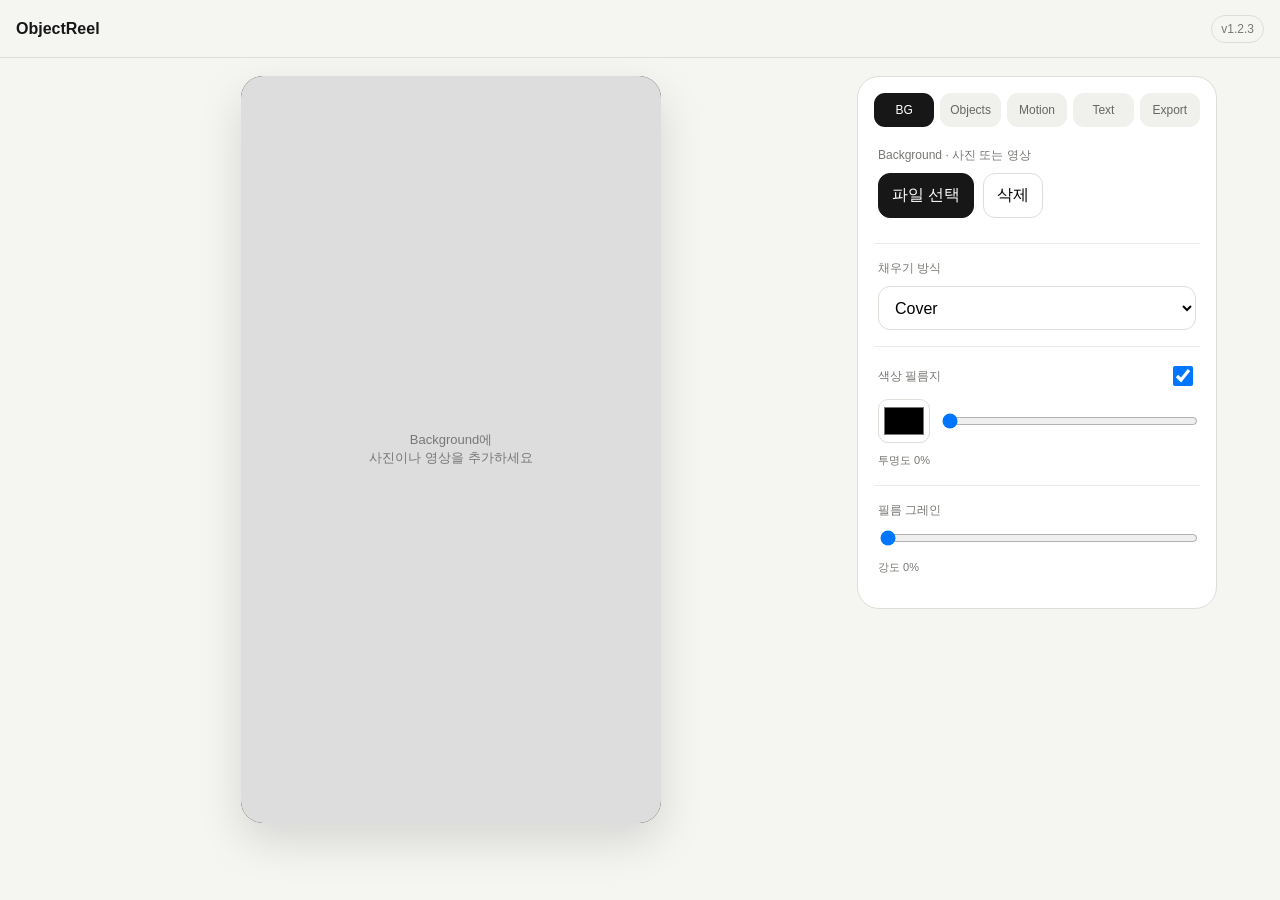
==== commit 3cd7ab38: "fix: inline mobile layout v1.2.3" ====
--- a/app-base.html
+++ b/app-base.html
@@ -5,15 +5,32 @@
 <style>
 :root{--bg:#f5f5f2;--panel:#fff;--ink:#171717;--muted:#777773;--line:#deded8}*{box-sizing:border-box}html,body{margin:0;background:var(--bg);color:var(--ink);font-family:Pretendard,-apple-system,BlinkMacSystemFont,"Segoe UI",sans-serif}button,input,select,textarea{font:inherit}.top{height:58px;padding:0 16px;display:flex;align-items:center;justify-content:space-between;position:sticky;top:0;z-index:70;background:rgba(245,245,242,.96);border-bottom:1px solid var(--line);backdrop-filter:blur(12px)}.brand{font-weight:750}.version{font-size:12px;color:var(--muted);border:1px solid var(--line);padding:6px 9px;border-radius:999px}.workspace{display:grid;grid-template-columns:minmax(0,1fr) 360px;gap:18px;max-width:1190px;margin:auto;padding:18px}.stage-wrap{display:flex;justify-content:center;align-items:flex-start}.stage-shell{width:min(100%,420px);aspect-ratio:9/16;border-radius:22px;overflow:hidden;box-shadow:0 18px 45px rgba(0,0,0,.13);position:sticky;top:76px;background:#111;z-index:20;transition:transform .38s cubic-bezier(.22,.8,.3,1),border-radius .38s ease,box-shadow .38s ease;transform-origin:top center}.stage{width:100%;height:100%;position:relative;overflow:hidden;background:#ddd;touch-action:none}.bg-media{position:absolute;inset:0;width:100%;height:100%;object-fit:cover}.bg-filter,.grain-layer{position:absolute;inset:0;pointer-events:none}.bg-filter{z-index:4}.grain-layer{z-index:5;mix-blend-mode:soft-light}.empty{position:absolute;inset:0;display:grid;place-items:center;text-align:center;color:#777;font-size:13px;padding:24px}.object{position:absolute;width:45%;transform-origin:center;touch-action:none;user-select:none;-webkit-user-drag:none}.object.selected{outline:1px solid rgba(255,255,255,.82);outline-offset:3px}.text-item{position:absolute;z-index:100;transform:translate(-50%,-50%);text-align:center;font-weight:700;line-height:1.18;text-shadow:0 2px 15px rgba(0,0,0,.25);white-space:pre-wrap;pointer-events:none;max-width:84%;word-break:keep-all}.text-item.selected{outline:1px dashed rgba(255,255,255,.72);outline-offset:5px}.panel{height:max-content;background:#fff;border:1px solid var(--line);border-radius:22px;padding:16px}.tabs{display:grid;grid-template-columns:repeat(5,1fr);gap:6px;margin-bottom:10px}.tab{border:0;background:#f0f0ec;color:#666;border-radius:11px;padding:10px 4px;font-size:12px}.tab.active{background:#171717;color:#fff}.section{display:none}.section.active{display:block}.group{padding:16px 4px;border-top:1px solid #ecece7}.group:first-child{border-top:0;padding-top:10px}.label{display:block;font-size:12px;color:var(--muted);margin-bottom:9px}.row{display:flex;gap:9px;align-items:center;flex-wrap:wrap}.btn{border:1px solid var(--line);background:#fff;border-radius:12px;padding:11px 13px;cursor:pointer;min-height:44px}.btn.primary{background:#171717;color:#fff;border-color:#171717}.btn.danger{color:#a23a3a}.btn:disabled{opacity:.42}.file{display:none}.select,.text-input{width:100%;border:1px solid var(--line);background:#fff;border-radius:12px;padding:11px 12px;min-height:44px}.range{width:100%}.hint,.status{font-size:11px;color:var(--muted);line-height:1.55;margin-top:9px}.objects-list,.texts-list{display:flex;gap:8px;overflow:auto;padding:4px 1px 6px}.thumb-wrap,.text-chip{position:relative;flex:0 0 58px}.thumb{width:58px;height:74px;border:1px solid var(--line);border-radius:10px;background:#f5f5f2;object-fit:contain;padding:3px}.thumb-wrap.selected .thumb{border-color:#171717;box-shadow:0 0 0 1px #171717}.badge{position:absolute;right:-3px;top:-4px;min-width:19px;height:19px;padding:0 4px;border-radius:10px;display:grid;place-items:center;background:#fff;border:1px solid var(--line);font-size:9px}.text-chip{flex-basis:76px;height:48px;border:1px solid var(--line);border-radius:10px;background:#f5f5f2;padding:7px;font-size:10px;overflow:hidden;display:flex;align-items:center;justify-content:center;text-align:center}.text-chip.selected{border-color:#171717;box-shadow:0 0 0 1px #171717}.value{font-size:11px;color:var(--muted);min-width:52px;text-align:right}.control-row{display:grid;grid-template-columns:1fr auto;gap:10px;align-items:center}.color-row{display:grid;grid-template-columns:52px 1fr;gap:10px;align-items:center}.color-input{width:52px;height:44px;padding:3px;border:1px solid var(--line);border-radius:10px;background:#fff}.switch-row{display:flex;justify-content:space-between;gap:12px;align-items:center}.switch-row input{width:20px;height:20px}.bottom-mobile{display:none}@keyframes floaty{0%,100%{margin-top:0;transform:translate(-50%,-50%) rotate(var(--rot))}50%{margin-top:-12px;transform:translate(-50%,-50%) rotate(calc(var(--rot) + 1.5deg))}}@keyframes sway{0%,100%{transform:translate(-50%,-50%) rotate(calc(var(--rot) - 3deg))}50%{transform:translate(-50%,-50%) rotate(calc(var(--rot) + 3deg))}}@keyframes zoom{0%,100%{transform:translate(-50%,-50%) scale(1) rotate(var(--rot))}50%{transform:translate(-50%,-50%) scale(1.06) rotate(var(--rot))}}@keyframes drift{0%,100%{margin-left:-8px;margin-top:0}50%{margin-left:8px;margin-top:-7px}}@keyframes thunk{0%,100%{transform:translate(-50%,-50%) rotate(calc(var(--rot) - 4deg));margin-left:-10px}25%{transform:translate(-50%,-50%) rotate(calc(var(--rot) + 3deg));margin-left:8px}50%{transform:translate(-50%,-50%) rotate(calc(var(--rot) - 2deg));margin-left:-6px}75%{transform:translate(-50%,-50%) rotate(calc(var(--rot) + 4deg));margin-left:10px}}
 @media(max-width:820px){.workspace{display:block;padding:0 12px 150px}.stage-wrap{position:sticky;top:58px;z-index:35;background:var(--bg);padding:10px 0 12px;min-height:590px}.stage-shell{position:relative;top:0;width:min(100%,320px);margin:auto;box-shadow:0 10px 28px rgba(0,0,0,.12)}body.preview-compact .stage-shell{transform:scale(.65);border-radius:18px;box-shadow:0 8px 22px rgba(0,0,0,.1)}.panel{margin:14px 0 28px;padding:16px 16px 28px}.group{padding:18px 4px}.group:first-child{padding-top:14px}.bottom-mobile{display:block;position:fixed;left:0;right:0;bottom:0;padding:12px 16px calc(14px + env(safe-area-inset-bottom));background:rgba(245,245,242,.96);border-top:1px solid var(--line);z-index:80;backdrop-filter:blur(12px)}.bottom-mobile .btn{width:100%;min-height:54px;border-radius:14px}}
-</style><link rel="stylesheet" href="./mobile-layout-v1.2.2.css?v=1.2.1"></head>
-<body><header class="top"><div class="brand">ObjectReel</div><div class="version">v1.2.2</div></header><main class="workspace"><div class="stage-wrap"><div class="stage-shell"><div id="stage" class="stage"><div id="emptyBg" class="empty">Background에<br>사진이나 영상을 추가하세요</div><div id="bgFilter" class="bg-filter"></div><div id="grainLayer" class="grain-layer"></div><div id="textContainer"></div></div></div><div class="mobile-tabs tabs"><button class="tab active" data-tab="bg">BG</button><button class="tab" data-tab="obj">Objects</button><button class="tab" data-tab="motion">Motion</button><button class="tab" data-tab="text">Text</button><button class="tab" data-tab="export">Export</button></div><div class="control-buffer">아래에서 항목을 선택하고 조절하세요</div></div><aside class="panel"><div class="tabs"><button class="tab active" data-tab="bg">BG</button><button class="tab" data-tab="obj">Objects</button><button class="tab" data-tab="motion">Motion</button><button class="tab" data-tab="text">Text</button><button class="tab" data-tab="export">Export</button></div>
+</style><style data-mobile-layout="v1.2.3">
+
+.mobile-tabs,.control-buffer{display:none}
+@media(max-width:820px){
+  .workspace{display:block!important;padding:0 12px 150px!important}
+  .stage-wrap{position:sticky!important;top:58px!important;z-index:50!important;width:100%!important;min-height:0!important;height:auto!important;padding:9px 0 0!important;display:flex!important;flex-direction:column!important;align-items:center!important;justify-content:flex-start!important;overflow:visible!important;background:var(--bg)!important}
+  .stage-shell{position:relative!important;top:auto!important;width:min(100%,320px)!important;margin:0 auto!important;flex:none!important;transform:none!important;transform-origin:top center!important;transition:width .32s cubic-bezier(.22,.8,.3,1),border-radius .32s ease,box-shadow .32s ease!important;box-shadow:0 10px 28px rgba(0,0,0,.12)!important}
+  body.preview-compact .stage-shell{width:min(65%,208px)!important;transform:none!important;border-radius:17px!important;box-shadow:0 7px 20px rgba(0,0,0,.10)!important}
+  .mobile-tabs{display:grid!important;width:100%!important;margin:10px 0 0!important;padding:8px 4px 10px!important;background:var(--bg)!important;border-bottom:1px solid var(--line)!important;box-shadow:0 7px 16px rgba(0,0,0,.045)!important}
+  .control-buffer{display:flex!important;width:100%!important;height:64px!important;align-items:center!important;justify-content:center!important;color:#8b8b86!important;font-size:12px!important;letter-spacing:-.01em!important;background:var(--bg)!important;border-bottom:1px solid rgba(222,222,216,.7)!important}
+  .panel{position:relative!important;z-index:10!important;margin:12px 0 28px!important;padding:16px 16px 28px!important;overflow:visible!important}
+  .panel>.tabs{display:none!important}
+  .section{position:relative!important;z-index:1!important}
+  .objects-list{scrollbar-width:none}.objects-list::-webkit-scrollbar{display:none}
+  .bottom-mobile{z-index:90!important}
+}
+
+</style></head>
+<body><header class="top"><div class="brand">ObjectReel</div><div class="version">v1.2.3</div></header><main class="workspace"><div class="stage-wrap"><div class="stage-shell"><div id="stage" class="stage"><div id="emptyBg" class="empty">Background에<br>사진이나 영상을 추가하세요</div><div id="bgFilter" class="bg-filter"></div><div id="grainLayer" class="grain-layer"></div><div id="textContainer"></div></div></div><div class="mobile-tabs tabs"><button class="tab active" data-tab="bg">BG</button><button class="tab" data-tab="obj">Objects</button><button class="tab" data-tab="motion">Motion</button><button class="tab" data-tab="text">Text</button><button class="tab" data-tab="export">Export</button></div><div class="control-buffer">아래에서 항목을 선택하고 조절하세요</div></div><aside class="panel"><div class="tabs"><button class="tab active" data-tab="bg">BG</button><button class="tab" data-tab="obj">Objects</button><button class="tab" data-tab="motion">Motion</button><button class="tab" data-tab="text">Text</button><button class="tab" data-tab="export">Export</button></div>
 <section class="section active" id="sec-bg"><div class="group"><span class="label">Background · 사진 또는 영상</span><div class="row"><label class="btn primary" for="bgInput">파일 선택</label><input id="bgInput" class="file" type="file" accept="image/*,video/*"><button class="btn" id="clearBg">삭제</button></div><div id="bgStatus" class="status"></div></div><div class="group"><span class="label">채우기 방식</span><select id="bgFit" class="select"><option value="cover">Cover</option><option value="contain">Fit</option></select></div><div class="group"><div class="switch-row"><span class="label" style="margin:0">색상 필름지</span><input id="filmEnabled" type="checkbox" checked></div><div class="color-row" style="margin-top:10px"><input id="bgFilterColor" class="color-input" type="color" value="#000000"><input id="bgFilterOpacity" class="range" type="range" min="0" max="100" value="0"></div><div id="bgFilterValue" class="status">투명도 0%</div></div><div class="group"><span class="label">필름 그레인</span><input id="grainAmount" class="range" type="range" min="0" max="100" value="0"><div id="grainValue" class="status">강도 0%</div></div></section>
 <section class="section" id="sec-obj"><div class="group"><span class="label">Foreground Objects</span><div class="row"><label class="btn primary" for="objInput">사진 추가</label><input id="objInput" class="file" type="file" accept="image/*" multiple><button id="cutoutSelected" class="btn">선택 누끼 따기</button><button id="removeSelected" class="btn danger">선택 삭제</button></div><div id="removeStatus" class="status"></div></div><div class="group"><div id="objectsList" class="objects-list"></div></div><div class="group"><span class="label">이미지 프레임</span><select id="objFrame" class="select"><option value="none">None</option><option value="rounded">Rounded</option><option value="thin">Thin Border</option><option value="polaroid">Polaroid</option><option value="shadow">Soft Shadow</option><option value="film">Film Frame</option><option value="pinking">Pinking Edge</option></select></div><div class="group"><span class="label">X 위치</span><div class="control-row"><input id="objX" class="range" type="range" min="0" max="100" value="50"><span id="objXVal" class="value">50</span></div><span class="label" style="margin-top:14px">Y 위치</span><div class="control-row"><input id="objY" class="range" type="range" min="0" max="100" value="50"><span id="objYVal" class="value">50</span></div></div><div class="group"><span class="label">크기</span><input id="objScale" class="range" type="range" min="20" max="180" value="100"><span class="label" style="margin-top:14px">회전</span><div class="control-row"><input id="objRotate" class="range" type="range" min="-180" max="180" value="0"><span id="objRotateVal" class="value">0°</span></div><div class="row" style="margin-top:10px"><button id="rotLeft" class="btn">↶ 90°</button><button id="rotRight" class="btn">↷ 90°</button></div></div></section>
 <section class="section" id="sec-motion"><div class="group"><span class="label">오브젝트 선택</span><div id="motionObjectsList" class="objects-list"></div><div class="hint">사진마다 다른 모션을 지정할 수 있습니다.</div></div><div class="group"><span class="label">선택 오브젝트 모션</span><select id="motionType" class="select"><option value="none">None</option><option value="float">Float</option><option value="sway">Sway</option><option value="side">Side Rock</option><option value="drift">Drift</option><option value="zoom">Slow Zoom</option><option value="bounce">Bounce</option><option value="pulse">Pulse</option><option value="orbit">Orbit</option><option value="swing">Swing</option><option value="jitter">Jitter</option><option value="thunk">Wobble</option></select></div><div class="group"><span class="label">모션 속도</span><input id="motionSpeed" class="range" type="range" min="0.8" max="8" step="0.2" value="4"></div><div class="group"><span class="label">여러 오브젝트 재생</span><select id="sequenceMode" class="select"><option value="together">동시에 보기</option><option value="sequence">순차 전환</option></select></div><div class="group"><span class="label">전환 효과</span><select id="transitionEffect" class="select"><option value="cut">바로 전환</option><option value="dissolve">디졸브</option><option value="fade">페이드 인·아웃</option></select></div><div class="group"><span class="label">전환 시간</span><input id="transitionDuration" class="range" type="range" min="0.2" max="1.5" step="0.1" value="0.6"><div id="transitionValue" class="status">0.6초</div></div></section>
 <section class="section" id="sec-text"><div class="group"><span class="label">텍스트 레이어</span><div class="row"><button id="addText" class="btn primary">+ 텍스트 추가</button><button id="removeText" class="btn danger">선택 삭제</button></div><div id="textsList" class="texts-list" style="margin-top:10px"></div></div><div class="group"><span class="label">내용</span><textarea id="textInput" class="text-input" rows="3" placeholder="텍스트를 입력하세요"></textarea></div><div class="group"><span class="label">서체</span><select id="fontFamily" class="select"></select><div class="row" style="margin-top:10px"><label class="btn" for="fontFileInput">폰트 파일 추가</label><input id="fontFileInput" class="file" type="file" accept=".ttf,.otf,.woff,.woff2" multiple><button id="localFontsBtn" class="btn">기기 서체 찾기</button></div><div id="fontStatus" class="status">TTF/OTF/WOFF/WOFF2 파일을 직접 추가할 수 있습니다.</div></div><div class="group"><span class="label">폰트 컬러</span><input id="textColor" class="color-input" type="color" value="#ffffff"></div><div class="group"><span class="label">크기</span><input id="textSize" class="range" type="range" min="12" max="96" value="28"></div><div class="group"><span class="label">자간</span><div class="control-row"><input id="textLetterSpacing" class="range" type="range" min="-3" max="12" step="0.2" value="0"><span id="textLetterSpacingVal" class="value">0px</span></div></div><div class="group"><span class="label">행간</span><div class="control-row"><input id="textLineHeight" class="range" type="range" min="0.8" max="2.2" step="0.05" value="1.18"><span id="textLineHeightVal" class="value">1.18</span></div></div><div class="group"><span class="label">X 위치</span><div class="control-row"><input id="textX" class="range" type="range" min="0" max="100" value="50"><span id="textXVal" class="value">50</span></div><span class="label" style="margin-top:14px">Y 위치</span><div class="control-row"><input id="textY" class="range" type="range" min="0" max="100" value="76"><span id="textYVal" class="value">76</span></div></div></section>
 <section class="section" id="sec-export"><div class="group"><span class="label">프로젝트 저장</span><button id="saveProject" class="btn" style="width:100%">지금 저장</button><div id="saveStatus" class="status">자동 저장 사용 중</div></div><div class="group"><span class="label">영상 길이</span><select id="duration" class="select"><option value="6">6초</option><option value="10" selected>10초</option><option value="15">15초</option><option value="20">20초</option></select></div><div class="group"><button id="exportBtn" class="btn primary" style="width:100%">영상 만들기</button><div id="exportStatus" class="status">미리보기의 필름/프레임/텍스트 설정을 영상에도 적용합니다.</div></div><div class="group"><button id="resetAll" class="btn danger" style="width:100%">프로젝트 초기화</button></div></section></aside></main><div class="bottom-mobile"><button class="btn primary" id="mobileExport">영상 만들기</button></div>
 <script type="module">
-const VERSION='1.2.2',$=id=>document.getElementById(id),stage=$('stage');const state={bg:null,bgKind:null,bgFit:'cover',filmEnabled:true,bgFilterColor:'#000000',bgFilterOpacity:0,grainAmount:0,objects:[],selected:null,texts:[],selectedText:null,customFonts:[],sequenceMode:'together',transitionEffect:'cut',transitionDuration:.6,duration:10};let bgEl=null,bgPreviewURL=null,drag=null,saveTimer=null,db=null,removerModule=null,previewStart=performance.now();
+const VERSION='1.2.3',$=id=>document.getElementById(id),stage=$('stage');const state={bg:null,bgKind:null,bgFit:'cover',filmEnabled:true,bgFilterColor:'#000000',bgFilterOpacity:0,grainAmount:0,objects:[],selected:null,texts:[],selectedText:null,customFonts:[],sequenceMode:'together',transitionEffect:'cut',transitionDuration:.6,duration:10};let bgEl=null,bgPreviewURL=null,drag=null,saveTimer=null,db=null,removerModule=null,previewStart=performance.now();
 const builtinFonts=[['Pretendard','Pretendard, sans-serif'],['Apple SD Gothic Neo','Apple SD Gothic Neo, sans-serif'],['맑은 고딕','Malgun Gothic, sans-serif'],['나눔고딕','NanumGothic, sans-serif'],['나눔명조','NanumMyeongjo, serif'],['본고딕 / Noto Sans KR','Noto Sans KR, sans-serif'],['바탕','Batang, serif'],['궁서','Gungsuh, serif'],['Arial','Arial, sans-serif'],['Georgia','Georgia, serif'],['Times New Roman','Times New Roman, serif'],['Courier New','Courier New, monospace'],['System','system-ui, sans-serif']];
 function uid(){return Math.random().toString(36).slice(2)}function dataURL(file){return new Promise((res,rej)=>{const r=new FileReader();r.onload=()=>res(r.result);r.onerror=rej;r.readAsDataURL(file)})}async function dataURLToFile(src){const b=await(await fetch(src)).blob();return new File([b],'object.jpg',{type:b.type||'image/jpeg'})}function openDB(){return new Promise((res,rej)=>{const q=indexedDB.open('ObjectReelDB',1);q.onupgradeneeded=()=>{if(!q.result.objectStoreNames.contains('project'))q.result.createObjectStore('project')};q.onsuccess=()=>{db=q.result;res(db)};q.onerror=()=>rej(q.error)})}async function saveState(){try{if(!db)await openDB();await new Promise((res,rej)=>{const q=db.transaction('project','readwrite').objectStore('project').put(state,'current');q.onsuccess=()=>res();q.onerror=()=>rej(q.error)});const el=$('saveStatus');if(el)el.textContent='저장됨 · '+new Date().toLocaleTimeString([],{hour:'2-digit',minute:'2-digit'})}catch(e){console.warn(e);const el=$('saveStatus');if(el)el.textContent='저장 실패 · 다시 시도해 주세요'}}function scheduleSave(delay=900){clearTimeout(saveTimer);saveTimer=setTimeout(saveState,delay)}async function restore(){try{if(!db)await openDB();const q=db.transaction('project','readonly').objectStore('project').get('current');const s=await new Promise(r=>{q.onsuccess=()=>r(q.result);q.onerror=()=>r(null)});if(s)Object.assign(state,s);state.objects=(state.objects||[]).map(o=>({...o,processing:false,frame:o.frame||'none'}));if(!Array.isArray(state.texts))state.texts=[];state.texts=state.texts.map(t=>({...t,letterSpacing:t.letterSpacing??0,lineHeight:t.lineHeight??1.18}));if(!state.texts.length&&s?.text)state.texts=[{id:uid(),text:s.text,x:50,y:s.textY||76,size:s.textSize||28,color:s.textColor||'#ffffff',font:s.fontFamily||'Pretendard, sans-serif'}];if(state.texts.length&&!state.selectedText)state.selectedText=state.texts[0].id;state.customFonts=state.customFonts||[]}catch(e){}}
 function selectTab(n){document.querySelectorAll('.tab').forEach(b=>b.classList.toggle('active',b.dataset.tab===n));document.querySelectorAll('.section').forEach(s=>s.classList.toggle('active',s.id==='sec-'+n))}let previewWasCompacted=false;function revealControls(){if(innerWidth>820)return;previewWasCompacted=true;document.body.classList.add('preview-compact');requestAnimationFrame(()=>{const wrap=document.querySelector('.stage-wrap'),panel=document.querySelector('.panel');if(!wrap||!panel)return;const panelY=panel.getBoundingClientRect().top+scrollY;const y=panelY-(58+wrap.offsetHeight+8);scrollTo({top:Math.max(0,y),behavior:'smooth'})})}document.querySelectorAll('.tab').forEach(b=>b.onclick=()=>{selectTab(b.dataset.tab);revealControls()});
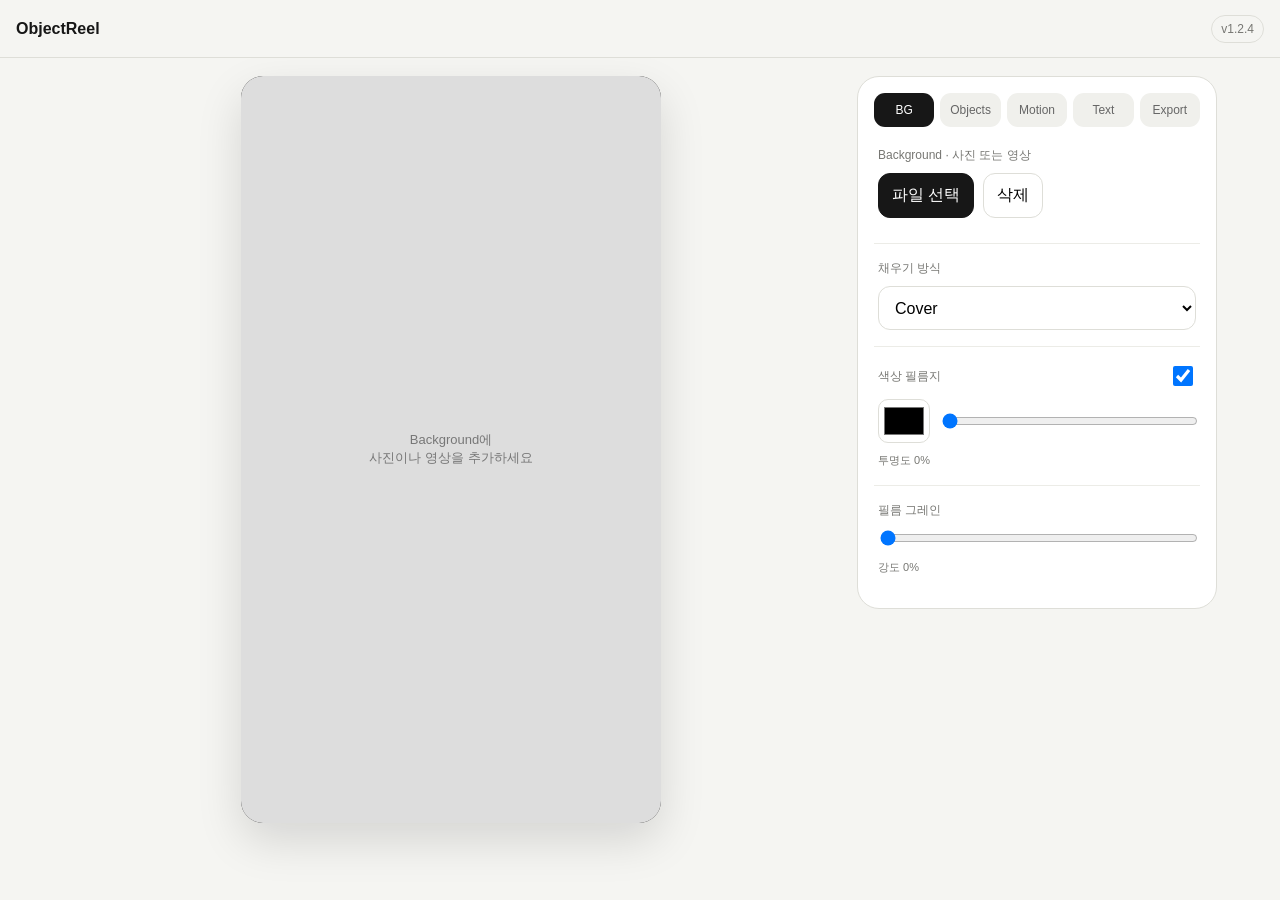
==== commit 6fcc65c0: "fix: match preview and export text v1.2.4" ====
--- a/app-base.html
+++ b/app-base.html
@@ -5,7 +5,7 @@
 <style>
 :root{--bg:#f5f5f2;--panel:#fff;--ink:#171717;--muted:#777773;--line:#deded8}*{box-sizing:border-box}html,body{margin:0;background:var(--bg);color:var(--ink);font-family:Pretendard,-apple-system,BlinkMacSystemFont,"Segoe UI",sans-serif}button,input,select,textarea{font:inherit}.top{height:58px;padding:0 16px;display:flex;align-items:center;justify-content:space-between;position:sticky;top:0;z-index:70;background:rgba(245,245,242,.96);border-bottom:1px solid var(--line);backdrop-filter:blur(12px)}.brand{font-weight:750}.version{font-size:12px;color:var(--muted);border:1px solid var(--line);padding:6px 9px;border-radius:999px}.workspace{display:grid;grid-template-columns:minmax(0,1fr) 360px;gap:18px;max-width:1190px;margin:auto;padding:18px}.stage-wrap{display:flex;justify-content:center;align-items:flex-start}.stage-shell{width:min(100%,420px);aspect-ratio:9/16;border-radius:22px;overflow:hidden;box-shadow:0 18px 45px rgba(0,0,0,.13);position:sticky;top:76px;background:#111;z-index:20;transition:transform .38s cubic-bezier(.22,.8,.3,1),border-radius .38s ease,box-shadow .38s ease;transform-origin:top center}.stage{width:100%;height:100%;position:relative;overflow:hidden;background:#ddd;touch-action:none}.bg-media{position:absolute;inset:0;width:100%;height:100%;object-fit:cover}.bg-filter,.grain-layer{position:absolute;inset:0;pointer-events:none}.bg-filter{z-index:4}.grain-layer{z-index:5;mix-blend-mode:soft-light}.empty{position:absolute;inset:0;display:grid;place-items:center;text-align:center;color:#777;font-size:13px;padding:24px}.object{position:absolute;width:45%;transform-origin:center;touch-action:none;user-select:none;-webkit-user-drag:none}.object.selected{outline:1px solid rgba(255,255,255,.82);outline-offset:3px}.text-item{position:absolute;z-index:100;transform:translate(-50%,-50%);text-align:center;font-weight:700;line-height:1.18;text-shadow:0 2px 15px rgba(0,0,0,.25);white-space:pre-wrap;pointer-events:none;max-width:84%;word-break:keep-all}.text-item.selected{outline:1px dashed rgba(255,255,255,.72);outline-offset:5px}.panel{height:max-content;background:#fff;border:1px solid var(--line);border-radius:22px;padding:16px}.tabs{display:grid;grid-template-columns:repeat(5,1fr);gap:6px;margin-bottom:10px}.tab{border:0;background:#f0f0ec;color:#666;border-radius:11px;padding:10px 4px;font-size:12px}.tab.active{background:#171717;color:#fff}.section{display:none}.section.active{display:block}.group{padding:16px 4px;border-top:1px solid #ecece7}.group:first-child{border-top:0;padding-top:10px}.label{display:block;font-size:12px;color:var(--muted);margin-bottom:9px}.row{display:flex;gap:9px;align-items:center;flex-wrap:wrap}.btn{border:1px solid var(--line);background:#fff;border-radius:12px;padding:11px 13px;cursor:pointer;min-height:44px}.btn.primary{background:#171717;color:#fff;border-color:#171717}.btn.danger{color:#a23a3a}.btn:disabled{opacity:.42}.file{display:none}.select,.text-input{width:100%;border:1px solid var(--line);background:#fff;border-radius:12px;padding:11px 12px;min-height:44px}.range{width:100%}.hint,.status{font-size:11px;color:var(--muted);line-height:1.55;margin-top:9px}.objects-list,.texts-list{display:flex;gap:8px;overflow:auto;padding:4px 1px 6px}.thumb-wrap,.text-chip{position:relative;flex:0 0 58px}.thumb{width:58px;height:74px;border:1px solid var(--line);border-radius:10px;background:#f5f5f2;object-fit:contain;padding:3px}.thumb-wrap.selected .thumb{border-color:#171717;box-shadow:0 0 0 1px #171717}.badge{position:absolute;right:-3px;top:-4px;min-width:19px;height:19px;padding:0 4px;border-radius:10px;display:grid;place-items:center;background:#fff;border:1px solid var(--line);font-size:9px}.text-chip{flex-basis:76px;height:48px;border:1px solid var(--line);border-radius:10px;background:#f5f5f2;padding:7px;font-size:10px;overflow:hidden;display:flex;align-items:center;justify-content:center;text-align:center}.text-chip.selected{border-color:#171717;box-shadow:0 0 0 1px #171717}.value{font-size:11px;color:var(--muted);min-width:52px;text-align:right}.control-row{display:grid;grid-template-columns:1fr auto;gap:10px;align-items:center}.color-row{display:grid;grid-template-columns:52px 1fr;gap:10px;align-items:center}.color-input{width:52px;height:44px;padding:3px;border:1px solid var(--line);border-radius:10px;background:#fff}.switch-row{display:flex;justify-content:space-between;gap:12px;align-items:center}.switch-row input{width:20px;height:20px}.bottom-mobile{display:none}@keyframes floaty{0%,100%{margin-top:0;transform:translate(-50%,-50%) rotate(var(--rot))}50%{margin-top:-12px;transform:translate(-50%,-50%) rotate(calc(var(--rot) + 1.5deg))}}@keyframes sway{0%,100%{transform:translate(-50%,-50%) rotate(calc(var(--rot) - 3deg))}50%{transform:translate(-50%,-50%) rotate(calc(var(--rot) + 3deg))}}@keyframes zoom{0%,100%{transform:translate(-50%,-50%) scale(1) rotate(var(--rot))}50%{transform:translate(-50%,-50%) scale(1.06) rotate(var(--rot))}}@keyframes drift{0%,100%{margin-left:-8px;margin-top:0}50%{margin-left:8px;margin-top:-7px}}@keyframes thunk{0%,100%{transform:translate(-50%,-50%) rotate(calc(var(--rot) - 4deg));margin-left:-10px}25%{transform:translate(-50%,-50%) rotate(calc(var(--rot) + 3deg));margin-left:8px}50%{transform:translate(-50%,-50%) rotate(calc(var(--rot) - 2deg));margin-left:-6px}75%{transform:translate(-50%,-50%) rotate(calc(var(--rot) + 4deg));margin-left:10px}}
 @media(max-width:820px){.workspace{display:block;padding:0 12px 150px}.stage-wrap{position:sticky;top:58px;z-index:35;background:var(--bg);padding:10px 0 12px;min-height:590px}.stage-shell{position:relative;top:0;width:min(100%,320px);margin:auto;box-shadow:0 10px 28px rgba(0,0,0,.12)}body.preview-compact .stage-shell{transform:scale(.65);border-radius:18px;box-shadow:0 8px 22px rgba(0,0,0,.1)}.panel{margin:14px 0 28px;padding:16px 16px 28px}.group{padding:18px 4px}.group:first-child{padding-top:14px}.bottom-mobile{display:block;position:fixed;left:0;right:0;bottom:0;padding:12px 16px calc(14px + env(safe-area-inset-bottom));background:rgba(245,245,242,.96);border-top:1px solid var(--line);z-index:80;backdrop-filter:blur(12px)}.bottom-mobile .btn{width:100%;min-height:54px;border-radius:14px}}
-</style><style data-mobile-layout="v1.2.3">
+</style><style data-mobile-layout="v1.2.4">
 
 .mobile-tabs,.control-buffer{display:none}
 @media(max-width:820px){
@@ -23,14 +23,14 @@
 }
 
 </style></head>
-<body><header class="top"><div class="brand">ObjectReel</div><div class="version">v1.2.3</div></header><main class="workspace"><div class="stage-wrap"><div class="stage-shell"><div id="stage" class="stage"><div id="emptyBg" class="empty">Background에<br>사진이나 영상을 추가하세요</div><div id="bgFilter" class="bg-filter"></div><div id="grainLayer" class="grain-layer"></div><div id="textContainer"></div></div></div><div class="mobile-tabs tabs"><button class="tab active" data-tab="bg">BG</button><button class="tab" data-tab="obj">Objects</button><button class="tab" data-tab="motion">Motion</button><button class="tab" data-tab="text">Text</button><button class="tab" data-tab="export">Export</button></div><div class="control-buffer">아래에서 항목을 선택하고 조절하세요</div></div><aside class="panel"><div class="tabs"><button class="tab active" data-tab="bg">BG</button><button class="tab" data-tab="obj">Objects</button><button class="tab" data-tab="motion">Motion</button><button class="tab" data-tab="text">Text</button><button class="tab" data-tab="export">Export</button></div>
+<body><header class="top"><div class="brand">ObjectReel</div><div class="version">v1.2.4</div></header><main class="workspace"><div class="stage-wrap"><div class="stage-shell"><div id="stage" class="stage"><div id="emptyBg" class="empty">Background에<br>사진이나 영상을 추가하세요</div><div id="bgFilter" class="bg-filter"></div><div id="grainLayer" class="grain-layer"></div><div id="textContainer"></div></div></div><div class="mobile-tabs tabs"><button class="tab active" data-tab="bg">BG</button><button class="tab" data-tab="obj">Objects</button><button class="tab" data-tab="motion">Motion</button><button class="tab" data-tab="text">Text</button><button class="tab" data-tab="export">Export</button></div><div class="control-buffer">아래에서 항목을 선택하고 조절하세요</div></div><aside class="panel"><div class="tabs"><button class="tab active" data-tab="bg">BG</button><button class="tab" data-tab="obj">Objects</button><button class="tab" data-tab="motion">Motion</button><button class="tab" data-tab="text">Text</button><button class="tab" data-tab="export">Export</button></div>
 <section class="section active" id="sec-bg"><div class="group"><span class="label">Background · 사진 또는 영상</span><div class="row"><label class="btn primary" for="bgInput">파일 선택</label><input id="bgInput" class="file" type="file" accept="image/*,video/*"><button class="btn" id="clearBg">삭제</button></div><div id="bgStatus" class="status"></div></div><div class="group"><span class="label">채우기 방식</span><select id="bgFit" class="select"><option value="cover">Cover</option><option value="contain">Fit</option></select></div><div class="group"><div class="switch-row"><span class="label" style="margin:0">색상 필름지</span><input id="filmEnabled" type="checkbox" checked></div><div class="color-row" style="margin-top:10px"><input id="bgFilterColor" class="color-input" type="color" value="#000000"><input id="bgFilterOpacity" class="range" type="range" min="0" max="100" value="0"></div><div id="bgFilterValue" class="status">투명도 0%</div></div><div class="group"><span class="label">필름 그레인</span><input id="grainAmount" class="range" type="range" min="0" max="100" value="0"><div id="grainValue" class="status">강도 0%</div></div></section>
 <section class="section" id="sec-obj"><div class="group"><span class="label">Foreground Objects</span><div class="row"><label class="btn primary" for="objInput">사진 추가</label><input id="objInput" class="file" type="file" accept="image/*" multiple><button id="cutoutSelected" class="btn">선택 누끼 따기</button><button id="removeSelected" class="btn danger">선택 삭제</button></div><div id="removeStatus" class="status"></div></div><div class="group"><div id="objectsList" class="objects-list"></div></div><div class="group"><span class="label">이미지 프레임</span><select id="objFrame" class="select"><option value="none">None</option><option value="rounded">Rounded</option><option value="thin">Thin Border</option><option value="polaroid">Polaroid</option><option value="shadow">Soft Shadow</option><option value="film">Film Frame</option><option value="pinking">Pinking Edge</option></select></div><div class="group"><span class="label">X 위치</span><div class="control-row"><input id="objX" class="range" type="range" min="0" max="100" value="50"><span id="objXVal" class="value">50</span></div><span class="label" style="margin-top:14px">Y 위치</span><div class="control-row"><input id="objY" class="range" type="range" min="0" max="100" value="50"><span id="objYVal" class="value">50</span></div></div><div class="group"><span class="label">크기</span><input id="objScale" class="range" type="range" min="20" max="180" value="100"><span class="label" style="margin-top:14px">회전</span><div class="control-row"><input id="objRotate" class="range" type="range" min="-180" max="180" value="0"><span id="objRotateVal" class="value">0°</span></div><div class="row" style="margin-top:10px"><button id="rotLeft" class="btn">↶ 90°</button><button id="rotRight" class="btn">↷ 90°</button></div></div></section>
 <section class="section" id="sec-motion"><div class="group"><span class="label">오브젝트 선택</span><div id="motionObjectsList" class="objects-list"></div><div class="hint">사진마다 다른 모션을 지정할 수 있습니다.</div></div><div class="group"><span class="label">선택 오브젝트 모션</span><select id="motionType" class="select"><option value="none">None</option><option value="float">Float</option><option value="sway">Sway</option><option value="side">Side Rock</option><option value="drift">Drift</option><option value="zoom">Slow Zoom</option><option value="bounce">Bounce</option><option value="pulse">Pulse</option><option value="orbit">Orbit</option><option value="swing">Swing</option><option value="jitter">Jitter</option><option value="thunk">Wobble</option></select></div><div class="group"><span class="label">모션 속도</span><input id="motionSpeed" class="range" type="range" min="0.8" max="8" step="0.2" value="4"></div><div class="group"><span class="label">여러 오브젝트 재생</span><select id="sequenceMode" class="select"><option value="together">동시에 보기</option><option value="sequence">순차 전환</option></select></div><div class="group"><span class="label">전환 효과</span><select id="transitionEffect" class="select"><option value="cut">바로 전환</option><option value="dissolve">디졸브</option><option value="fade">페이드 인·아웃</option></select></div><div class="group"><span class="label">전환 시간</span><input id="transitionDuration" class="range" type="range" min="0.2" max="1.5" step="0.1" value="0.6"><div id="transitionValue" class="status">0.6초</div></div></section>
 <section class="section" id="sec-text"><div class="group"><span class="label">텍스트 레이어</span><div class="row"><button id="addText" class="btn primary">+ 텍스트 추가</button><button id="removeText" class="btn danger">선택 삭제</button></div><div id="textsList" class="texts-list" style="margin-top:10px"></div></div><div class="group"><span class="label">내용</span><textarea id="textInput" class="text-input" rows="3" placeholder="텍스트를 입력하세요"></textarea></div><div class="group"><span class="label">서체</span><select id="fontFamily" class="select"></select><div class="row" style="margin-top:10px"><label class="btn" for="fontFileInput">폰트 파일 추가</label><input id="fontFileInput" class="file" type="file" accept=".ttf,.otf,.woff,.woff2" multiple><button id="localFontsBtn" class="btn">기기 서체 찾기</button></div><div id="fontStatus" class="status">TTF/OTF/WOFF/WOFF2 파일을 직접 추가할 수 있습니다.</div></div><div class="group"><span class="label">폰트 컬러</span><input id="textColor" class="color-input" type="color" value="#ffffff"></div><div class="group"><span class="label">크기</span><input id="textSize" class="range" type="range" min="12" max="96" value="28"></div><div class="group"><span class="label">자간</span><div class="control-row"><input id="textLetterSpacing" class="range" type="range" min="-3" max="12" step="0.2" value="0"><span id="textLetterSpacingVal" class="value">0px</span></div></div><div class="group"><span class="label">행간</span><div class="control-row"><input id="textLineHeight" class="range" type="range" min="0.8" max="2.2" step="0.05" value="1.18"><span id="textLineHeightVal" class="value">1.18</span></div></div><div class="group"><span class="label">X 위치</span><div class="control-row"><input id="textX" class="range" type="range" min="0" max="100" value="50"><span id="textXVal" class="value">50</span></div><span class="label" style="margin-top:14px">Y 위치</span><div class="control-row"><input id="textY" class="range" type="range" min="0" max="100" value="76"><span id="textYVal" class="value">76</span></div></div></section>
 <section class="section" id="sec-export"><div class="group"><span class="label">프로젝트 저장</span><button id="saveProject" class="btn" style="width:100%">지금 저장</button><div id="saveStatus" class="status">자동 저장 사용 중</div></div><div class="group"><span class="label">영상 길이</span><select id="duration" class="select"><option value="6">6초</option><option value="10" selected>10초</option><option value="15">15초</option><option value="20">20초</option></select></div><div class="group"><button id="exportBtn" class="btn primary" style="width:100%">영상 만들기</button><div id="exportStatus" class="status">미리보기의 필름/프레임/텍스트 설정을 영상에도 적용합니다.</div></div><div class="group"><button id="resetAll" class="btn danger" style="width:100%">프로젝트 초기화</button></div></section></aside></main><div class="bottom-mobile"><button class="btn primary" id="mobileExport">영상 만들기</button></div>
 <script type="module">
-const VERSION='1.2.3',$=id=>document.getElementById(id),stage=$('stage');const state={bg:null,bgKind:null,bgFit:'cover',filmEnabled:true,bgFilterColor:'#000000',bgFilterOpacity:0,grainAmount:0,objects:[],selected:null,texts:[],selectedText:null,customFonts:[],sequenceMode:'together',transitionEffect:'cut',transitionDuration:.6,duration:10};let bgEl=null,bgPreviewURL=null,drag=null,saveTimer=null,db=null,removerModule=null,previewStart=performance.now();
+const VERSION='1.2.4',$=id=>document.getElementById(id),stage=$('stage');const state={bg:null,bgKind:null,bgFit:'cover',filmEnabled:true,bgFilterColor:'#000000',bgFilterOpacity:0,grainAmount:0,objects:[],selected:null,texts:[],selectedText:null,customFonts:[],sequenceMode:'together',transitionEffect:'cut',transitionDuration:.6,duration:10};let bgEl=null,bgPreviewURL=null,drag=null,saveTimer=null,db=null,removerModule=null,previewStart=performance.now();
 const builtinFonts=[['Pretendard','Pretendard, sans-serif'],['Apple SD Gothic Neo','Apple SD Gothic Neo, sans-serif'],['맑은 고딕','Malgun Gothic, sans-serif'],['나눔고딕','NanumGothic, sans-serif'],['나눔명조','NanumMyeongjo, serif'],['본고딕 / Noto Sans KR','Noto Sans KR, sans-serif'],['바탕','Batang, serif'],['궁서','Gungsuh, serif'],['Arial','Arial, sans-serif'],['Georgia','Georgia, serif'],['Times New Roman','Times New Roman, serif'],['Courier New','Courier New, monospace'],['System','system-ui, sans-serif']];
 function uid(){return Math.random().toString(36).slice(2)}function dataURL(file){return new Promise((res,rej)=>{const r=new FileReader();r.onload=()=>res(r.result);r.onerror=rej;r.readAsDataURL(file)})}async function dataURLToFile(src){const b=await(await fetch(src)).blob();return new File([b],'object.jpg',{type:b.type||'image/jpeg'})}function openDB(){return new Promise((res,rej)=>{const q=indexedDB.open('ObjectReelDB',1);q.onupgradeneeded=()=>{if(!q.result.objectStoreNames.contains('project'))q.result.createObjectStore('project')};q.onsuccess=()=>{db=q.result;res(db)};q.onerror=()=>rej(q.error)})}async function saveState(){try{if(!db)await openDB();await new Promise((res,rej)=>{const q=db.transaction('project','readwrite').objectStore('project').put(state,'current');q.onsuccess=()=>res();q.onerror=()=>rej(q.error)});const el=$('saveStatus');if(el)el.textContent='저장됨 · '+new Date().toLocaleTimeString([],{hour:'2-digit',minute:'2-digit'})}catch(e){console.warn(e);const el=$('saveStatus');if(el)el.textContent='저장 실패 · 다시 시도해 주세요'}}function scheduleSave(delay=900){clearTimeout(saveTimer);saveTimer=setTimeout(saveState,delay)}async function restore(){try{if(!db)await openDB();const q=db.transaction('project','readonly').objectStore('project').get('current');const s=await new Promise(r=>{q.onsuccess=()=>r(q.result);q.onerror=()=>r(null)});if(s)Object.assign(state,s);state.objects=(state.objects||[]).map(o=>({...o,processing:false,frame:o.frame||'none'}));if(!Array.isArray(state.texts))state.texts=[];state.texts=state.texts.map(t=>({...t,letterSpacing:t.letterSpacing??0,lineHeight:t.lineHeight??1.18}));if(!state.texts.length&&s?.text)state.texts=[{id:uid(),text:s.text,x:50,y:s.textY||76,size:s.textSize||28,color:s.textColor||'#ffffff',font:s.fontFamily||'Pretendard, sans-serif'}];if(state.texts.length&&!state.selectedText)state.selectedText=state.texts[0].id;state.customFonts=state.customFonts||[]}catch(e){}}
 function selectTab(n){document.querySelectorAll('.tab').forEach(b=>b.classList.toggle('active',b.dataset.tab===n));document.querySelectorAll('.section').forEach(s=>s.classList.toggle('active',s.id==='sec-'+n))}let previewWasCompacted=false;function revealControls(){if(innerWidth>820)return;previewWasCompacted=true;document.body.classList.add('preview-compact');requestAnimationFrame(()=>{const wrap=document.querySelector('.stage-wrap'),panel=document.querySelector('.panel');if(!wrap||!panel)return;const panelY=panel.getBoundingClientRect().top+scrollY;const y=panelY-(58+wrap.offsetHeight+8);scrollTo({top:Math.max(0,y),behavior:'smooth'})})}document.querySelectorAll('.tab').forEach(b=>b.onclick=()=>{selectTab(b.dataset.tab);revealControls()});
@@ -43,7 +43,7 @@
 function applyTransform(o,el){el.style.left=(o.x??50)+'%';el.style.top=(o.y??50)+'%';el.style.width=(45*(o.scale||1))+'%';el.style.animation='none';el.style.margin='0';el.style.transform=`translate(-50%,-50%) rotate(${o.rotate||0}deg)`;frameStyle(o,el)}
 function makePickerThumb(o,list){const w=document.createElement('div');w.className='thumb-wrap'+(o.id===state.selected?' selected':'');const th=document.createElement('img');th.src=o.src;th.className='thumb';th.onclick=()=>{state.selected=o.id;renderObjects()};w.appendChild(th);if(o.cutout||o.processing){const b=document.createElement('span');b.className='badge';b.textContent=o.processing?'…':'✓';w.appendChild(b)}list.appendChild(w)}
 function renderObjects(){stage.querySelectorAll('.object').forEach(e=>e.remove());const lists=[$('objectsList'),$('motionObjectsList')].filter(Boolean);lists.forEach(l=>l.innerHTML='');state.objects.forEach((o,i)=>{const img=document.createElement('img');img.src=o.src;img.className='object'+(o.id===state.selected?' selected':'');img.dataset.id=o.id;img.style.zIndex=10+i;applyTransform(o,img);img.onpointerdown=startDrag;stage.appendChild(img);lists.forEach(list=>makePickerThumb(o,list))});syncObject();previewStart=performance.now()}
-function renderTexts(){const c=$('textContainer');c.innerHTML='';const list=$('textsList');list.innerHTML='';state.texts.forEach(t=>{const el=document.createElement('div');el.className='text-item'+(t.id===state.selectedText?' selected':'');el.textContent=t.text||'';el.style.left=(t.x??50)+'%';el.style.top=(t.y??76)+'%';el.style.fontSize=(t.size||28)+'px';el.style.color=t.color||'#fff';el.style.fontFamily=t.font||'Pretendard, sans-serif';el.style.letterSpacing=(t.letterSpacing??0)+'px';el.style.lineHeight=t.lineHeight??1.18;c.appendChild(el);const chip=document.createElement('button');chip.type='button';chip.className='text-chip'+(t.id===state.selectedText?' selected':'');chip.textContent=(t.text||'텍스트').slice(0,18);chip.onclick=()=>{state.selectedText=t.id;renderTexts();syncText()};list.appendChild(chip)});syncText()}
+const TEXT_REFERENCE_WIDTH=320;function textPreviewScale(){return Math.max(.01,(stage.getBoundingClientRect().width||TEXT_REFERENCE_WIDTH)/TEXT_REFERENCE_WIDTH)}function applyTextMetrics(el,t){const k=textPreviewScale();el.style.fontSize=((t.size||28)*k)+'px';el.style.letterSpacing=((t.letterSpacing??0)*k)+'px';el.style.lineHeight=t.lineHeight??1.18}function refreshTextMetrics(){document.querySelectorAll('.text-item[data-text-id]').forEach(el=>{const t=state.texts.find(x=>x.id===el.dataset.textId);if(t)applyTextMetrics(el,t)})}function renderTexts(){const c=$('textContainer');c.innerHTML='';const list=$('textsList');list.innerHTML='';state.texts.forEach(t=>{const el=document.createElement('div');el.className='text-item'+(t.id===state.selectedText?' selected':'');el.dataset.textId=t.id;el.textContent=t.text||'';el.style.left=(t.x??50)+'%';el.style.top=(t.y??76)+'%';el.style.color=t.color||'#fff';el.style.fontFamily=t.font||'Pretendard, sans-serif';applyTextMetrics(el,t);c.appendChild(el);const chip=document.createElement('button');chip.type='button';chip.className='text-chip'+(t.id===state.selectedText?' selected':'');chip.textContent=(t.text||'텍스트').slice(0,18);chip.onclick=()=>{state.selectedText=t.id;renderTexts();syncText()};list.appendChild(chip)});syncText()}
 function syncObject(){const o=state.objects.find(x=>x.id===state.selected);$('objX').value=o?o.x??50:50;$('objY').value=o?o.y??50:50;$('objXVal').textContent=Math.round(o?o.x??50:50);$('objYVal').textContent=Math.round(o?o.y??50:50);$('objScale').value=o?Math.round((o.scale||1)*100):100;$('objRotate').value=o?o.rotate||0:0;$('objRotateVal').textContent=(o?o.rotate||0:0)+'°';$('objFrame').value=o?o.frame||'none':'none';$('motionType').value=o?o.motion||'none':'none';$('motionSpeed').value=o?o.speed||4:4;$('cutoutSelected').disabled=!o||o.processing}
 function refreshFontOptions(){const sel=$('fontFamily'),current=sel.value;sel.innerHTML='';builtinFonts.forEach(([label,val])=>{const o=document.createElement('option');o.value=val;o.textContent=label;sel.appendChild(o)});state.customFonts.forEach(f=>{const o=document.createElement('option');o.value=`"${f.name}"`;o.textContent='★ '+f.name;sel.appendChild(o)});if(current&&[...sel.options].some(o=>o.value===current))sel.value=current}
 function syncText(){refreshFontOptions();const t=state.texts.find(x=>x.id===state.selectedText),disabled=!t;['textInput','fontFamily','textColor','textSize','textLetterSpacing','textLineHeight','textX','textY','removeText'].forEach(id=>$(id).disabled=disabled);if(!t){$('textInput').value='';return}$('textInput').value=t.text||'';$('fontFamily').value=t.font||'Pretendard, sans-serif';$('textColor').value=t.color||'#ffffff';$('textSize').value=t.size||28;$('textLetterSpacing').value=t.letterSpacing??0;$('textLineHeight').value=t.lineHeight??1.18;$('textLetterSpacingVal').textContent=(t.letterSpacing??0).toFixed(1).replace('.0','')+'px';$('textLineHeightVal').textContent=(t.lineHeight??1.18).toFixed(2);$('textX').value=t.x??50;$('textY').value=t.y??76;$('textXVal').textContent=Math.round(t.x??50);$('textYVal').textContent=Math.round(t.y??76)}
@@ -57,8 +57,8 @@
 $('duration').onchange=e=>{state.duration=+e.target.value;previewStart=performance.now();scheduleSave()};function op(idx,t,dur){if(state.sequenceMode!=='sequence'||state.objects.length<=1)return 1;const n=state.objects.length,slot=dur/n,start=idx*slot,end=(idx+1)*slot,tr=Math.min(state.transitionDuration||.6,slot*.45),fx=state.transitionEffect||'cut';if(fx==='cut')return t>=start&&t<end?1:0;if(fx==='fade'){if(t<start||t>=end)return 0;if(t<start+tr)return(t-start)/tr;if(t>end-tr)return(end-t)/tr;return 1}if(t<start-tr||t>end+tr)return 0;if(t<start)return(t-(start-tr))/tr;if(t>end)return 1-(t-end)/tr;return 1}function preview(now){const dur=state.duration||10,t=((now-previewStart)/1000)%dur,r=stage.getBoundingClientRect();state.objects.forEach((o,i)=>{const el=stage.querySelector(`.object[data-id="${o.id}"]`);if(!el)return;el.style.opacity=Math.max(0,Math.min(1,op(i,t,dur)));const m=motionAt(o,t),deg=(o.rotate||0)+m.dr*180/Math.PI;el.style.transform=`translate(-50%,-50%) translate(${m.dx*r.width}px,${m.dy*r.height}px) rotate(${deg}deg) scale(${m.sc})`});requestAnimationFrame(preview)}
 function loadImage(src){return new Promise((res,rej)=>{const i=new Image();i.onload=()=>res(i);i.onerror=rej;i.src=src})}function drawFit(ctx,m,w,h,fit='cover'){const mw=m.videoWidth||m.naturalWidth||w,mh=m.videoHeight||m.naturalHeight||h,s=fit==='contain'?Math.min(w/mw,h/mh):Math.max(w/mw,h/mh),dw=mw*s,dh=mh*s;ctx.drawImage(m,(w-dw)/2,(h-dh)/2,dw,dh)}function wave(t,s){return Math.sin(t*Math.PI*2/s)}function rgb(h){const x=h.replace('#','');return[parseInt(x.slice(0,2),16),parseInt(x.slice(2,4),16),parseInt(x.slice(4,6),16)]}function roundRect(ctx,x,y,w,h,r){const rr=Math.min(r,w/2,h/2);ctx.beginPath();ctx.moveTo(x+rr,y);ctx.arcTo(x+w,y,x+w,y+h,rr);ctx.arcTo(x+w,y+h,x,y+h,rr);ctx.arcTo(x,y+h,x,y,rr);ctx.arcTo(x,y,x+w,y,rr);ctx.closePath()}function pinkingPath(ctx,bw,bh){const n=24,amp=Math.min(bw,bh)*.022,x0=-bw/2,y0=-bh/2,x1=bw/2,y1=bh/2;ctx.beginPath();ctx.moveTo(x0,y0);for(let i=1;i<=n;i++)ctx.lineTo(x0+bw*i/n,y0+(i%2?amp:0));for(let i=1;i<=n;i++)ctx.lineTo(x1-(i%2?amp:0),y0+bh*i/n);for(let i=1;i<=n;i++)ctx.lineTo(x1-bw*i/n,y1-(i%2?amp:0));for(let i=1;i<=n;i++)ctx.lineTo(x0+(i%2?amp:0),y1-bh*i/n);ctx.closePath()}
 function drawFramed(ctx,im,bw,bh,frame){const f=frame||'none';if(f==='shadow'){ctx.save();ctx.shadowColor='rgba(0,0,0,.35)';ctx.shadowBlur=34;ctx.shadowOffsetY=20;ctx.drawImage(im,-bw/2,-bh/2,bw,bh);ctx.restore();return}if(f==='polaroid'){const px=bw*.055,py=bw*.055,bottom=bw*.16;ctx.fillStyle='#fff';ctx.fillRect(-bw/2-px,-bh/2-py,bw+px*2,bh+py+bottom);ctx.drawImage(im,-bw/2,-bh/2,bw,bh);return}if(f==='thin'){ctx.drawImage(im,-bw/2,-bh/2,bw,bh);ctx.strokeStyle='rgba(255,255,255,.94)';ctx.lineWidth=Math.max(3,bw*.008);ctx.strokeRect(-bw/2,-bh/2,bw,bh);return}if(f==='film'){const b=Math.max(14,bw*.04);ctx.fillStyle='#171717';ctx.fillRect(-bw/2-b,-bh/2-b,bw+b*2,bh+b*2);ctx.drawImage(im,-bw/2,-bh/2,bw,bh);ctx.fillStyle='#eee';for(let x=-bw/2;x<bw/2;x+=bw/8){ctx.fillRect(x,-bh/2-b*.72,bw/18,b*.28);ctx.fillRect(x,bh/2+b*.44,bw/18,b*.28)}return}if(f==='rounded'){ctx.save();roundRect(ctx,-bw/2,-bh/2,bw,bh,Math.min(bw,bh)*.07);ctx.clip();ctx.drawImage(im,-bw/2,-bh/2,bw,bh);ctx.restore();return}if(f==='pinking'){ctx.save();pinkingPath(ctx,bw,bh);ctx.clip();ctx.drawImage(im,-bw/2,-bh/2,bw,bh);ctx.restore();return}ctx.drawImage(im,-bw/2,-bh/2,bw,bh)}
-function drawLetterSpaced(ctx,text,x,y,spacing){if(!spacing){ctx.fillText(text,x,y);return}const chars=[...text],widths=chars.map(ch=>ctx.measureText(ch).width),total=widths.reduce((a,b)=>a+b,0)+spacing*Math.max(0,chars.length-1);let cx=x-total/2;const align=ctx.textAlign;ctx.textAlign='left';chars.forEach((ch,i)=>{ctx.fillText(ch,cx,y);cx+=widths[i]+spacing});ctx.textAlign=align}
-async function exportVideo(){const status=$('exportStatus'),btn=$('exportBtn');btn.disabled=true;status.textContent='영상 준비 중…';try{if(!HTMLCanvasElement.prototype.captureStream||!window.MediaRecorder)throw 0;const W=1080,H=1920,dur=state.duration,canvas=document.createElement('canvas');canvas.width=W;canvas.height=H;const ctx=canvas.getContext('2d'),imgs={};for(const o of state.objects)imgs[o.id]=await loadImage(o.src);let bgi=null,bgv=null;if(state.bg){if(state.bgKind==='video'){bgv=document.createElement('video');bgv.src=state.bg;bgv.muted=true;bgv.playsInline=true;await new Promise((r,j)=>{bgv.onloadeddata=r;bgv.onerror=j});await bgv.play()}else bgi=await loadImage(state.bg)}const mime=['video/mp4;codecs=avc1','video/mp4','video/webm;codecs=vp9','video/webm'].find(t=>MediaRecorder.isTypeSupported(t));if(!mime)throw 0;const rec=new MediaRecorder(canvas.captureStream(30),{mimeType:mime,videoBitsPerSecond:1e7}),chunks=[];rec.ondataavailable=e=>{if(e.data.size)chunks.push(e.data)};const done=new Promise(r=>rec.onstop=r);rec.start(100);const started=performance.now(),gp=ctx.createPattern(grainTile,'repeat');await new Promise(resolve=>{function frame(now){const t=(now-started)/1000;ctx.clearRect(0,0,W,H);ctx.fillStyle='#ddd';ctx.fillRect(0,0,W,H);if(bgv)drawFit(ctx,bgv,W,H,state.bgFit);else if(bgi)drawFit(ctx,bgi,W,H,state.bgFit);if(state.filmEnabled&&state.bgFilterOpacity>0){const [r,g,b]=rgb(state.bgFilterColor);ctx.fillStyle=`rgba(${r},${g},${b},${state.bgFilterOpacity/100})`;ctx.fillRect(0,0,W,H)}if(state.grainAmount>0){ctx.save();ctx.globalAlpha=state.grainAmount/100*.28;ctx.fillStyle=gp;ctx.fillRect(0,0,W,H);ctx.restore()}state.objects.forEach((o,i)=>{const a=op(i,Math.min(t,dur-.001),dur);if(a<=0)return;const im=imgs[o.id],bw=W*.45*(o.scale||1),bh=bw*(im.naturalHeight/im.naturalWidth);let x=(o.x??50)/100*W,y=(o.y??50)/100*H,r=(o.rotate||0)*Math.PI/180,sc=1;const mm=motionAt(o,t);x+=mm.dx*W;y+=mm.dy*H;r+=mm.dr;sc*=mm.sc;ctx.save();ctx.globalAlpha=a;ctx.translate(x,y);ctx.rotate(r);ctx.scale(sc,sc);drawFramed(ctx,im,bw,bh,o.frame);ctx.restore()});state.texts.forEach(tl=>{if(!tl.text)return;ctx.save();ctx.fillStyle=tl.color||'#fff';ctx.textAlign='center';ctx.textBaseline='middle';const exportTextSize=(tl.size||28)*2.8;ctx.font=`700 ${exportTextSize}px ${tl.font||'Pretendard, sans-serif'}`;ctx.shadowColor='rgba(0,0,0,.22)';ctx.shadowBlur=14;const lines=(tl.text||'').split('\n'),lineStep=exportTextSize*(tl.lineHeight??1.18),letterSpace=(tl.letterSpacing??0)*2.8;lines.forEach((line,j)=>drawLetterSpaced(ctx,line,(tl.x??50)/100*W,(tl.y??76)/100*H+j*lineStep,letterSpace));ctx.restore()});if(t<dur)requestAnimationFrame(frame);else resolve()}requestAnimationFrame(frame)});rec.stop();if(bgv)bgv.pause();await done;const blob=new Blob(chunks,{type:mime}),ext=mime.includes('mp4')?'mp4':'webm',url=URL.createObjectURL(blob),a=document.createElement('a');a.href=url;a.download=`ObjectReel-v${VERSION}.${ext}`;a.click();setTimeout(()=>URL.revokeObjectURL(url),30000);status.textContent='저장 완료'}catch(e){console.warn(e);status.textContent='현재 기기에서는 영상 저장이 지원되지 않을 수 있습니다.'}finally{btn.disabled=false}}
-$('exportBtn').onclick=exportVideo;$('mobileExport').onclick=()=>{selectTab('export');setTimeout(exportVideo,50)};$('resetAll').onclick=async()=>{if(confirm('현재 프로젝트를 초기화할까요?')){try{if(!db)await openDB();db.transaction('project','readwrite').objectStore('project').delete('current')}catch{}location.reload()}};function compactPreview(){if(innerWidth<=820){if(scrollY>36)previewWasCompacted=true;document.body.classList.toggle('preview-compact',previewWasCompacted)}else{previewWasCompacted=false;document.body.classList.remove('preview-compact')}}addEventListener('scroll',compactPreview,{passive:true});addEventListener('resize',compactPreview);
+function measureLetterSpaced(ctx,text,spacing){const chars=[...text],widths=chars.map(ch=>ctx.measureText(ch).width);return widths.reduce((a,b)=>a+b,0)+spacing*Math.max(0,chars.length-1)}function drawLetterSpaced(ctx,text,x,y,spacing){if(!spacing){ctx.fillText(text,x,y);return}const chars=[...text],widths=chars.map(ch=>ctx.measureText(ch).width),total=widths.reduce((a,b)=>a+b,0)+spacing*Math.max(0,chars.length-1);let cx=x-total/2;const align=ctx.textAlign;ctx.textAlign='left';chars.forEach((ch,i)=>{ctx.fillText(ch,cx,y);cx+=widths[i]+spacing});ctx.textAlign=align}function wrapCanvasText(ctx,text,maxWidth,spacing){const out=[];for(const para of String(text||'').split('\n')){if(para===''){out.push('');continue}const tokens=para.split(/(\s+)/).filter(Boolean);let line='';for(const token of tokens){const candidate=line+token;if(line.trim()&&token.trim()&&measureLetterSpaced(ctx,candidate,spacing)>maxWidth){out.push(line.trimEnd());line=token.trimStart()}else line=candidate}out.push(line.trimEnd())}return out}
+async function exportVideo(){const status=$('exportStatus'),btn=$('exportBtn');btn.disabled=true;status.textContent='영상 준비 중…';try{if(document.fonts?.ready)await document.fonts.ready;if(!HTMLCanvasElement.prototype.captureStream||!window.MediaRecorder)throw 0;const W=1080,H=1920,dur=state.duration,canvas=document.createElement('canvas');canvas.width=W;canvas.height=H;const ctx=canvas.getContext('2d'),imgs={};for(const o of state.objects)imgs[o.id]=await loadImage(o.src);let bgi=null,bgv=null;if(state.bg){if(state.bgKind==='video'){bgv=document.createElement('video');bgv.src=state.bg;bgv.muted=true;bgv.playsInline=true;await new Promise((r,j)=>{bgv.onloadeddata=r;bgv.onerror=j});await bgv.play()}else bgi=await loadImage(state.bg)}const mime=['video/mp4;codecs=avc1','video/mp4','video/webm;codecs=vp9','video/webm'].find(t=>MediaRecorder.isTypeSupported(t));if(!mime)throw 0;const rec=new MediaRecorder(canvas.captureStream(30),{mimeType:mime,videoBitsPerSecond:1e7}),chunks=[];rec.ondataavailable=e=>{if(e.data.size)chunks.push(e.data)};const done=new Promise(r=>rec.onstop=r);rec.start(100);const started=performance.now(),gp=ctx.createPattern(grainTile,'repeat');await new Promise(resolve=>{function frame(now){const t=(now-started)/1000;ctx.clearRect(0,0,W,H);ctx.fillStyle='#ddd';ctx.fillRect(0,0,W,H);if(bgv)drawFit(ctx,bgv,W,H,state.bgFit);else if(bgi)drawFit(ctx,bgi,W,H,state.bgFit);if(state.filmEnabled&&state.bgFilterOpacity>0){const [r,g,b]=rgb(state.bgFilterColor);ctx.fillStyle=`rgba(${r},${g},${b},${state.bgFilterOpacity/100})`;ctx.fillRect(0,0,W,H)}if(state.grainAmount>0){ctx.save();ctx.globalAlpha=state.grainAmount/100*.28;ctx.fillStyle=gp;ctx.fillRect(0,0,W,H);ctx.restore()}state.objects.forEach((o,i)=>{const a=op(i,Math.min(t,dur-.001),dur);if(a<=0)return;const im=imgs[o.id],bw=W*.45*(o.scale||1),bh=bw*(im.naturalHeight/im.naturalWidth);let x=(o.x??50)/100*W,y=(o.y??50)/100*H,r=(o.rotate||0)*Math.PI/180,sc=1;const mm=motionAt(o,t);x+=mm.dx*W;y+=mm.dy*H;r+=mm.dr;sc*=mm.sc;ctx.save();ctx.globalAlpha=a;ctx.translate(x,y);ctx.rotate(r);ctx.scale(sc,sc);drawFramed(ctx,im,bw,bh,o.frame);ctx.restore()});state.texts.forEach(tl=>{if(!tl.text)return;ctx.save();ctx.fillStyle=tl.color||'#fff';ctx.textAlign='center';ctx.textBaseline='middle';const exportScale=W/TEXT_REFERENCE_WIDTH,exportTextSize=(tl.size||28)*exportScale;ctx.font=`700 ${exportTextSize}px ${tl.font||'Pretendard, sans-serif'}`;ctx.shadowColor='rgba(0,0,0,.22)';ctx.shadowBlur=14;const letterSpace=(tl.letterSpacing??0)*exportScale,lines=wrapCanvasText(ctx,tl.text||'',W*.84,letterSpace),lineStep=exportTextSize*(tl.lineHeight??1.18),centerY=(tl.y??76)/100*H,startY=centerY-((lines.length-1)*lineStep)/2;lines.forEach((line,j)=>drawLetterSpaced(ctx,line,(tl.x??50)/100*W,startY+j*lineStep,letterSpace));ctx.restore()});if(t<dur)requestAnimationFrame(frame);else resolve()}requestAnimationFrame(frame)});rec.stop();if(bgv)bgv.pause();await done;const blob=new Blob(chunks,{type:mime}),ext=mime.includes('mp4')?'mp4':'webm',url=URL.createObjectURL(blob),a=document.createElement('a');a.href=url;a.download=`ObjectReel-v${VERSION}.${ext}`;a.click();setTimeout(()=>URL.revokeObjectURL(url),30000);status.textContent='저장 완료'}catch(e){console.warn(e);status.textContent='현재 기기에서는 영상 저장이 지원되지 않을 수 있습니다.'}finally{btn.disabled=false}}
+$('exportBtn').onclick=exportVideo;$('mobileExport').onclick=()=>{selectTab('export');setTimeout(exportVideo,50)};$('resetAll').onclick=async()=>{if(confirm('현재 프로젝트를 초기화할까요?')){try{if(!db)await openDB();db.transaction('project','readwrite').objectStore('project').delete('current')}catch{}location.reload()}};function compactPreview(){if(innerWidth<=820){if(scrollY>36)previewWasCompacted=true;document.body.classList.toggle('preview-compact',previewWasCompacted)}else{previewWasCompacted=false;document.body.classList.remove('preview-compact')}requestAnimationFrame(refreshTextMetrics)}addEventListener('scroll',compactPreview,{passive:true});addEventListener('resize',compactPreview);if('ResizeObserver'in window)new ResizeObserver(()=>refreshTextMetrics()).observe(stage);
 await restore();for(const f of state.customFonts)await loadFontRecord(f);$('bgFit').value=state.bgFit||'cover';$('filmEnabled').checked=state.filmEnabled!==false;$('bgFilterColor').value=state.bgFilterColor||'#000000';$('bgFilterOpacity').value=state.bgFilterOpacity||0;$('grainAmount').value=state.grainAmount||0;$('sequenceMode').value=state.sequenceMode;$('transitionEffect').value=state.transitionEffect;$('transitionDuration').value=state.transitionDuration;$('transitionValue').textContent=Number(state.transitionDuration).toFixed(1)+'초';$('duration').value=state.duration;renderBg();renderObjects();renderTexts();compactPreview();requestAnimationFrame(preview);if($('saveProject'))$('saveProject').onclick=saveState;document.addEventListener('visibilitychange',()=>{if(document.visibilityState==='hidden')saveState()});addEventListener('pagehide',()=>saveState());
 </script></body></html>
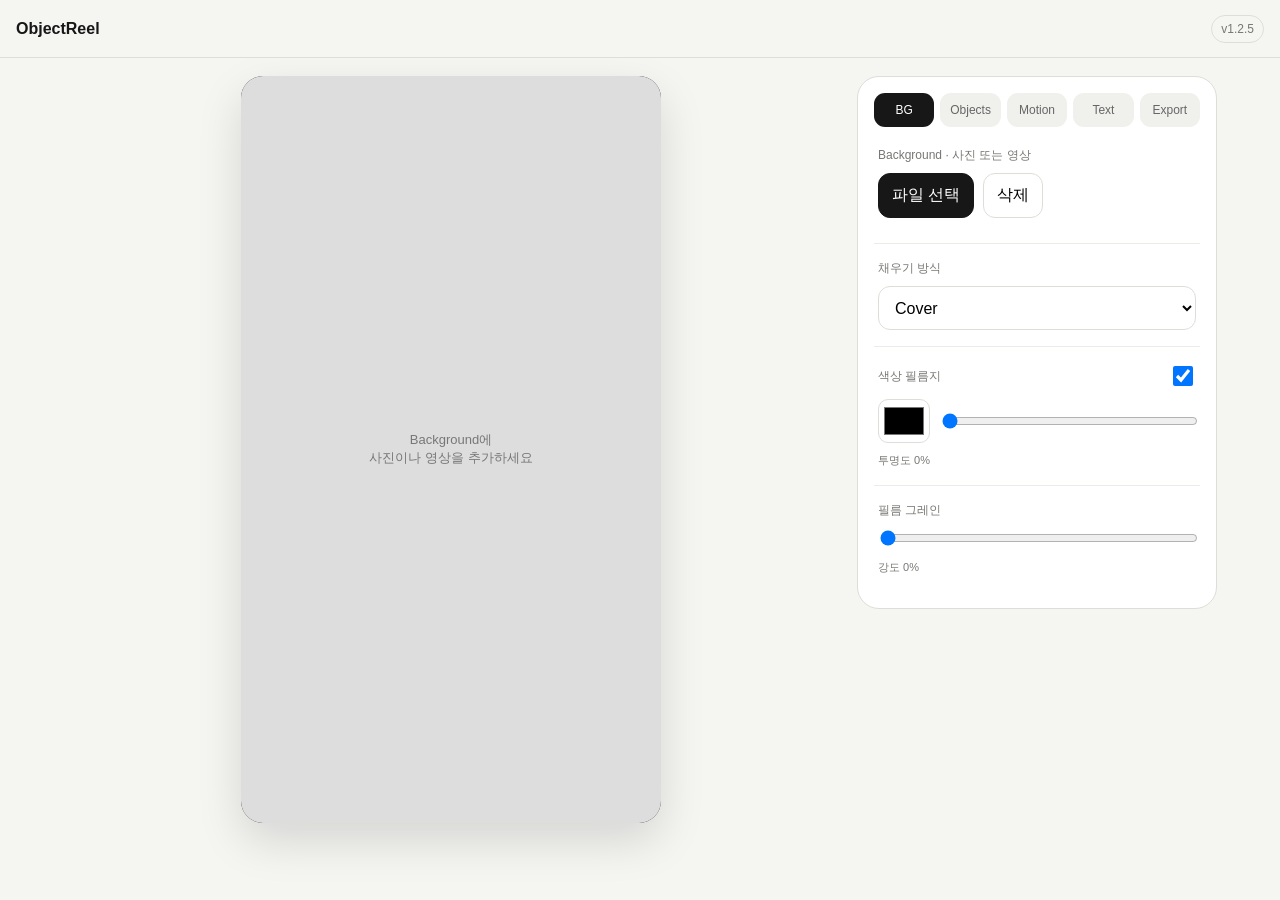
==== commit 80c78bf6: "fix: visible first export frame v1.2.5" ====
--- a/app-base.html
+++ b/app-base.html
@@ -5,7 +5,7 @@
 <style>
 :root{--bg:#f5f5f2;--panel:#fff;--ink:#171717;--muted:#777773;--line:#deded8}*{box-sizing:border-box}html,body{margin:0;background:var(--bg);color:var(--ink);font-family:Pretendard,-apple-system,BlinkMacSystemFont,"Segoe UI",sans-serif}button,input,select,textarea{font:inherit}.top{height:58px;padding:0 16px;display:flex;align-items:center;justify-content:space-between;position:sticky;top:0;z-index:70;background:rgba(245,245,242,.96);border-bottom:1px solid var(--line);backdrop-filter:blur(12px)}.brand{font-weight:750}.version{font-size:12px;color:var(--muted);border:1px solid var(--line);padding:6px 9px;border-radius:999px}.workspace{display:grid;grid-template-columns:minmax(0,1fr) 360px;gap:18px;max-width:1190px;margin:auto;padding:18px}.stage-wrap{display:flex;justify-content:center;align-items:flex-start}.stage-shell{width:min(100%,420px);aspect-ratio:9/16;border-radius:22px;overflow:hidden;box-shadow:0 18px 45px rgba(0,0,0,.13);position:sticky;top:76px;background:#111;z-index:20;transition:transform .38s cubic-bezier(.22,.8,.3,1),border-radius .38s ease,box-shadow .38s ease;transform-origin:top center}.stage{width:100%;height:100%;position:relative;overflow:hidden;background:#ddd;touch-action:none}.bg-media{position:absolute;inset:0;width:100%;height:100%;object-fit:cover}.bg-filter,.grain-layer{position:absolute;inset:0;pointer-events:none}.bg-filter{z-index:4}.grain-layer{z-index:5;mix-blend-mode:soft-light}.empty{position:absolute;inset:0;display:grid;place-items:center;text-align:center;color:#777;font-size:13px;padding:24px}.object{position:absolute;width:45%;transform-origin:center;touch-action:none;user-select:none;-webkit-user-drag:none}.object.selected{outline:1px solid rgba(255,255,255,.82);outline-offset:3px}.text-item{position:absolute;z-index:100;transform:translate(-50%,-50%);text-align:center;font-weight:700;line-height:1.18;text-shadow:0 2px 15px rgba(0,0,0,.25);white-space:pre-wrap;pointer-events:none;max-width:84%;word-break:keep-all}.text-item.selected{outline:1px dashed rgba(255,255,255,.72);outline-offset:5px}.panel{height:max-content;background:#fff;border:1px solid var(--line);border-radius:22px;padding:16px}.tabs{display:grid;grid-template-columns:repeat(5,1fr);gap:6px;margin-bottom:10px}.tab{border:0;background:#f0f0ec;color:#666;border-radius:11px;padding:10px 4px;font-size:12px}.tab.active{background:#171717;color:#fff}.section{display:none}.section.active{display:block}.group{padding:16px 4px;border-top:1px solid #ecece7}.group:first-child{border-top:0;padding-top:10px}.label{display:block;font-size:12px;color:var(--muted);margin-bottom:9px}.row{display:flex;gap:9px;align-items:center;flex-wrap:wrap}.btn{border:1px solid var(--line);background:#fff;border-radius:12px;padding:11px 13px;cursor:pointer;min-height:44px}.btn.primary{background:#171717;color:#fff;border-color:#171717}.btn.danger{color:#a23a3a}.btn:disabled{opacity:.42}.file{display:none}.select,.text-input{width:100%;border:1px solid var(--line);background:#fff;border-radius:12px;padding:11px 12px;min-height:44px}.range{width:100%}.hint,.status{font-size:11px;color:var(--muted);line-height:1.55;margin-top:9px}.objects-list,.texts-list{display:flex;gap:8px;overflow:auto;padding:4px 1px 6px}.thumb-wrap,.text-chip{position:relative;flex:0 0 58px}.thumb{width:58px;height:74px;border:1px solid var(--line);border-radius:10px;background:#f5f5f2;object-fit:contain;padding:3px}.thumb-wrap.selected .thumb{border-color:#171717;box-shadow:0 0 0 1px #171717}.badge{position:absolute;right:-3px;top:-4px;min-width:19px;height:19px;padding:0 4px;border-radius:10px;display:grid;place-items:center;background:#fff;border:1px solid var(--line);font-size:9px}.text-chip{flex-basis:76px;height:48px;border:1px solid var(--line);border-radius:10px;background:#f5f5f2;padding:7px;font-size:10px;overflow:hidden;display:flex;align-items:center;justify-content:center;text-align:center}.text-chip.selected{border-color:#171717;box-shadow:0 0 0 1px #171717}.value{font-size:11px;color:var(--muted);min-width:52px;text-align:right}.control-row{display:grid;grid-template-columns:1fr auto;gap:10px;align-items:center}.color-row{display:grid;grid-template-columns:52px 1fr;gap:10px;align-items:center}.color-input{width:52px;height:44px;padding:3px;border:1px solid var(--line);border-radius:10px;background:#fff}.switch-row{display:flex;justify-content:space-between;gap:12px;align-items:center}.switch-row input{width:20px;height:20px}.bottom-mobile{display:none}@keyframes floaty{0%,100%{margin-top:0;transform:translate(-50%,-50%) rotate(var(--rot))}50%{margin-top:-12px;transform:translate(-50%,-50%) rotate(calc(var(--rot) + 1.5deg))}}@keyframes sway{0%,100%{transform:translate(-50%,-50%) rotate(calc(var(--rot) - 3deg))}50%{transform:translate(-50%,-50%) rotate(calc(var(--rot) + 3deg))}}@keyframes zoom{0%,100%{transform:translate(-50%,-50%) scale(1) rotate(var(--rot))}50%{transform:translate(-50%,-50%) scale(1.06) rotate(var(--rot))}}@keyframes drift{0%,100%{margin-left:-8px;margin-top:0}50%{margin-left:8px;margin-top:-7px}}@keyframes thunk{0%,100%{transform:translate(-50%,-50%) rotate(calc(var(--rot) - 4deg));margin-left:-10px}25%{transform:translate(-50%,-50%) rotate(calc(var(--rot) + 3deg));margin-left:8px}50%{transform:translate(-50%,-50%) rotate(calc(var(--rot) - 2deg));margin-left:-6px}75%{transform:translate(-50%,-50%) rotate(calc(var(--rot) + 4deg));margin-left:10px}}
 @media(max-width:820px){.workspace{display:block;padding:0 12px 150px}.stage-wrap{position:sticky;top:58px;z-index:35;background:var(--bg);padding:10px 0 12px;min-height:590px}.stage-shell{position:relative;top:0;width:min(100%,320px);margin:auto;box-shadow:0 10px 28px rgba(0,0,0,.12)}body.preview-compact .stage-shell{transform:scale(.65);border-radius:18px;box-shadow:0 8px 22px rgba(0,0,0,.1)}.panel{margin:14px 0 28px;padding:16px 16px 28px}.group{padding:18px 4px}.group:first-child{padding-top:14px}.bottom-mobile{display:block;position:fixed;left:0;right:0;bottom:0;padding:12px 16px calc(14px + env(safe-area-inset-bottom));background:rgba(245,245,242,.96);border-top:1px solid var(--line);z-index:80;backdrop-filter:blur(12px)}.bottom-mobile .btn{width:100%;min-height:54px;border-radius:14px}}
-</style><style data-mobile-layout="v1.2.4">
+</style><style data-mobile-layout="v1.2.5">
 
 .mobile-tabs,.control-buffer{display:none}
 @media(max-width:820px){
@@ -23,14 +23,14 @@
 }
 
 </style></head>
-<body><header class="top"><div class="brand">ObjectReel</div><div class="version">v1.2.4</div></header><main class="workspace"><div class="stage-wrap"><div class="stage-shell"><div id="stage" class="stage"><div id="emptyBg" class="empty">Background에<br>사진이나 영상을 추가하세요</div><div id="bgFilter" class="bg-filter"></div><div id="grainLayer" class="grain-layer"></div><div id="textContainer"></div></div></div><div class="mobile-tabs tabs"><button class="tab active" data-tab="bg">BG</button><button class="tab" data-tab="obj">Objects</button><button class="tab" data-tab="motion">Motion</button><button class="tab" data-tab="text">Text</button><button class="tab" data-tab="export">Export</button></div><div class="control-buffer">아래에서 항목을 선택하고 조절하세요</div></div><aside class="panel"><div class="tabs"><button class="tab active" data-tab="bg">BG</button><button class="tab" data-tab="obj">Objects</button><button class="tab" data-tab="motion">Motion</button><button class="tab" data-tab="text">Text</button><button class="tab" data-tab="export">Export</button></div>
+<body><header class="top"><div class="brand">ObjectReel</div><div class="version">v1.2.5</div></header><main class="workspace"><div class="stage-wrap"><div class="stage-shell"><div id="stage" class="stage"><div id="emptyBg" class="empty">Background에<br>사진이나 영상을 추가하세요</div><div id="bgFilter" class="bg-filter"></div><div id="grainLayer" class="grain-layer"></div><div id="textContainer"></div></div></div><div class="mobile-tabs tabs"><button class="tab active" data-tab="bg">BG</button><button class="tab" data-tab="obj">Objects</button><button class="tab" data-tab="motion">Motion</button><button class="tab" data-tab="text">Text</button><button class="tab" data-tab="export">Export</button></div><div class="control-buffer">아래에서 항목을 선택하고 조절하세요</div></div><aside class="panel"><div class="tabs"><button class="tab active" data-tab="bg">BG</button><button class="tab" data-tab="obj">Objects</button><button class="tab" data-tab="motion">Motion</button><button class="tab" data-tab="text">Text</button><button class="tab" data-tab="export">Export</button></div>
 <section class="section active" id="sec-bg"><div class="group"><span class="label">Background · 사진 또는 영상</span><div class="row"><label class="btn primary" for="bgInput">파일 선택</label><input id="bgInput" class="file" type="file" accept="image/*,video/*"><button class="btn" id="clearBg">삭제</button></div><div id="bgStatus" class="status"></div></div><div class="group"><span class="label">채우기 방식</span><select id="bgFit" class="select"><option value="cover">Cover</option><option value="contain">Fit</option></select></div><div class="group"><div class="switch-row"><span class="label" style="margin:0">색상 필름지</span><input id="filmEnabled" type="checkbox" checked></div><div class="color-row" style="margin-top:10px"><input id="bgFilterColor" class="color-input" type="color" value="#000000"><input id="bgFilterOpacity" class="range" type="range" min="0" max="100" value="0"></div><div id="bgFilterValue" class="status">투명도 0%</div></div><div class="group"><span class="label">필름 그레인</span><input id="grainAmount" class="range" type="range" min="0" max="100" value="0"><div id="grainValue" class="status">강도 0%</div></div></section>
 <section class="section" id="sec-obj"><div class="group"><span class="label">Foreground Objects</span><div class="row"><label class="btn primary" for="objInput">사진 추가</label><input id="objInput" class="file" type="file" accept="image/*" multiple><button id="cutoutSelected" class="btn">선택 누끼 따기</button><button id="removeSelected" class="btn danger">선택 삭제</button></div><div id="removeStatus" class="status"></div></div><div class="group"><div id="objectsList" class="objects-list"></div></div><div class="group"><span class="label">이미지 프레임</span><select id="objFrame" class="select"><option value="none">None</option><option value="rounded">Rounded</option><option value="thin">Thin Border</option><option value="polaroid">Polaroid</option><option value="shadow">Soft Shadow</option><option value="film">Film Frame</option><option value="pinking">Pinking Edge</option></select></div><div class="group"><span class="label">X 위치</span><div class="control-row"><input id="objX" class="range" type="range" min="0" max="100" value="50"><span id="objXVal" class="value">50</span></div><span class="label" style="margin-top:14px">Y 위치</span><div class="control-row"><input id="objY" class="range" type="range" min="0" max="100" value="50"><span id="objYVal" class="value">50</span></div></div><div class="group"><span class="label">크기</span><input id="objScale" class="range" type="range" min="20" max="180" value="100"><span class="label" style="margin-top:14px">회전</span><div class="control-row"><input id="objRotate" class="range" type="range" min="-180" max="180" value="0"><span id="objRotateVal" class="value">0°</span></div><div class="row" style="margin-top:10px"><button id="rotLeft" class="btn">↶ 90°</button><button id="rotRight" class="btn">↷ 90°</button></div></div></section>
 <section class="section" id="sec-motion"><div class="group"><span class="label">오브젝트 선택</span><div id="motionObjectsList" class="objects-list"></div><div class="hint">사진마다 다른 모션을 지정할 수 있습니다.</div></div><div class="group"><span class="label">선택 오브젝트 모션</span><select id="motionType" class="select"><option value="none">None</option><option value="float">Float</option><option value="sway">Sway</option><option value="side">Side Rock</option><option value="drift">Drift</option><option value="zoom">Slow Zoom</option><option value="bounce">Bounce</option><option value="pulse">Pulse</option><option value="orbit">Orbit</option><option value="swing">Swing</option><option value="jitter">Jitter</option><option value="thunk">Wobble</option></select></div><div class="group"><span class="label">모션 속도</span><input id="motionSpeed" class="range" type="range" min="0.8" max="8" step="0.2" value="4"></div><div class="group"><span class="label">여러 오브젝트 재생</span><select id="sequenceMode" class="select"><option value="together">동시에 보기</option><option value="sequence">순차 전환</option></select></div><div class="group"><span class="label">전환 효과</span><select id="transitionEffect" class="select"><option value="cut">바로 전환</option><option value="dissolve">디졸브</option><option value="fade">페이드 인·아웃</option></select></div><div class="group"><span class="label">전환 시간</span><input id="transitionDuration" class="range" type="range" min="0.2" max="1.5" step="0.1" value="0.6"><div id="transitionValue" class="status">0.6초</div></div></section>
 <section class="section" id="sec-text"><div class="group"><span class="label">텍스트 레이어</span><div class="row"><button id="addText" class="btn primary">+ 텍스트 추가</button><button id="removeText" class="btn danger">선택 삭제</button></div><div id="textsList" class="texts-list" style="margin-top:10px"></div></div><div class="group"><span class="label">내용</span><textarea id="textInput" class="text-input" rows="3" placeholder="텍스트를 입력하세요"></textarea></div><div class="group"><span class="label">서체</span><select id="fontFamily" class="select"></select><div class="row" style="margin-top:10px"><label class="btn" for="fontFileInput">폰트 파일 추가</label><input id="fontFileInput" class="file" type="file" accept=".ttf,.otf,.woff,.woff2" multiple><button id="localFontsBtn" class="btn">기기 서체 찾기</button></div><div id="fontStatus" class="status">TTF/OTF/WOFF/WOFF2 파일을 직접 추가할 수 있습니다.</div></div><div class="group"><span class="label">폰트 컬러</span><input id="textColor" class="color-input" type="color" value="#ffffff"></div><div class="group"><span class="label">크기</span><input id="textSize" class="range" type="range" min="12" max="96" value="28"></div><div class="group"><span class="label">자간</span><div class="control-row"><input id="textLetterSpacing" class="range" type="range" min="-3" max="12" step="0.2" value="0"><span id="textLetterSpacingVal" class="value">0px</span></div></div><div class="group"><span class="label">행간</span><div class="control-row"><input id="textLineHeight" class="range" type="range" min="0.8" max="2.2" step="0.05" value="1.18"><span id="textLineHeightVal" class="value">1.18</span></div></div><div class="group"><span class="label">X 위치</span><div class="control-row"><input id="textX" class="range" type="range" min="0" max="100" value="50"><span id="textXVal" class="value">50</span></div><span class="label" style="margin-top:14px">Y 위치</span><div class="control-row"><input id="textY" class="range" type="range" min="0" max="100" value="76"><span id="textYVal" class="value">76</span></div></div></section>
 <section class="section" id="sec-export"><div class="group"><span class="label">프로젝트 저장</span><button id="saveProject" class="btn" style="width:100%">지금 저장</button><div id="saveStatus" class="status">자동 저장 사용 중</div></div><div class="group"><span class="label">영상 길이</span><select id="duration" class="select"><option value="6">6초</option><option value="10" selected>10초</option><option value="15">15초</option><option value="20">20초</option></select></div><div class="group"><button id="exportBtn" class="btn primary" style="width:100%">영상 만들기</button><div id="exportStatus" class="status">미리보기의 필름/프레임/텍스트 설정을 영상에도 적용합니다.</div></div><div class="group"><button id="resetAll" class="btn danger" style="width:100%">프로젝트 초기화</button></div></section></aside></main><div class="bottom-mobile"><button class="btn primary" id="mobileExport">영상 만들기</button></div>
 <script type="module">
-const VERSION='1.2.4',$=id=>document.getElementById(id),stage=$('stage');const state={bg:null,bgKind:null,bgFit:'cover',filmEnabled:true,bgFilterColor:'#000000',bgFilterOpacity:0,grainAmount:0,objects:[],selected:null,texts:[],selectedText:null,customFonts:[],sequenceMode:'together',transitionEffect:'cut',transitionDuration:.6,duration:10};let bgEl=null,bgPreviewURL=null,drag=null,saveTimer=null,db=null,removerModule=null,previewStart=performance.now();
+const VERSION='1.2.5',$=id=>document.getElementById(id),stage=$('stage');const state={bg:null,bgKind:null,bgFit:'cover',filmEnabled:true,bgFilterColor:'#000000',bgFilterOpacity:0,grainAmount:0,objects:[],selected:null,texts:[],selectedText:null,customFonts:[],sequenceMode:'together',transitionEffect:'cut',transitionDuration:.6,duration:10};let bgEl=null,bgPreviewURL=null,drag=null,saveTimer=null,db=null,removerModule=null,previewStart=performance.now();
 const builtinFonts=[['Pretendard','Pretendard, sans-serif'],['Apple SD Gothic Neo','Apple SD Gothic Neo, sans-serif'],['맑은 고딕','Malgun Gothic, sans-serif'],['나눔고딕','NanumGothic, sans-serif'],['나눔명조','NanumMyeongjo, serif'],['본고딕 / Noto Sans KR','Noto Sans KR, sans-serif'],['바탕','Batang, serif'],['궁서','Gungsuh, serif'],['Arial','Arial, sans-serif'],['Georgia','Georgia, serif'],['Times New Roman','Times New Roman, serif'],['Courier New','Courier New, monospace'],['System','system-ui, sans-serif']];
 function uid(){return Math.random().toString(36).slice(2)}function dataURL(file){return new Promise((res,rej)=>{const r=new FileReader();r.onload=()=>res(r.result);r.onerror=rej;r.readAsDataURL(file)})}async function dataURLToFile(src){const b=await(await fetch(src)).blob();return new File([b],'object.jpg',{type:b.type||'image/jpeg'})}function openDB(){return new Promise((res,rej)=>{const q=indexedDB.open('ObjectReelDB',1);q.onupgradeneeded=()=>{if(!q.result.objectStoreNames.contains('project'))q.result.createObjectStore('project')};q.onsuccess=()=>{db=q.result;res(db)};q.onerror=()=>rej(q.error)})}async function saveState(){try{if(!db)await openDB();await new Promise((res,rej)=>{const q=db.transaction('project','readwrite').objectStore('project').put(state,'current');q.onsuccess=()=>res();q.onerror=()=>rej(q.error)});const el=$('saveStatus');if(el)el.textContent='저장됨 · '+new Date().toLocaleTimeString([],{hour:'2-digit',minute:'2-digit'})}catch(e){console.warn(e);const el=$('saveStatus');if(el)el.textContent='저장 실패 · 다시 시도해 주세요'}}function scheduleSave(delay=900){clearTimeout(saveTimer);saveTimer=setTimeout(saveState,delay)}async function restore(){try{if(!db)await openDB();const q=db.transaction('project','readonly').objectStore('project').get('current');const s=await new Promise(r=>{q.onsuccess=()=>r(q.result);q.onerror=()=>r(null)});if(s)Object.assign(state,s);state.objects=(state.objects||[]).map(o=>({...o,processing:false,frame:o.frame||'none'}));if(!Array.isArray(state.texts))state.texts=[];state.texts=state.texts.map(t=>({...t,letterSpacing:t.letterSpacing??0,lineHeight:t.lineHeight??1.18}));if(!state.texts.length&&s?.text)state.texts=[{id:uid(),text:s.text,x:50,y:s.textY||76,size:s.textSize||28,color:s.textColor||'#ffffff',font:s.fontFamily||'Pretendard, sans-serif'}];if(state.texts.length&&!state.selectedText)state.selectedText=state.texts[0].id;state.customFonts=state.customFonts||[]}catch(e){}}
 function selectTab(n){document.querySelectorAll('.tab').forEach(b=>b.classList.toggle('active',b.dataset.tab===n));document.querySelectorAll('.section').forEach(s=>s.classList.toggle('active',s.id==='sec-'+n))}let previewWasCompacted=false;function revealControls(){if(innerWidth>820)return;previewWasCompacted=true;document.body.classList.add('preview-compact');requestAnimationFrame(()=>{const wrap=document.querySelector('.stage-wrap'),panel=document.querySelector('.panel');if(!wrap||!panel)return;const panelY=panel.getBoundingClientRect().top+scrollY;const y=panelY-(58+wrap.offsetHeight+8);scrollTo({top:Math.max(0,y),behavior:'smooth'})})}document.querySelectorAll('.tab').forEach(b=>b.onclick=()=>{selectTab(b.dataset.tab);revealControls()});
@@ -58,7 +58,8 @@
 function loadImage(src){return new Promise((res,rej)=>{const i=new Image();i.onload=()=>res(i);i.onerror=rej;i.src=src})}function drawFit(ctx,m,w,h,fit='cover'){const mw=m.videoWidth||m.naturalWidth||w,mh=m.videoHeight||m.naturalHeight||h,s=fit==='contain'?Math.min(w/mw,h/mh):Math.max(w/mw,h/mh),dw=mw*s,dh=mh*s;ctx.drawImage(m,(w-dw)/2,(h-dh)/2,dw,dh)}function wave(t,s){return Math.sin(t*Math.PI*2/s)}function rgb(h){const x=h.replace('#','');return[parseInt(x.slice(0,2),16),parseInt(x.slice(2,4),16),parseInt(x.slice(4,6),16)]}function roundRect(ctx,x,y,w,h,r){const rr=Math.min(r,w/2,h/2);ctx.beginPath();ctx.moveTo(x+rr,y);ctx.arcTo(x+w,y,x+w,y+h,rr);ctx.arcTo(x+w,y+h,x,y+h,rr);ctx.arcTo(x,y+h,x,y,rr);ctx.arcTo(x,y,x+w,y,rr);ctx.closePath()}function pinkingPath(ctx,bw,bh){const n=24,amp=Math.min(bw,bh)*.022,x0=-bw/2,y0=-bh/2,x1=bw/2,y1=bh/2;ctx.beginPath();ctx.moveTo(x0,y0);for(let i=1;i<=n;i++)ctx.lineTo(x0+bw*i/n,y0+(i%2?amp:0));for(let i=1;i<=n;i++)ctx.lineTo(x1-(i%2?amp:0),y0+bh*i/n);for(let i=1;i<=n;i++)ctx.lineTo(x1-bw*i/n,y1-(i%2?amp:0));for(let i=1;i<=n;i++)ctx.lineTo(x0+(i%2?amp:0),y1-bh*i/n);ctx.closePath()}
 function drawFramed(ctx,im,bw,bh,frame){const f=frame||'none';if(f==='shadow'){ctx.save();ctx.shadowColor='rgba(0,0,0,.35)';ctx.shadowBlur=34;ctx.shadowOffsetY=20;ctx.drawImage(im,-bw/2,-bh/2,bw,bh);ctx.restore();return}if(f==='polaroid'){const px=bw*.055,py=bw*.055,bottom=bw*.16;ctx.fillStyle='#fff';ctx.fillRect(-bw/2-px,-bh/2-py,bw+px*2,bh+py+bottom);ctx.drawImage(im,-bw/2,-bh/2,bw,bh);return}if(f==='thin'){ctx.drawImage(im,-bw/2,-bh/2,bw,bh);ctx.strokeStyle='rgba(255,255,255,.94)';ctx.lineWidth=Math.max(3,bw*.008);ctx.strokeRect(-bw/2,-bh/2,bw,bh);return}if(f==='film'){const b=Math.max(14,bw*.04);ctx.fillStyle='#171717';ctx.fillRect(-bw/2-b,-bh/2-b,bw+b*2,bh+b*2);ctx.drawImage(im,-bw/2,-bh/2,bw,bh);ctx.fillStyle='#eee';for(let x=-bw/2;x<bw/2;x+=bw/8){ctx.fillRect(x,-bh/2-b*.72,bw/18,b*.28);ctx.fillRect(x,bh/2+b*.44,bw/18,b*.28)}return}if(f==='rounded'){ctx.save();roundRect(ctx,-bw/2,-bh/2,bw,bh,Math.min(bw,bh)*.07);ctx.clip();ctx.drawImage(im,-bw/2,-bh/2,bw,bh);ctx.restore();return}if(f==='pinking'){ctx.save();pinkingPath(ctx,bw,bh);ctx.clip();ctx.drawImage(im,-bw/2,-bh/2,bw,bh);ctx.restore();return}ctx.drawImage(im,-bw/2,-bh/2,bw,bh)}
 function measureLetterSpaced(ctx,text,spacing){const chars=[...text],widths=chars.map(ch=>ctx.measureText(ch).width);return widths.reduce((a,b)=>a+b,0)+spacing*Math.max(0,chars.length-1)}function drawLetterSpaced(ctx,text,x,y,spacing){if(!spacing){ctx.fillText(text,x,y);return}const chars=[...text],widths=chars.map(ch=>ctx.measureText(ch).width),total=widths.reduce((a,b)=>a+b,0)+spacing*Math.max(0,chars.length-1);let cx=x-total/2;const align=ctx.textAlign;ctx.textAlign='left';chars.forEach((ch,i)=>{ctx.fillText(ch,cx,y);cx+=widths[i]+spacing});ctx.textAlign=align}function wrapCanvasText(ctx,text,maxWidth,spacing){const out=[];for(const para of String(text||'').split('\n')){if(para===''){out.push('');continue}const tokens=para.split(/(\s+)/).filter(Boolean);let line='';for(const token of tokens){const candidate=line+token;if(line.trim()&&token.trim()&&measureLetterSpaced(ctx,candidate,spacing)>maxWidth){out.push(line.trimEnd());line=token.trimStart()}else line=candidate}out.push(line.trimEnd())}return out}
-async function exportVideo(){const status=$('exportStatus'),btn=$('exportBtn');btn.disabled=true;status.textContent='영상 준비 중…';try{if(document.fonts?.ready)await document.fonts.ready;if(!HTMLCanvasElement.prototype.captureStream||!window.MediaRecorder)throw 0;const W=1080,H=1920,dur=state.duration,canvas=document.createElement('canvas');canvas.width=W;canvas.height=H;const ctx=canvas.getContext('2d'),imgs={};for(const o of state.objects)imgs[o.id]=await loadImage(o.src);let bgi=null,bgv=null;if(state.bg){if(state.bgKind==='video'){bgv=document.createElement('video');bgv.src=state.bg;bgv.muted=true;bgv.playsInline=true;await new Promise((r,j)=>{bgv.onloadeddata=r;bgv.onerror=j});await bgv.play()}else bgi=await loadImage(state.bg)}const mime=['video/mp4;codecs=avc1','video/mp4','video/webm;codecs=vp9','video/webm'].find(t=>MediaRecorder.isTypeSupported(t));if(!mime)throw 0;const rec=new MediaRecorder(canvas.captureStream(30),{mimeType:mime,videoBitsPerSecond:1e7}),chunks=[];rec.ondataavailable=e=>{if(e.data.size)chunks.push(e.data)};const done=new Promise(r=>rec.onstop=r);rec.start(100);const started=performance.now(),gp=ctx.createPattern(grainTile,'repeat');await new Promise(resolve=>{function frame(now){const t=(now-started)/1000;ctx.clearRect(0,0,W,H);ctx.fillStyle='#ddd';ctx.fillRect(0,0,W,H);if(bgv)drawFit(ctx,bgv,W,H,state.bgFit);else if(bgi)drawFit(ctx,bgi,W,H,state.bgFit);if(state.filmEnabled&&state.bgFilterOpacity>0){const [r,g,b]=rgb(state.bgFilterColor);ctx.fillStyle=`rgba(${r},${g},${b},${state.bgFilterOpacity/100})`;ctx.fillRect(0,0,W,H)}if(state.grainAmount>0){ctx.save();ctx.globalAlpha=state.grainAmount/100*.28;ctx.fillStyle=gp;ctx.fillRect(0,0,W,H);ctx.restore()}state.objects.forEach((o,i)=>{const a=op(i,Math.min(t,dur-.001),dur);if(a<=0)return;const im=imgs[o.id],bw=W*.45*(o.scale||1),bh=bw*(im.naturalHeight/im.naturalWidth);let x=(o.x??50)/100*W,y=(o.y??50)/100*H,r=(o.rotate||0)*Math.PI/180,sc=1;const mm=motionAt(o,t);x+=mm.dx*W;y+=mm.dy*H;r+=mm.dr;sc*=mm.sc;ctx.save();ctx.globalAlpha=a;ctx.translate(x,y);ctx.rotate(r);ctx.scale(sc,sc);drawFramed(ctx,im,bw,bh,o.frame);ctx.restore()});state.texts.forEach(tl=>{if(!tl.text)return;ctx.save();ctx.fillStyle=tl.color||'#fff';ctx.textAlign='center';ctx.textBaseline='middle';const exportScale=W/TEXT_REFERENCE_WIDTH,exportTextSize=(tl.size||28)*exportScale;ctx.font=`700 ${exportTextSize}px ${tl.font||'Pretendard, sans-serif'}`;ctx.shadowColor='rgba(0,0,0,.22)';ctx.shadowBlur=14;const letterSpace=(tl.letterSpacing??0)*exportScale,lines=wrapCanvasText(ctx,tl.text||'',W*.84,letterSpace),lineStep=exportTextSize*(tl.lineHeight??1.18),centerY=(tl.y??76)/100*H,startY=centerY-((lines.length-1)*lineStep)/2;lines.forEach((line,j)=>drawLetterSpaced(ctx,line,(tl.x??50)/100*W,startY+j*lineStep,letterSpace));ctx.restore()});if(t<dur)requestAnimationFrame(frame);else resolve()}requestAnimationFrame(frame)});rec.stop();if(bgv)bgv.pause();await done;const blob=new Blob(chunks,{type:mime}),ext=mime.includes('mp4')?'mp4':'webm',url=URL.createObjectURL(blob),a=document.createElement('a');a.href=url;a.download=`ObjectReel-v${VERSION}.${ext}`;a.click();setTimeout(()=>URL.revokeObjectURL(url),30000);status.textContent='저장 완료'}catch(e){console.warn(e);status.textContent='현재 기기에서는 영상 저장이 지원되지 않을 수 있습니다.'}finally{btn.disabled=false}}
+function drawExportPoster(ctx,W,H,bgv,bgi,imgs,gp){ctx.clearRect(0,0,W,H);ctx.fillStyle='#ddd';ctx.fillRect(0,0,W,H);if(bgv)drawFit(ctx,bgv,W,H,state.bgFit);else if(bgi)drawFit(ctx,bgi,W,H,state.bgFit);if(state.filmEnabled&&state.bgFilterOpacity>0){const [r,g,b]=rgb(state.bgFilterColor);ctx.fillStyle=`rgba(${r},${g},${b},${state.bgFilterOpacity/100})`;ctx.fillRect(0,0,W,H)}if(state.grainAmount>0){ctx.save();ctx.globalAlpha=state.grainAmount/100*.28;ctx.fillStyle=gp;ctx.fillRect(0,0,W,H);ctx.restore()}state.objects.forEach((o,i)=>{if(state.sequenceMode==='sequence'&&i!==0)return;const im=imgs[o.id],bw=W*.45*(o.scale||1),bh=bw*(im.naturalHeight/im.naturalWidth),x=(o.x??50)/100*W,y=(o.y??50)/100*H,r=(o.rotate||0)*Math.PI/180;ctx.save();ctx.translate(x,y);ctx.rotate(r);drawFramed(ctx,im,bw,bh,o.frame);ctx.restore()});state.texts.forEach(tl=>{if(!tl.text)return;ctx.save();ctx.fillStyle=tl.color||'#fff';ctx.textAlign='center';ctx.textBaseline='middle';const exportScale=W/TEXT_REFERENCE_WIDTH,exportTextSize=(tl.size||28)*exportScale;ctx.font=`700 ${exportTextSize}px ${tl.font||'Pretendard, sans-serif'}`;ctx.shadowColor='rgba(0,0,0,.22)';ctx.shadowBlur=14;const letterSpace=(tl.letterSpacing??0)*exportScale,lines=wrapCanvasText(ctx,tl.text||'',W*.84,letterSpace),lineStep=exportTextSize*(tl.lineHeight??1.18),centerY=(tl.y??76)/100*H,startY=centerY-((lines.length-1)*lineStep)/2;lines.forEach((line,j)=>drawLetterSpaced(ctx,line,(tl.x??50)/100*W,startY+j*lineStep,letterSpace));ctx.restore()})}
+async function exportVideo(){const status=$('exportStatus'),btn=$('exportBtn');btn.disabled=true;status.textContent='영상 준비 중…';try{if(document.fonts?.ready)await document.fonts.ready;if(!HTMLCanvasElement.prototype.captureStream||!window.MediaRecorder)throw 0;const W=1080,H=1920,dur=state.duration,canvas=document.createElement('canvas');canvas.width=W;canvas.height=H;const ctx=canvas.getContext('2d'),imgs={};for(const o of state.objects)imgs[o.id]=await loadImage(o.src);let bgi=null,bgv=null;if(state.bg){if(state.bgKind==='video'){bgv=document.createElement('video');bgv.src=state.bg;bgv.muted=true;bgv.playsInline=true;await new Promise((r,j)=>{bgv.onloadeddata=r;bgv.onerror=j});await bgv.play()}else bgi=await loadImage(state.bg)}const mime=['video/mp4;codecs=avc1','video/mp4','video/webm;codecs=vp9','video/webm'].find(t=>MediaRecorder.isTypeSupported(t));if(!mime)throw 0;const rec=new MediaRecorder(canvas.captureStream(30),{mimeType:mime,videoBitsPerSecond:1e7}),chunks=[];rec.ondataavailable=e=>{if(e.data.size)chunks.push(e.data)};const done=new Promise(r=>rec.onstop=r);const gp=ctx.createPattern(grainTile,'repeat');drawExportPoster(ctx,W,H,bgv,bgi,imgs,gp);await new Promise(r=>requestAnimationFrame(()=>requestAnimationFrame(r)));rec.start(100);const started=performance.now();await new Promise(resolve=>{function frame(now){const elapsed=(now-started)/1000,t=Math.max(0,elapsed-.35);ctx.clearRect(0,0,W,H);ctx.fillStyle='#ddd';ctx.fillRect(0,0,W,H);if(bgv)drawFit(ctx,bgv,W,H,state.bgFit);else if(bgi)drawFit(ctx,bgi,W,H,state.bgFit);if(state.filmEnabled&&state.bgFilterOpacity>0){const [r,g,b]=rgb(state.bgFilterColor);ctx.fillStyle=`rgba(${r},${g},${b},${state.bgFilterOpacity/100})`;ctx.fillRect(0,0,W,H)}if(state.grainAmount>0){ctx.save();ctx.globalAlpha=state.grainAmount/100*.28;ctx.fillStyle=gp;ctx.fillRect(0,0,W,H);ctx.restore()}state.objects.forEach((o,i)=>{const a=elapsed<.35?(state.sequenceMode==='sequence'?(i===0?1:0):1):op(i,Math.min(t,dur-.001),dur);if(a<=0)return;const im=imgs[o.id],bw=W*.45*(o.scale||1),bh=bw*(im.naturalHeight/im.naturalWidth);let x=(o.x??50)/100*W,y=(o.y??50)/100*H,r=(o.rotate||0)*Math.PI/180,sc=1;const mm=motionAt(o,t);x+=mm.dx*W;y+=mm.dy*H;r+=mm.dr;sc*=mm.sc;ctx.save();ctx.globalAlpha=a;ctx.translate(x,y);ctx.rotate(r);ctx.scale(sc,sc);drawFramed(ctx,im,bw,bh,o.frame);ctx.restore()});state.texts.forEach(tl=>{if(!tl.text)return;ctx.save();ctx.fillStyle=tl.color||'#fff';ctx.textAlign='center';ctx.textBaseline='middle';const exportScale=W/TEXT_REFERENCE_WIDTH,exportTextSize=(tl.size||28)*exportScale;ctx.font=`700 ${exportTextSize}px ${tl.font||'Pretendard, sans-serif'}`;ctx.shadowColor='rgba(0,0,0,.22)';ctx.shadowBlur=14;const letterSpace=(tl.letterSpacing??0)*exportScale,lines=wrapCanvasText(ctx,tl.text||'',W*.84,letterSpace),lineStep=exportTextSize*(tl.lineHeight??1.18),centerY=(tl.y??76)/100*H,startY=centerY-((lines.length-1)*lineStep)/2;lines.forEach((line,j)=>drawLetterSpaced(ctx,line,(tl.x??50)/100*W,startY+j*lineStep,letterSpace));ctx.restore()});if(t<dur)requestAnimationFrame(frame);else resolve()}requestAnimationFrame(frame)});rec.stop();if(bgv)bgv.pause();await done;const blob=new Blob(chunks,{type:mime}),ext=mime.includes('mp4')?'mp4':'webm',url=URL.createObjectURL(blob),a=document.createElement('a');a.href=url;a.download=`ObjectReel-v${VERSION}.${ext}`;a.click();setTimeout(()=>URL.revokeObjectURL(url),30000);status.textContent='저장 완료'}catch(e){console.warn(e);status.textContent='현재 기기에서는 영상 저장이 지원되지 않을 수 있습니다.'}finally{btn.disabled=false}}
 $('exportBtn').onclick=exportVideo;$('mobileExport').onclick=()=>{selectTab('export');setTimeout(exportVideo,50)};$('resetAll').onclick=async()=>{if(confirm('현재 프로젝트를 초기화할까요?')){try{if(!db)await openDB();db.transaction('project','readwrite').objectStore('project').delete('current')}catch{}location.reload()}};function compactPreview(){if(innerWidth<=820){if(scrollY>36)previewWasCompacted=true;document.body.classList.toggle('preview-compact',previewWasCompacted)}else{previewWasCompacted=false;document.body.classList.remove('preview-compact')}requestAnimationFrame(refreshTextMetrics)}addEventListener('scroll',compactPreview,{passive:true});addEventListener('resize',compactPreview);if('ResizeObserver'in window)new ResizeObserver(()=>refreshTextMetrics()).observe(stage);
 await restore();for(const f of state.customFonts)await loadFontRecord(f);$('bgFit').value=state.bgFit||'cover';$('filmEnabled').checked=state.filmEnabled!==false;$('bgFilterColor').value=state.bgFilterColor||'#000000';$('bgFilterOpacity').value=state.bgFilterOpacity||0;$('grainAmount').value=state.grainAmount||0;$('sequenceMode').value=state.sequenceMode;$('transitionEffect').value=state.transitionEffect;$('transitionDuration').value=state.transitionDuration;$('transitionValue').textContent=Number(state.transitionDuration).toFixed(1)+'초';$('duration').value=state.duration;renderBg();renderObjects();renderTexts();compactPreview();requestAnimationFrame(preview);if($('saveProject'))$('saveProject').onclick=saveState;document.addEventListener('visibilitychange',()=>{if(document.visibilityState==='hidden')saveState()});addEventListener('pagehide',()=>saveState());
 </script></body></html>
